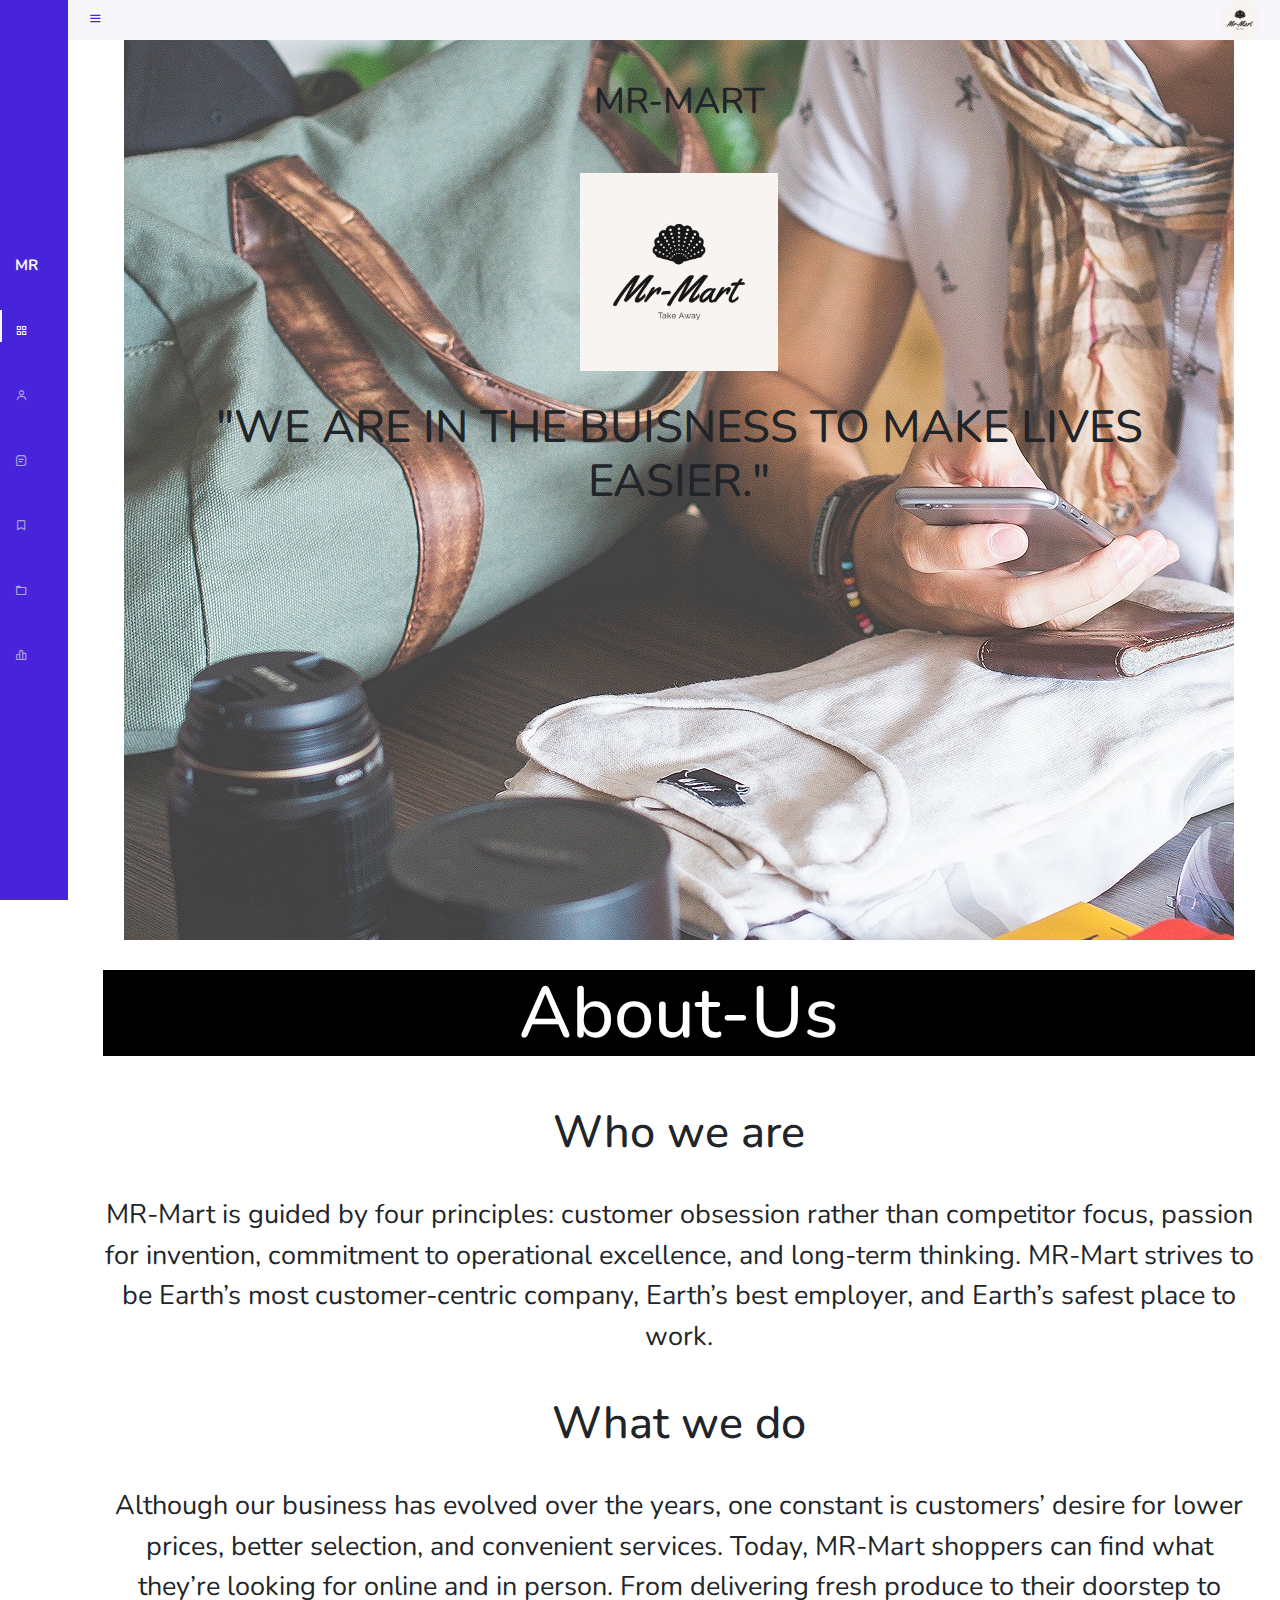
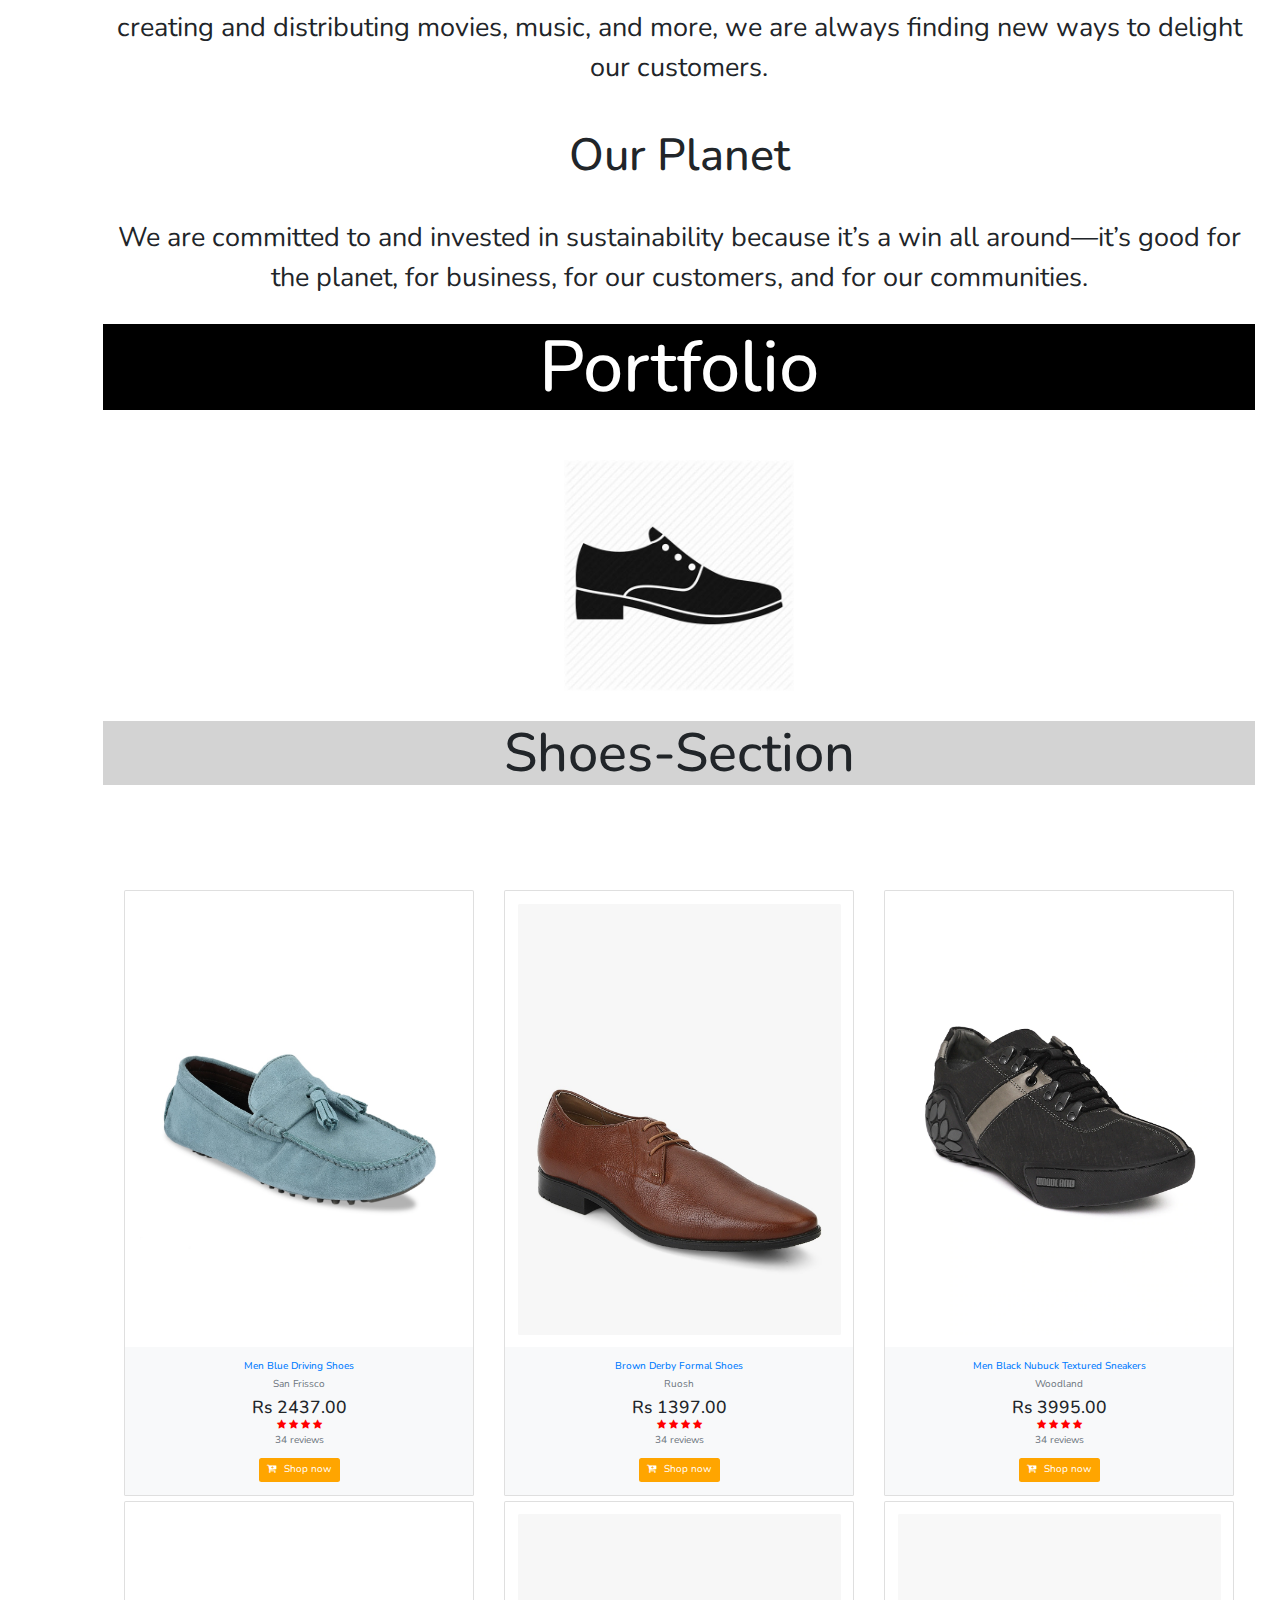
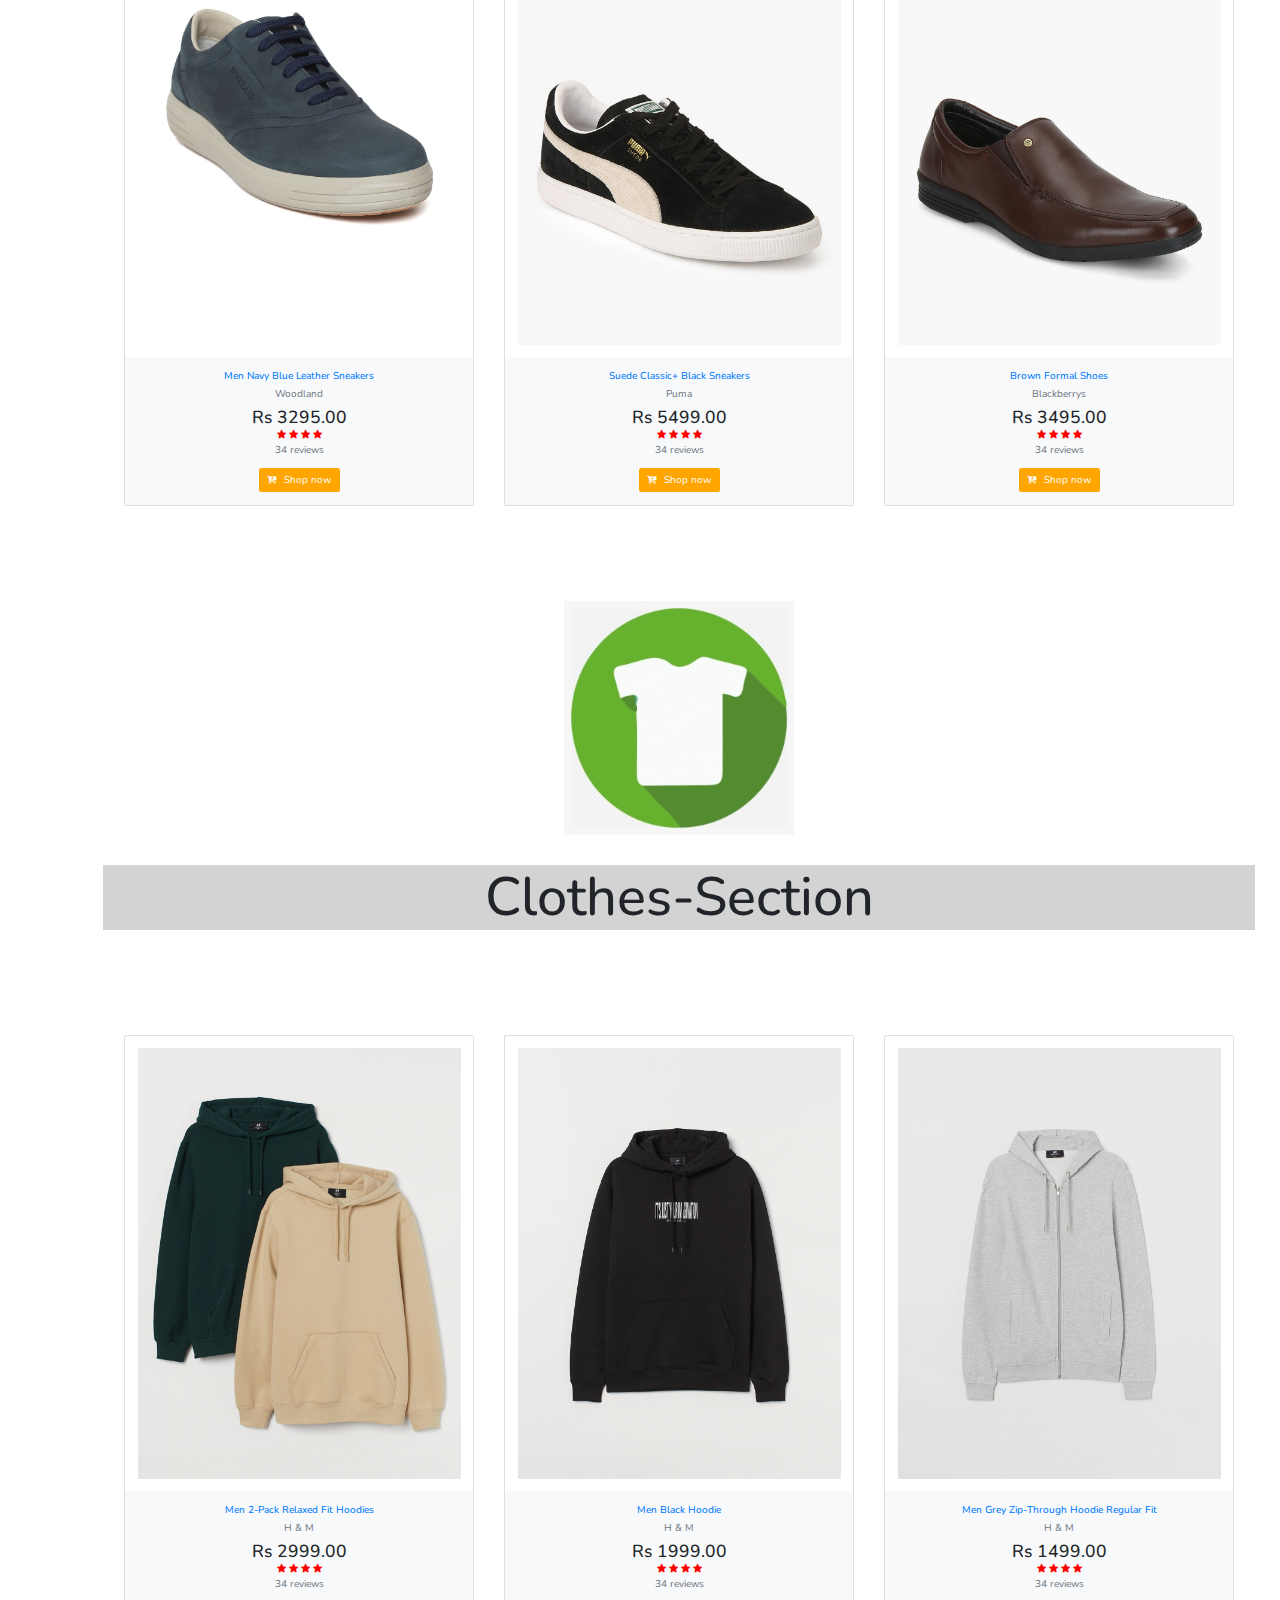
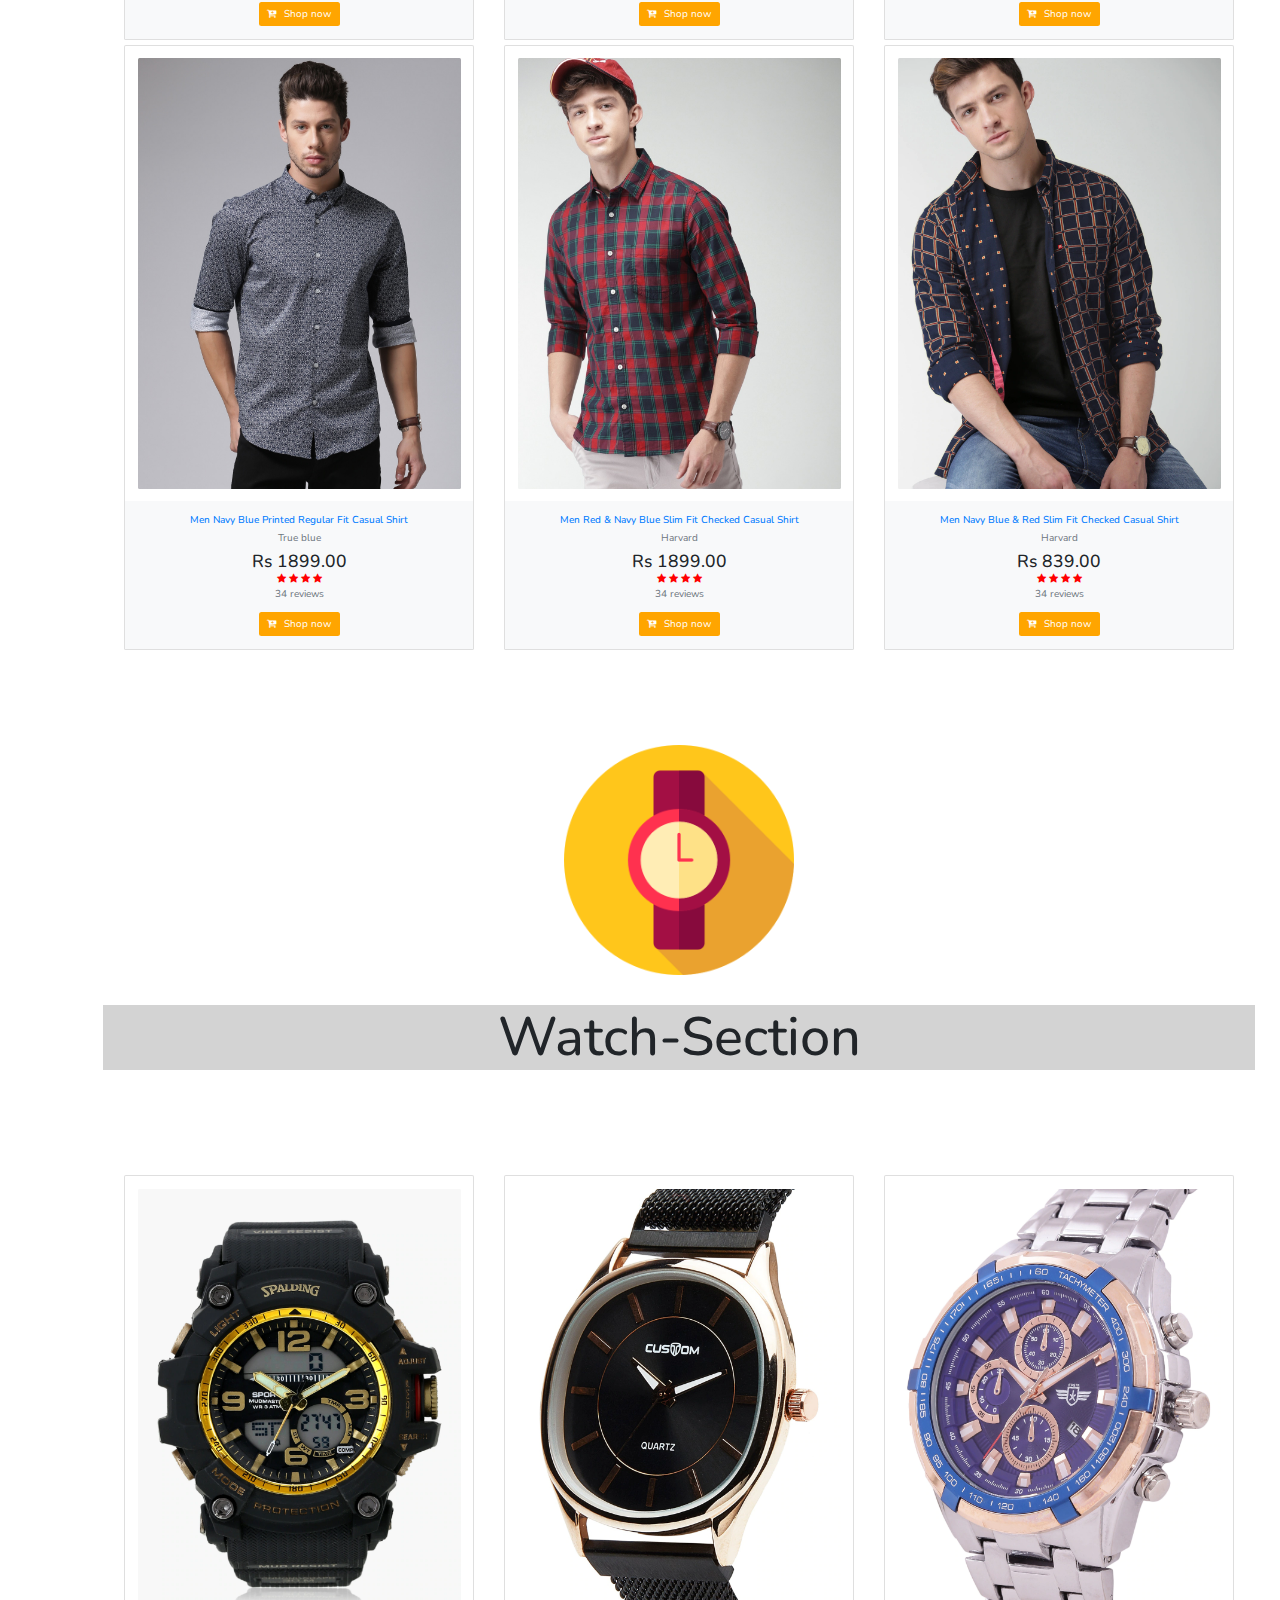
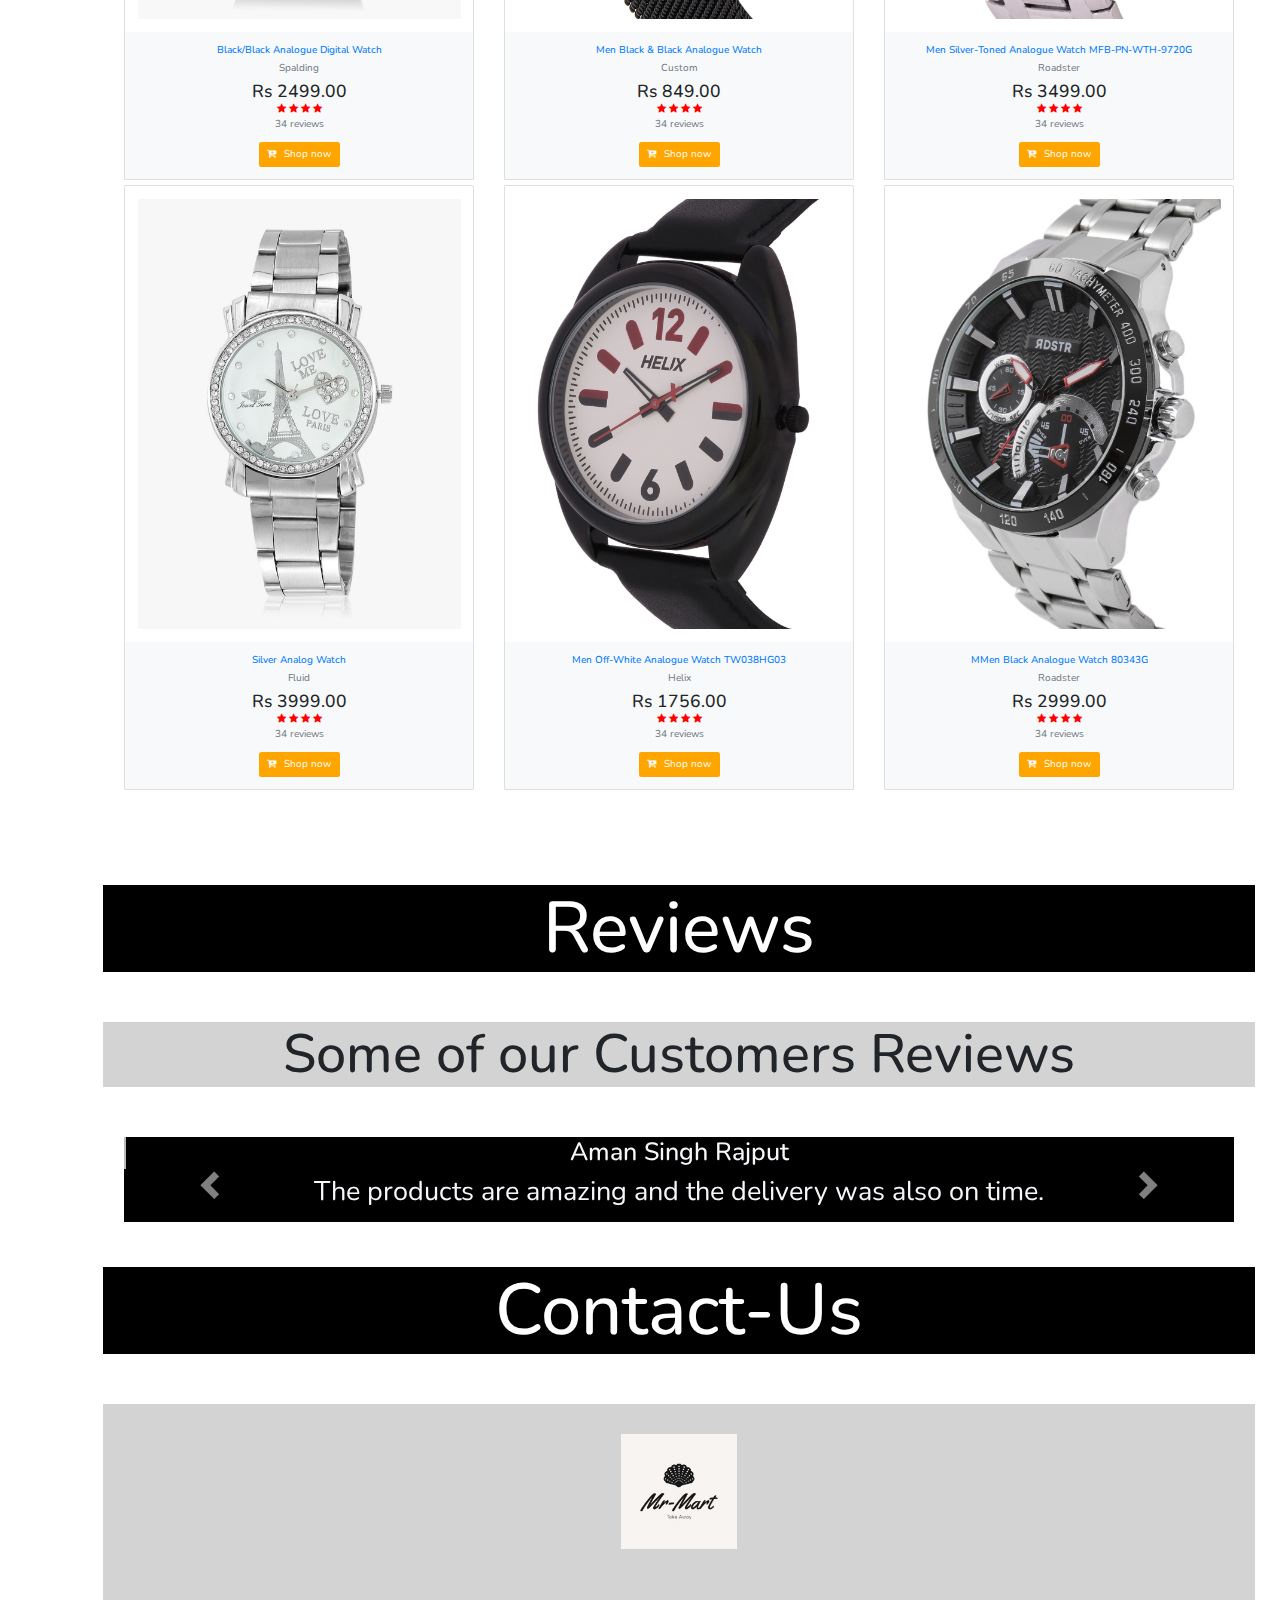
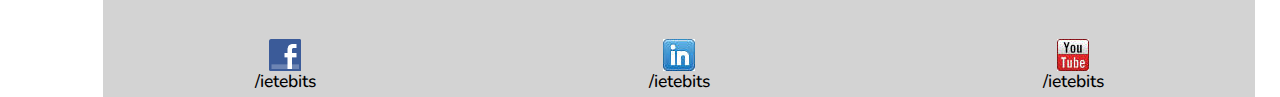
==== index.html @ bcdf243e "initial commit" ====
<!DOCTYPE html>
<html lang="en">
<head>
    <meta charset="UTF-8">
    <meta http-equiv="X-UA-Compatible" content="IE=edge">
    <meta name="viewport" content="width=device-width, initial-scale=1.0">
    <link rel="icon" type="image/png" href="images/logo.jfif"/>
    <title>MR-Mart</title>
    <link rel="stylesheet" href="https://cdn.jsdelivr.net/npm/bootstrap@5.0.0-beta1/dist/css/bootstrap.min.css">
    <link rel="stylesheet" href="https://cdn.jsdelivr.net/npm/boxicons@latest/css/boxicons.min.css">
    <link rel="stylesheet" href="https://maxcdn.bootstrapcdn.com/bootstrap/3.4.1/css/bootstrap.min.css">
    <script src="https://ajax.googleapis.com/ajax/libs/jquery/3.5.1/jquery.min.js"></script>
    <script src="https://maxcdn.bootstrapcdn.com/bootstrap/3.4.1/js/bootstrap.min.js"></script>
    <link rel="stylesheet" href="https://stackpath.bootstrapcdn.com/bootstrap/4.3.1/css/bootstrap.min.css">
    <link rel="stylesheet" href="https://cdnjs.cloudflare.com/ajax/libs/font-awesome/4.7.0/css/font-awesome.min.css">
    <link rel="stylesheet" href="styles.css">
</head>
<body id="body-pd">
    <header class="header" id="header">
        <div class="header_toggle"> <i class='bx bx-menu' id="header-toggle"></i> </div>
        <div class="header_img"> <img src="logo.jfif" alt=""> </div>
    </header>
    <div class="l-navbar" id="nav-bar">
        <nav class="nav">
            <div class="side-bar"> <a href="#" class="nav_logo"> <span class="nav_logo-name" style="font-size: 15px;">MR-Mart</span> </a>
                <div class="nav_list"> <a href="#About-Us" class="nav_link active"> <i class='bx bx-grid-alt nav_icon'></i> <span class="nav_name">About-Us</span> </a> <a href="sign-up.html" class="nav_link"> <i class='bx bx-user nav_icon'></i> <span class="nav_name">Sign-Up</span> </a> <a href="login.html" class="nav_link"> <i class='bx bx-message-square-detail nav_icon'></i> <span class="nav_name">Login</span> </a> <a href="#Portfolio" class="nav_link"> <i class='bx bx-bookmark nav_icon'></i> <span class="nav_name">Portfolio</span> </a> <a href="#reviews" class="nav_link"> <i class='bx bx-folder nav_icon'></i> <span class="nav_name">reviews</span> </a> <a href="#Contact-Us" class="nav_link"> <i class='bx bx-bar-chart-alt-2 nav_icon'></i> <span class="nav_name">Contact-Us</span> </a> </div>
            </div> 
        </nav>
    </div>
    <!--Container Main start-->
    <div class="container">
        <div class="height-100 bg-light" style="text-align: center;background-image: url('images/banner.jpg');">
            <h1 style="padding-top: 40px; font-size: 4vh; ">MR-MART</h1>
            <br>
            <br>
            <br>
            <img src="images/logo.jfif" alt="">
            <br>
            <br>
            <br>
            <h1 style="font-size: 5vh;" >"WE ARE IN THE BUISNESS TO MAKE LIVES EASIER."</h3>
        </div>
    </div>
    <br>
    <br>
    <div class="container-fluid">
        <div class="About-Us-section" id="About-Us">
            <h1 style="font-size: 8vh; text-align: center;background-color: black;color: white;">About-Us</h1>
            <br>
            <br>
            <br>
            <h3 style="font-size: 5vh;">Who we are</h3>
            <br>
            <br>
            <p> MR-Mart is guided by four principles: customer obsession rather than competitor focus, passion for invention, commitment to operational excellence, and long-term thinking. MR-Mart strives to be Earth’s most customer-centric company, Earth’s best employer, and Earth’s safest place to work.</p>
            <br>
            <br>
            <h3 style="font-size: 5vh;">What we do</h3>
            <br>
            <br>
            <p>Although our business has evolved over the years, one constant is customers’ desire for lower prices, better selection, and convenient services. Today, MR-Mart shoppers can find what they’re looking for online and in person. From delivering fresh produce to their doorstep to creating and distributing movies, music, and more, we are always finding new ways to delight our customers.</p>
            <br>
            <br>
            <h3 style="font-size: 5vh;">Our Planet</h3>
            <br>
            <br>
            <p>
                We are committed to and invested in sustainability because it’s a win all around—it’s good for the planet, for business, for our customers, and for our communities.</p>
        </div>
    </div>
    <br>
    <div class="container-fluid" style="text-align: center;">
        <div class="Products-Section" id="Portfolio">
            <h1 style="font-size: 8vh; text-align: center;background-color: black;color: white;">Portfolio</h1> 
            <br> 
            <br>
            <br>
            <img src="images/shoe.jfif" alt="Nature" class="responsive" width="20%" height="20%">
            <br>
            <br>
            <br>
            <div class="shoes-section">
                <h2 style="font-size: 6vh; background-color: rgb(211, 211, 211);">Shoes-Section</h2>
                <br>
                <br>
                <br>
                <div class="container d-flex justify-content-center mt-50 mb-50">
                    <div class="row">
                        <div class="col-md-4 mt-2">
                            <div class="card">
                                <div class="card-body">
                                    <div class="card-img-actions"> <img src="images/sh1.jpg" class="card-img img-fluid" width="96" height="350" alt=""> </div>
                                </div>
                                <div class="card-body bg-light text-center">
                                    <div class="mb-2">
                                        <h6 class="font-weight-semibold mb-2"> <a href="#" class="text-default mb-2" data-abc="true">Men Blue Driving Shoes</a> </h6> <a href="#" class="text-muted" data-abc="true">San Frissco</a>
                                    </div>
                                    <h3 class="mb-0 font-weight-semibold">Rs 2437.00</h3>
                                    <div> <i class="fa fa-star star"></i> <i class="fa fa-star star"></i> <i class="fa fa-star star"></i> <i class="fa fa-star star"></i> </div>
                                    <div class="text-muted mb-3">34 reviews</div> <a href="buynow.html"><button type="button" class="btn bg-cart"><i class="fa fa-cart-plus mr-2"></i> Shop now</button></a>
                                </div>
                            </div>
                        </div>
                        <div class="col-md-4 mt-2">
                            <div class="card">
                                <div class="card-body">
                                    <div class="card-img-actions"> <img src="images/sh2.jpg" class="card-img img-fluid" width="96" height="350" alt=""> </div>
                                </div>
                                <div class="card-body bg-light text-center">
                                    <div class="mb-2">
                                        <h6 class="font-weight-semibold mb-2"> <a href="#" class="text-default mb-2" data-abc="true">Brown Derby Formal Shoes</a> </h6> <a href="#" class="text-muted" data-abc="true">Ruosh</a>
                                    </div>
                                    <h3 class="mb-0 font-weight-semibold">Rs 1397.00</h3>
                                    <div> <i class="fa fa-star star"></i> <i class="fa fa-star star"></i> <i class="fa fa-star star"></i> <i class="fa fa-star star"></i> </div>
                                    <div class="text-muted mb-3">34 reviews</div> <a href="buynow.html"><button type="button" class="btn bg-cart"><i class="fa fa-cart-plus mr-2"></i> Shop now</button></a>
                                </div>
                            </div>
                        </div>
                        <div class="col-md-4 mt-2">
                            <div class="card">
                                <div class="card-body">
                                    <div class="card-img-actions"> <img src="images/sh4.webp" class="card-img img-fluid" width="96" height="350" alt=""> </div>
                                </div>
                                <div class="card-body bg-light text-center">
                                    <div class="mb-2">
                                        <h6 class="font-weight-semibold mb-2"> <a href="#" class="text-default mb-2" data-abc="true">Men Black Nubuck Textured Sneakers</a> </h6> <a href="#" class="text-muted" data-abc="true">Woodland</a>
                                    </div>
                                    <h3 class="mb-0 font-weight-semibold">Rs 3995.00</h3>
                                    <div> <i class="fa fa-star star"></i> <i class="fa fa-star star"></i> <i class="fa fa-star star"></i> <i class="fa fa-star star"></i> </div>
                                    <div class="text-muted mb-3">34 reviews</div> <a href="buynow.html"><button type="button" class="btn bg-cart"><i class="fa fa-cart-plus mr-2"></i> Shop now</button></a>
                                </div>
                            </div>
                        </div>
                        <br>
                        <br>
                        <br>
                        <div class="col-md-4 mt-2">
                            <div class="card">
                                <div class="card-body">
                                    <div class="card-img-actions"> <img src="images/sh5.jpg" class="card-img img-fluid" width="96" height="350" alt=""> </div>
                                </div>
                                <div class="card-body bg-light text-center">
                                    <div class="mb-2">
                                        <h6 class="font-weight-semibold mb-2"> <a href="#" class="text-default mb-2" data-abc="true">Men Navy Blue Leather Sneakers</a> </h6> <a href="#" class="text-muted" data-abc="true">Woodland</a>
                                    </div>
                                    <h3 class="mb-0 font-weight-semibold">Rs 3295.00</h3>
                                    <div> <i class="fa fa-star star"></i> <i class="fa fa-star star"></i> <i class="fa fa-star star"></i> <i class="fa fa-star star"></i> </div>
                                    <div class="text-muted mb-3">34 reviews</div> <a href="buynow.html"><button type="button" class="btn bg-cart"><i class="fa fa-cart-plus mr-2"></i> Shop now</button></a>
                                </div>
                            </div>
                        </div>
                        <div class="col-md-4 mt-2">
                            <div class="card">
                                <div class="card-body">
                                    <div class="card-img-actions"> <img src="images/sh6.jpg" class="card-img img-fluid" width="96" height="350" alt=""> </div>
                                </div>
                                <div class="card-body bg-light text-center">
                                    <div class="mb-2">
                                        <h6 class="font-weight-semibold mb-2"> <a href="#" class="text-default mb-2" data-abc="true">Suede Classic+ Black Sneakers</a> </h6> <a href="#" class="text-muted" data-abc="true">Puma</a>
                                    </div>
                                    <h3 class="mb-0 font-weight-semibold">Rs 5499.00</h3>
                                    <div> <i class="fa fa-star star"></i> <i class="fa fa-star star"></i> <i class="fa fa-star star"></i> <i class="fa fa-star star"></i> </div>
                                    <div class="text-muted mb-3">34 reviews</div> <a href="buynow.html"><button type="button" class="btn bg-cart"><i class="fa fa-cart-plus mr-2"></i> Shop now</button></a>
                                </div>
                            </div>
                        </div>
                        <div class="col-md-4 mt-2">
                            <div class="card">
                                <div class="card-body">
                                    <div class="card-img-actions"> <img src="images/sh7.webp" class="card-img img-fluid" width="96" height="350" alt=""> </div>
                                </div>
                                <div class="card-body bg-light text-center">
                                    <div class="mb-2">
                                        <h6 class="font-weight-semibold mb-2"> <a href="#" class="text-default mb-2" data-abc="true">Brown Formal Shoes</a> </h6> <a href="#" class="text-muted" data-abc="true">Blackberrys</a>
                                    </div>
                                    <h3 class="mb-0 font-weight-semibold">Rs 3495.00</h3>
                                    <div> <i class="fa fa-star star"></i> <i class="fa fa-star star"></i> <i class="fa fa-star star"></i> <i class="fa fa-star star"></i> </div>
                                    <div class="text-muted mb-3">34 reviews</div> <a href="buynow.html"><button type="button" class="btn bg-cart"><i class="fa fa-cart-plus mr-2"></i> Shop now</button></a>
                                </div>
                            </div>
                        </div>
                    </div>
                </div>
            </div>
            <br>
            <br>
            <br>
            <div class="Clothes-section">
                <img style="width: 20%; height: 20%;" src="images/clothes_icon.png" alt="">
                <br>
                <br>
                <br>
                <h2 style="font-size: 6vh; background-color: rgb(211, 211, 211);">Clothes-Section</h2> 
                <br>
                <br>
                <br>
                <div class="container d-flex justify-content-center mt-50 mb-50">
                    <div class="row">
                        <div class="col-md-4 mt-2">
                            <div class="card">
                                <div class="card-body">
                                    <div class="card-img-actions"> <img src="images/cl1.webp" class="card-img img-fluid" width="96" height="350" alt=""> </div>
                                </div>
                                <div class="card-body bg-light text-center">
                                    <div class="mb-2">
                                        <h6 class="font-weight-semibold mb-2"> <a href="#" class="text-default mb-2" data-abc="true">Men 2-Pack Relaxed Fit Hoodies</a> </h6> <a href="#" class="text-muted" data-abc="true">H & M</a>
                                    </div>
                                    <h3 class="mb-0 font-weight-semibold">Rs 2999.00</h3>
                                    <div> <i class="fa fa-star star"></i> <i class="fa fa-star star"></i> <i class="fa fa-star star"></i> <i class="fa fa-star star"></i> </div>
                                    <div class="text-muted mb-3">34 reviews</div> <a href="buynow.html"><button type="button" class="btn bg-cart"><i class="fa fa-cart-plus mr-2"></i> Shop now</button></a>
                                </div>
                            </div>
                        </div>
                        <div class="col-md-4 mt-2">
                            <div class="card">
                                <div class="card-body">
                                    <div class="card-img-actions"> <img src="images/cl2.webp" class="card-img img-fluid" width="96" height="350" alt=""> </div>
                                </div>
                                <div class="card-body bg-light text-center">
                                    <div class="mb-2">
                                        <h6 class="font-weight-semibold mb-2"> <a href="#" class="text-default mb-2" data-abc="true">Men Black Hoodie</a> </h6> <a href="#" class="text-muted" data-abc="true">H & M</a>
                                    </div>
                                    <h3 class="mb-0 font-weight-semibold">Rs 1999.00</h3>
                                    <div> <i class="fa fa-star star"></i> <i class="fa fa-star star"></i> <i class="fa fa-star star"></i> <i class="fa fa-star star"></i> </div>
                                    <div class="text-muted mb-3">34 reviews</div> <a href="buynow.html"><button type="button" class="btn bg-cart"><i class="fa fa-cart-plus mr-2"></i> Shop now</button></a>
                                </div>
                            </div>
                        </div>
                        <div class="col-md-4 mt-2">
                            <div class="card">
                                <div class="card-body">
                                    <div class="card-img-actions"> <img src="images/cl3.jpg" class="card-img img-fluid" width="96" height="350" alt=""> </div>
                                </div>
                                <div class="card-body bg-light text-center">
                                    <div class="mb-2">
                                        <h6 class="font-weight-semibold mb-2"> <a href="#" class="text-default mb-2" data-abc="true">Men Grey Zip-Through Hoodie Regular Fit</a> </h6> <a href="#" class="text-muted" data-abc="true">H & M</a>
                                    </div>
                                    <h3 class="mb-0 font-weight-semibold">Rs 1499.00</h3>
                                    <div> <i class="fa fa-star star"></i> <i class="fa fa-star star"></i> <i class="fa fa-star star"></i> <i class="fa fa-star star"></i> </div>
                                    <div class="text-muted mb-3">34 reviews</div> <a href="buynow.html"><button type="button" class="btn bg-cart"><i class="fa fa-cart-plus mr-2"></i> Shop now</button></a>
                                </div>
                            </div>
                        </div>
                        <br>
                        <br>
                        <br>
                        <div class="col-md-4 mt-2">
                            <div class="card">
                                <div class="card-body">
                                    <div class="card-img-actions"> <img src="images/cl4.jpg" class="card-img img-fluid" width="96" height="350" alt=""> </div>
                                </div>
                                <div class="card-body bg-light text-center">
                                    <div class="mb-2">
                                        <h6 class="font-weight-semibold mb-2"> <a href="#" class="text-default mb-2" data-abc="true">Men Navy Blue Printed Regular Fit Casual Shirt</a> </h6> <a href="#" class="text-muted" data-abc="true">True blue</a>
                                    </div>
                                    <h3 class="mb-0 font-weight-semibold">Rs 1899.00</h3>
                                    <div> <i class="fa fa-star star"></i> <i class="fa fa-star star"></i> <i class="fa fa-star star"></i> <i class="fa fa-star star"></i> </div>
                                    <div class="text-muted mb-3">34 reviews</div> <a href="buynow.html"><button type="button" class="btn bg-cart"><i class="fa fa-cart-plus mr-2"></i> Shop now</button></a>
                                </div>
                            </div>
                        </div>
                        <div class="col-md-4 mt-2">
                            <div class="card">
                                <div class="card-body">
                                    <div class="card-img-actions"> <img src="images/cl5.jpg" class="card-img img-fluid" width="96" height="350" alt=""> </div>
                                </div>
                                <div class="card-body bg-light text-center">
                                    <div class="mb-2">
                                        <h6 class="font-weight-semibold mb-2"> <a href="#" class="text-default mb-2" data-abc="true">Men Red & Navy Blue Slim Fit Checked Casual Shirt</a> </h6> <a href="#" class="text-muted" data-abc="true">Harvard</a>
                                    </div>
                                    <h3 class="mb-0 font-weight-semibold">Rs 1899.00</h3>
                                    <div> <i class="fa fa-star star"></i> <i class="fa fa-star star"></i> <i class="fa fa-star star"></i> <i class="fa fa-star star"></i> </div>
                                    <div class="text-muted mb-3">34 reviews</div> <a href="buynow.html"><button type="button" class="btn bg-cart"><i class="fa fa-cart-plus mr-2"></i> Shop now</button></a>
                                </div>
                            </div>
                        </div>
                        <div class="col-md-4 mt-2">
                            <div class="card">
                                <div class="card-body">
                                    <div class="card-img-actions"> <img src="images/cl6.webp" class="card-img img-fluid" width="96" height="350" alt=""> </div>
                                </div>
                                <div class="card-body bg-light text-center">
                                    <div class="mb-2">
                                        <h6 class="font-weight-semibold mb-2"> <a href="#" class="text-default mb-2" data-abc="true">Men Navy Blue & Red Slim Fit Checked Casual Shirt</a> </h6> <a href="#" class="text-muted" data-abc="true">Harvard</a>
                                    </div>
                                    <h3 class="mb-0 font-weight-semibold">Rs 839.00</h3>
                                    <div> <i class="fa fa-star star"></i> <i class="fa fa-star star"></i> <i class="fa fa-star star"></i> <i class="fa fa-star star"></i> </div>
                                    <div class="text-muted mb-3">34 reviews</div> <a href="buynow.html"><button type="button" class="btn bg-cart"><i class="fa fa-cart-plus mr-2"></i> Shop now</button></a>
                                </div>
                            </div>
                        </div>
                    </div>
                </div>
            </div> 
            </div>
            <br>
            <br>
            <br>
            <div class="Watch-section">
                <img style="height: 20%;
                width: 20%;" src="images/watch_icon.png" alt="">
                <br>
                <br>
                <br>
                <h2 style="font-size: 6vh; background-color: rgb(211, 211, 211);">Watch-Section</h2> 
                <br>
                <br>
                <br>
                <div class="container d-flex justify-content-center mt-50 mb-50">
                    <div class="row">
                        <div class="col-md-4 mt-2">
                            <div class="card">
                                <div class="card-body">
                                    <div class="card-img-actions"> <img src="images/w1.webp" class="card-img img-fluid" width="96" height="350" alt=""> </div>
                                </div>
                                <div class="card-body bg-light text-center">
                                    <div class="mb-2">
                                        <h6 class="font-weight-semibold mb-2"> <a href="#" class="text-default mb-2" data-abc="true">Black/Black Analogue Digital Watch</a> </h6> <a href="#" class="text-muted" data-abc="true">Spalding</a>
                                    </div>
                                    <h3 class="mb-0 font-weight-semibold">Rs 2499.00</h3>
                                    <div> <i class="fa fa-star star"></i> <i class="fa fa-star star"></i> <i class="fa fa-star star"></i> <i class="fa fa-star star"></i> </div>
                                    <div class="text-muted mb-3">34 reviews</div> <a href="buynow.html"><button type="button" class="btn bg-cart"><i class="fa fa-cart-plus mr-2"></i> Shop now</button></a>
                                </div>
                            </div>
                        </div>
                        <div class="col-md-4 mt-2">
                            <div class="card">
                                <div class="card-body">
                                    <div class="card-img-actions"> <img src="images/w2.webp" class="card-img img-fluid" width="96" height="350" alt=""> </div>
                                </div>
                                <div class="card-body bg-light text-center">
                                    <div class="mb-2">
                                        <h6 class="font-weight-semibold mb-2"> <a href="#" class="text-default mb-2" data-abc="true">Men Black & Black Analogue Watch</a> </h6> <a href="#" class="text-muted" data-abc="true">Custom</a>
                                    </div>
                                    <h3 class="mb-0 font-weight-semibold">Rs 849.00</h3>
                                    <div> <i class="fa fa-star star"></i> <i class="fa fa-star star"></i> <i class="fa fa-star star"></i> <i class="fa fa-star star"></i> </div>
                                    <div class="text-muted mb-3">34 reviews</div> <a href="buynow.html"><button type="button" class="btn bg-cart"><i class="fa fa-cart-plus mr-2"></i> Shop now</button></a>
                                </div>
                            </div>
                        </div>
                        <div class="col-md-4 mt-2">
                            <div class="card">
                                <div class="card-body">
                                    <div class="card-img-actions"> <img src="images/w3.webp" class="card-img img-fluid" width="96" height="350" alt=""> </div>
                                </div>
                                <div class="card-body bg-light text-center">
                                    <div class="mb-2">
                                        <h6 class="font-weight-semibold mb-2"> <a href="#" class="text-default mb-2" data-abc="true">Men Silver-Toned Analogue Watch MFB-PN-WTH-9720G</a> </h6> <a href="#" class="text-muted" data-abc="true">Roadster</a>
                                    </div>
                                    <h3 class="mb-0 font-weight-semibold">Rs 3499.00</h3>
                                    <div> <i class="fa fa-star star"></i> <i class="fa fa-star star"></i> <i class="fa fa-star star"></i> <i class="fa fa-star star"></i> </div>
                                    <div class="text-muted mb-3">34 reviews</div> <a href="buynow.html"><button type="button" class="btn bg-cart"><i class="fa fa-cart-plus mr-2"></i> Shop now</button></a>
                                </div>
                            </div>
                        </div>
                        <br>
                        <br>
                        <br>
                        <div class="col-md-4 mt-2">
                            <div class="card">
                                <div class="card-body">
                                    <div class="card-img-actions"> <img src="images/w4.jpg" class="card-img img-fluid" width="96" height="350" alt=""> </div>
                                </div>
                                <div class="card-body bg-light text-center">
                                    <div class="mb-2">
                                        <h6 class="font-weight-semibold mb-2"> <a href="#" class="text-default mb-2" data-abc="true">Silver Analog Watch</a> </h6> <a href="#" class="text-muted" data-abc="true">Fluid</a>
                                    </div>
                                    <h3 class="mb-0 font-weight-semibold">Rs 3999.00</h3>
                                    <div> <i class="fa fa-star star"></i> <i class="fa fa-star star"></i> <i class="fa fa-star star"></i> <i class="fa fa-star star"></i> </div>
                                    <div class="text-muted mb-3">34 reviews</div> <a href="buynow.html"><button type="button" class="btn bg-cart"><i class="fa fa-cart-plus mr-2"></i> Shop now</button></a>
                                </div>
                            </div>
                        </div>
                        <div class="col-md-4 mt-2">
                            <div class="card">
                                <div class="card-body">
                                    <div class="card-img-actions"> <img src="images/w5.jpg" class="card-img img-fluid" width="96" height="350" alt=""> </div>
                                </div>
                                <div class="card-body bg-light text-center">
                                    <div class="mb-2">
                                        <h6 class="font-weight-semibold mb-2"> <a href="#" class="text-default mb-2" data-abc="true">Men Off-White Analogue Watch TW038HG03</a> </h6> <a href="#" class="text-muted" data-abc="true">Helix</a>
                                    </div>
                                    <h3 class="mb-0 font-weight-semibold">Rs 1756.00</h3>
                                    <div> <i class="fa fa-star star"></i> <i class="fa fa-star star"></i> <i class="fa fa-star star"></i> <i class="fa fa-star star"></i> </div>
                                    <div class="text-muted mb-3">34 reviews</div> <a href="buynow.html"><button type="button" class="btn bg-cart"><i class="fa fa-cart-plus mr-2"></i> Shop now</button></a>
                                </div>
                            </div>
                        </div>
                        <div class="col-md-4 mt-2">
                            <div class="card">
                                <div class="card-body">
                                    <div class="card-img-actions"> <img src="images/w8.jpg" class="card-img img-fluid" width="96" height="350" alt=""> </div>
                                </div>
                                <div class="card-body bg-light text-center">
                                    <div class="mb-2">
                                        <h6 class="font-weight-semibold mb-2"> <a href="#" class="text-default mb-2" data-abc="true">MMen Black Analogue Watch 80343G
                                            </a> </h6> <a href="#" class="text-muted" data-abc="true">Roadster</a>
                                    </div>
                                    <h3 class="mb-0 font-weight-semibold">Rs 2999.00</h3>
                                    <div> <i class="fa fa-star star"></i> <i class="fa fa-star star"></i> <i class="fa fa-star star"></i> <i class="fa fa-star star"></i> </div>
                                    <div class="text-muted mb-3">34 reviews</div> <a href="buynow.html"><button type="button" class="btn bg-cart"><i class="fa fa-cart-plus mr-2"></i> Shop now</button></a>
                                </div>
                            </div>
                        </div>
                    </div>
                </div>
            </div> 
        </div>
    </div>
    <br>
    <br>
    <br>
    <div class="container-fluid" style="text-align: center;">
        <div class="reviews-section" id="reviews">
            <h1 style="font-size: 8vh; text-align: center;background-color: black;color: white;">Reviews</h1>
            <br>
            <br>
            <br>
            <h2 style="font-size: 6vh; background-color: rgb(211, 211, 211);">Some of our Customers Reviews</h2>
            <br>
            <br>
            <br>
            
   <div class="container"> 
    <div id="myCarousel" class="carousel slide" data-ride="carousel" style="background-color: black;">
    
  
      <!-- Wrapper for slides -->
      <div class="carousel-inner">
        <div class="item active">
          <h1>Aman Singh Rajput</h1>
          <p>The products are amazing and the delivery was also on time.</p>
        </div>
  
        <div class="item">
            <h1>Vaidehi Singh</h1>
            <p>The products are of high quality.</p>
        </div>
      
        <div class="item">
            <h1>Avinav</h1>
            <p>Their service is really good.</p>
        </div>
        <div class="item">
            <h1>Aniket Gupta</h1>
            <p>The was some problem with the product but they replaced it very quickly. Their service is amazing.</p>
        </div>
        <div class="item">
            <h1>Megha</h1>
            <p>I am a regular customer of this website. It's amazing.</p>
        </div>
        <div class="item">
            <h1>Shreya Prabha</h1>
            <p>Their products are too good.</p>
        </div>
        <div class="item">
            <h1>Manisha</h1>
            <p>I am loving their products.</p>
        </div>
        <div class="item">
            <h1>Sandeep</h1>
            <p>They are best in their business.</p>
        </div>
        <div class="item">
            <h1>Rana Randeep</h1>
            <p>I can take guarantee of their products.</p>
        </div>
        <div class="item">
            <h1>Vijay</h1>
            <p>The Products are amazing.</p>
        </div>
      </div>
  
      <!-- Left and right controls -->
      <a class="left carousel-control" href="#myCarousel" data-slide="prev">
        <span class="glyphicon glyphicon-chevron-left"></span>
        <span class="sr-only">Previous</span>
      </a>
      <a class="right carousel-control" href="#myCarousel" data-slide="next">
        <span class="glyphicon glyphicon-chevron-right"></span>
        <span class="sr-only">Next</span>
      </a>
     
    </div>
  </div>
    </div>
    </div>
    <br>
    <br>
    <br>
    <div class="container-fluid" style="text-align: center;">
        <div class="Contactus-section" id="Contact-Us"><h1 style="font-size: 8vh; text-align: center;background-color: black;color: white;">Contact-Us</h1>
            <br>
            <br>
            <br>
            <div class="Contacts-section" style="background-color:rgb(211, 211, 211);;">
                <br>
                <br>
                <img style="height: 10%;width: 10%;" src="images/logo.jfif" alt="">
                <br>
                <br>
                <br>
                <br>
                <br>
                <br>
                <br>
                <div class="row">
                    <div class="col-lg-4 col-md-4 col-sm-4">
                        <a href="https://www.facebook.com/ietebits/"><img src="images/12.png" alt=""></a>
                        <a href="https://www.facebook.com/ietebits/"><h3 style="color: black;">/ietebits</h3></a>
                    </div>
                    <div class="col-lg-4 col-md-4 col-sm-4">
                        <a href="https://www.linkedin.com/company/iete-students-chapter-bit-sindri123"><img src="images/4.jpg" alt=""></a>
                        <a href="https://www.linkedin.com/company/iete-students-chapter-bit-sindri123"><h3 style="color: black;">/ietebits</h3></a>
                    </div>
                    <div class="col-lg-4 col-md-4 col-sm-4">
                        <a href="https://www.youtube.com/channel/UC8xo4Ru1Pask-hOM7j_YO-Q"><img src="images/5.jpg" alt=""></a>
                        <a href="https://www.youtube.com/channel/UC8xo4Ru1Pask-hOM7j_YO-Q"><h3 style="color: black;">/ietebits</h3></a>
                    </div>
                </div>
            </div></div>
    </div>
    <script src="https://stackpath.bootstrapcdn.com/bootstrap/4.3.1/js/bootstrap.bundle.min.js"></script>
    <script src="https://cdnjs.cloudflare.com/ajax/libs/jquery/3.2.1/jquery.min.js"></script>
    <script src="https://cdn.jsdelivr.net/npm/bootstrap@5.0.0-beta1/dist/js/bootstrap.bundle.min.js"></script>
  <script src="index.js"></script>  
</body>
</html>
---- styles.css ----
@import url("https://fonts.googleapis.com/css2?family=Nunito:wght@400;600;700&display=swap");

:root {
    --header-height: 3rem;
    --nav-width: 68px;
    --first-color: #4723D9;
    --first-color-light: #AFA5D9;
    --white-color: #F7F6FB;
    --body-font: 'Nunito', sans-serif;
    --normal-font-size: 1rem;
    --z-fixed: 100
}

*,
::before,
::after {
    box-sizing: border-box
}

body {
    position: relative;
    margin: var(--header-height) 0 0 0;
    padding: 0 1rem;
    font-family: var(--body-font);
    font-size: var(--normal-font-size);
    transition: .5s
}

a {
    text-decoration: none
}

.header {
    width: 100%;
    height: var(--header-height);
    position: fixed;
    top: 0;
    left: 0;
    display: flex;
    align-items: center;
    justify-content: space-between;
    padding: 0 1rem;
    background-color: var(--white-color);
    z-index: var(--z-fixed);
    transition: .5s
}

.header_toggle {
    color: var(--first-color);
    font-size: 1.5rem;
    cursor: pointer
}

.header_img {
    width: 35px;
    height: 35px;
    display: flex;
    justify-content: center;
    border-radius: 50%;
    overflow: hidden
}

.header_img img {
    width: 40px
}

.l-navbar {
    position: fixed;
    top: 0;
    left: -30%;
    width: var(--nav-width);
    height: 100vh;
    background-color: var(--first-color);
    padding: .5rem 1rem 0 0;
    transition: .5s;
    z-index: var(--z-fixed)
}

.nav {
    height: 100%;
    display: flex;
    flex-direction: column;
    justify-content: space-between;
    overflow: hidden
}

.nav_logo,
.nav_link {
    display: grid;
    grid-template-columns: max-content max-content;
    align-items: center;
    column-gap: 1rem;
    padding: 1.5rem 0 .5rem 1.5rem
}

.nav_logo {
    margin-bottom: 2rem
}
.nav_logo-icon {
    width: 5%;
    height: 5%;
    font-size: 1.25rem;
    color: var(--white-color)
}

.nav_logo-name {
    color: var(--white-color);
    font-weight: 700
}

.nav_link {
    position: relative;
    color: var(--first-color-light);
    margin-bottom: 1.5rem;
    transition: .3s
}
.nav_name{
    font-size: 20px;
}
.nav_link:hover {
    color: var(--white-color)
}

.nav_icon {
    font-size: 1.25rem
}

.show {
    left: 0
}

.body-pd {
    padding-left: calc(var(--nav-width) + 1rem)
}
.active {
    color: var(--white-color)
}

.active::before {
    content: '';
    position: absolute;
    left: 0;
    width: 2px;
    height: 32px;
    background-color: var(--white-color)
}
.responsive {
    max-width: 100%;
    height: auto;
  }

.height-100 {
    height: 100vh
}
/* About-us section*/
.About-Us-section{
    text-align: center;
}
p{
    font-size: 3vh;
}
/* Portfolio Section*/
 .container d-flex justify-content-center mt-50 mb-50{
    margin: 0;
    font-family: Roboto, -apple-system, BlinkMacSystemFont, "Segoe UI", Roboto, "Helvetica Neue", Arial, sans-serif, "Apple Color Emoji", "Segoe UI Emoji", "Segoe UI Symbol", "Noto Color Emoji";
    font-size: .8125rem;
    font-weight: 400;
    line-height: 1.5385;
    color: #333;
    text-align: left;
}

.mt-50 {
    margin-top: 50px
}

.mb-50 {
    margin-bottom: 50px
}

.card {
    position: relative;
    display: -ms-flexbox;
    display: flex;
    -ms-flex-direction: column;
    flex-direction: column;
    min-width: 0;
    word-wrap: break-word;
    background-color: #fff;
    background-clip: border-box;
    border: 1px solid rgba(0, 0, 0, .125);
    border-radius: .1875rem
}

.card-img-actions {
    position: relative
}

.card-body {
    -ms-flex: 1 1 auto;
    flex: 1 1 auto;
    padding: 1.25rem;
    text-align: center
}

.card-img {
    width: 350px
}

.star {
    color: red
}

.bg-cart {
    background-color: orange;
    color: #fff
}

.bg-cart:hover {
    color: #fff
}

.bg-buy {
    background-color: green;
    color: #fff;
    padding-right: 29px
}

.bg-buy:hover {
    color: #fff
}

a {
    text-decoration: none !important
}
.button {
    border: none;
    color: white;
    padding: 16px 32px;
    text-align: center;
    text-decoration: none;
    display: inline-block;
    font-size: 16px;
    margin: 4px 2px;
    transition-duration: 0.4s;
    cursor: pointer;
  }
  .button2 {
    background-color: white; 
    color: black; 
    border: 2px solid #008CBA;
  }
  
  .button2:hover {
    background-color: #008CBA;
    color: white;
  }  

@media screen and (min-width: 1208px) {
    body {
        margin: calc(var(--header-height) + 1rem) 0 0 0;
        padding-left: calc(var(--nav-width) + 2rem)
    }

    .header {
        height: calc(var(--header-height) + 1rem);
        padding: 0 2rem 0 calc(var(--nav-width) + 2rem)
    }

    .header_img {
        width: 40px;
        height: 40px
    }

    .header_img img {
        width: 45px
    }

    .l-navbar {
        left: 0;
        padding: 3rem 3rem 0 0
    }

    .show {
        width: calc(var(--nav-width) + 156px)
    }

    .body-pd {
        padding-left: calc(var(--nav-width) + 188px)
    }
}
@media screen and (max-width: 1000px) {
    .nav_name{
        font-size: 7px;
    }
    .nav_logo,
.nav_link {
    padding-left: 0;
}
}
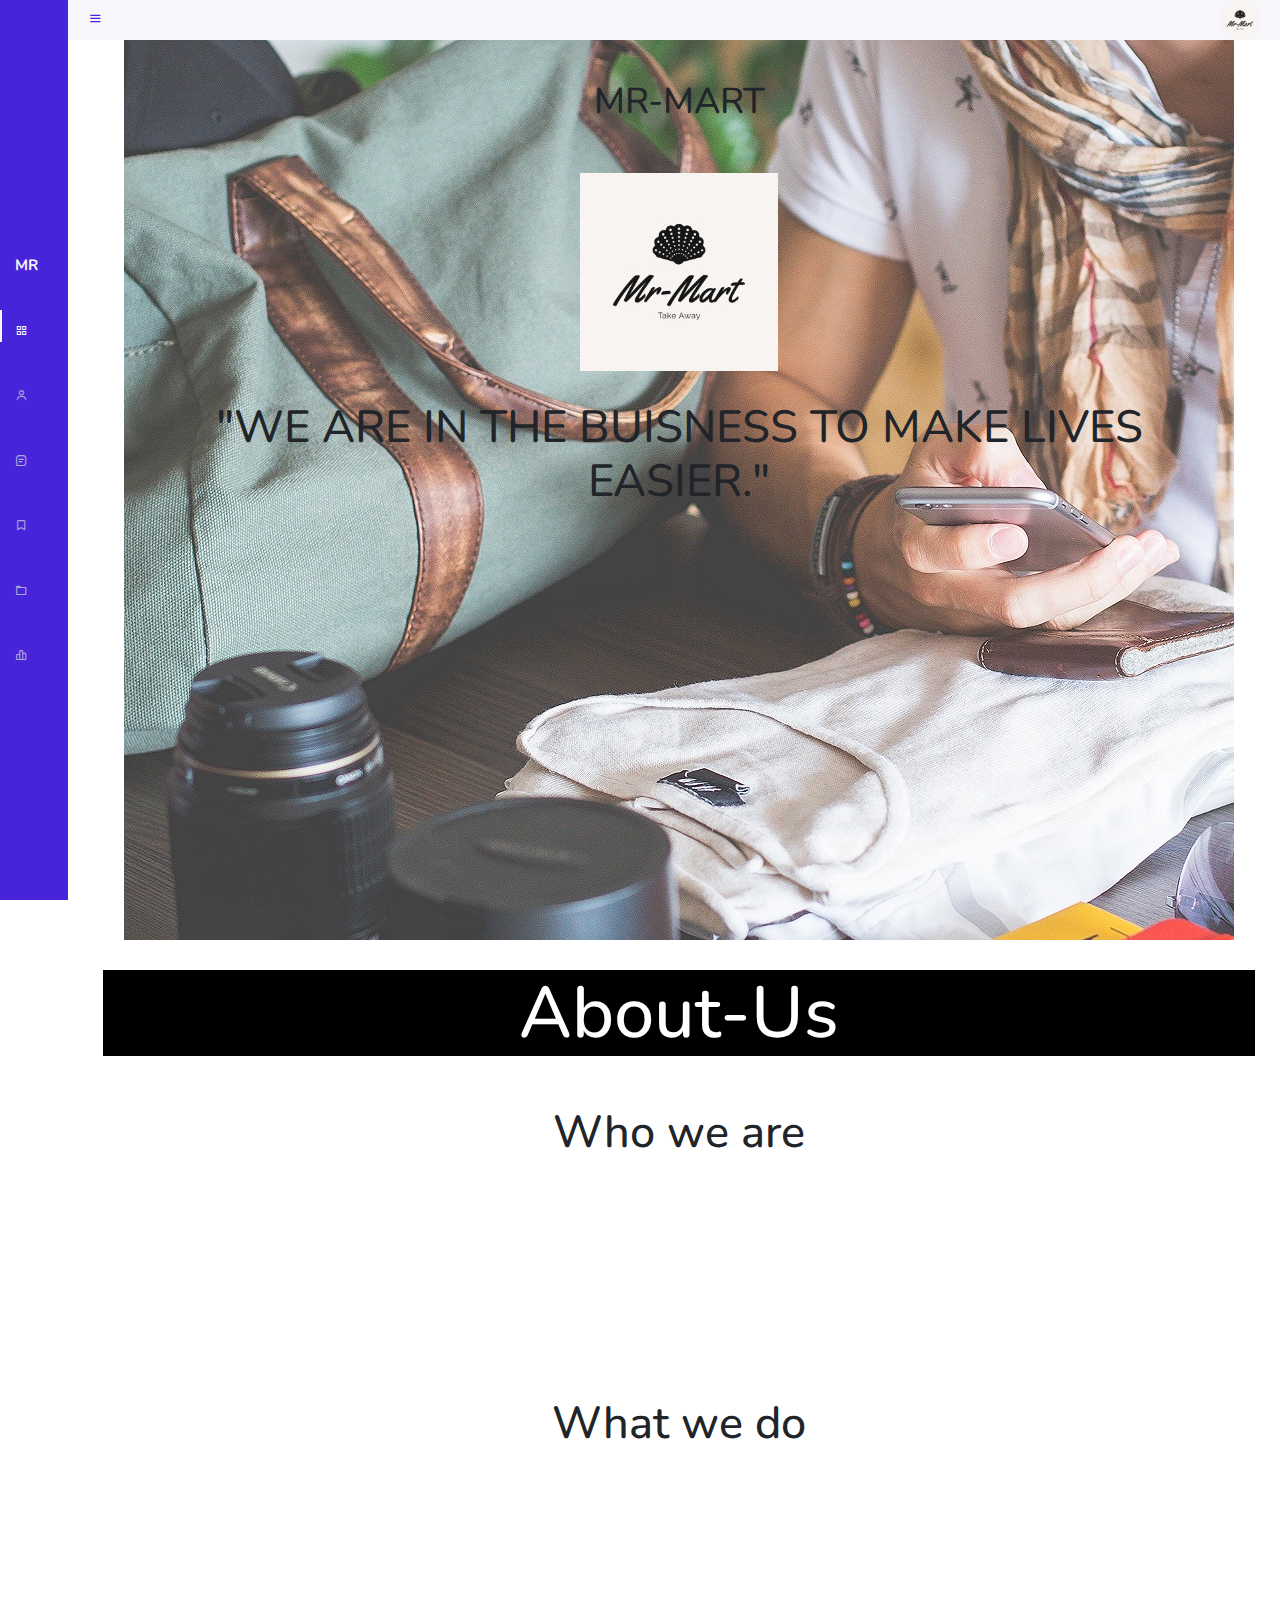
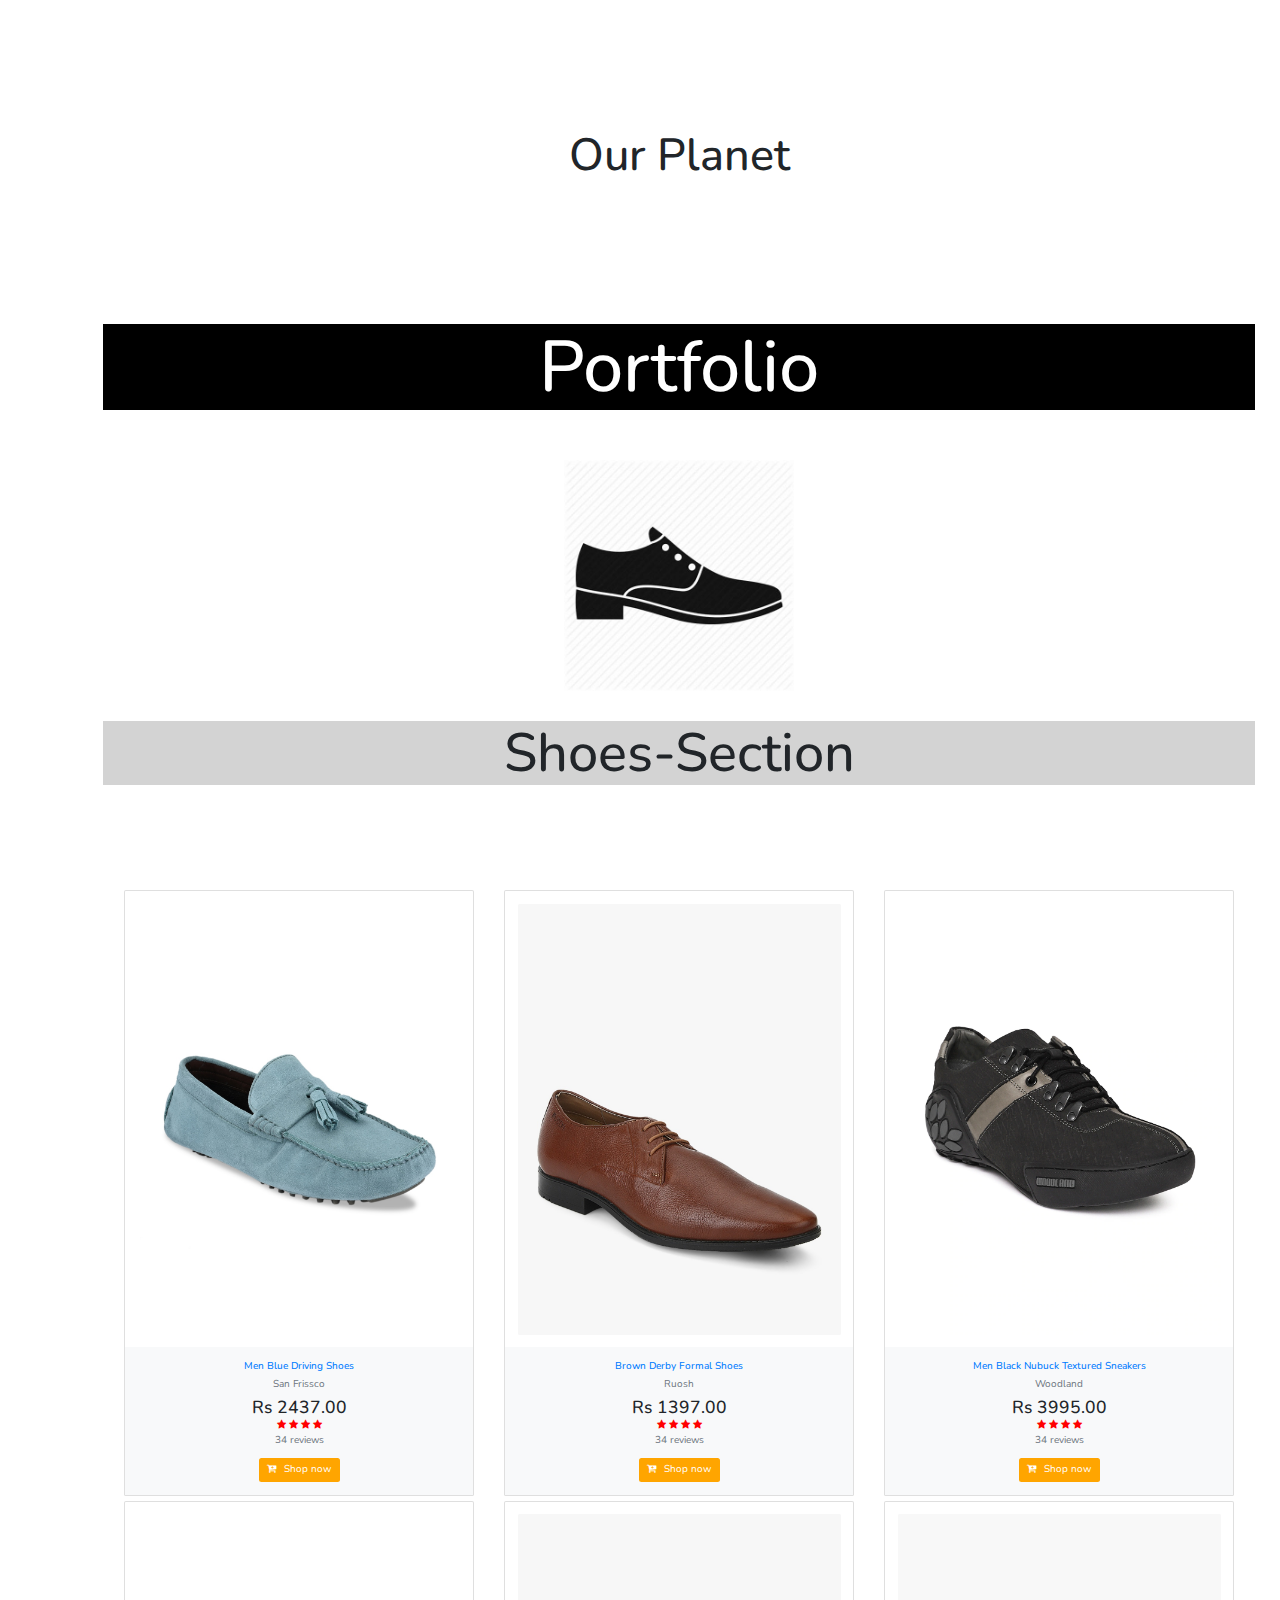
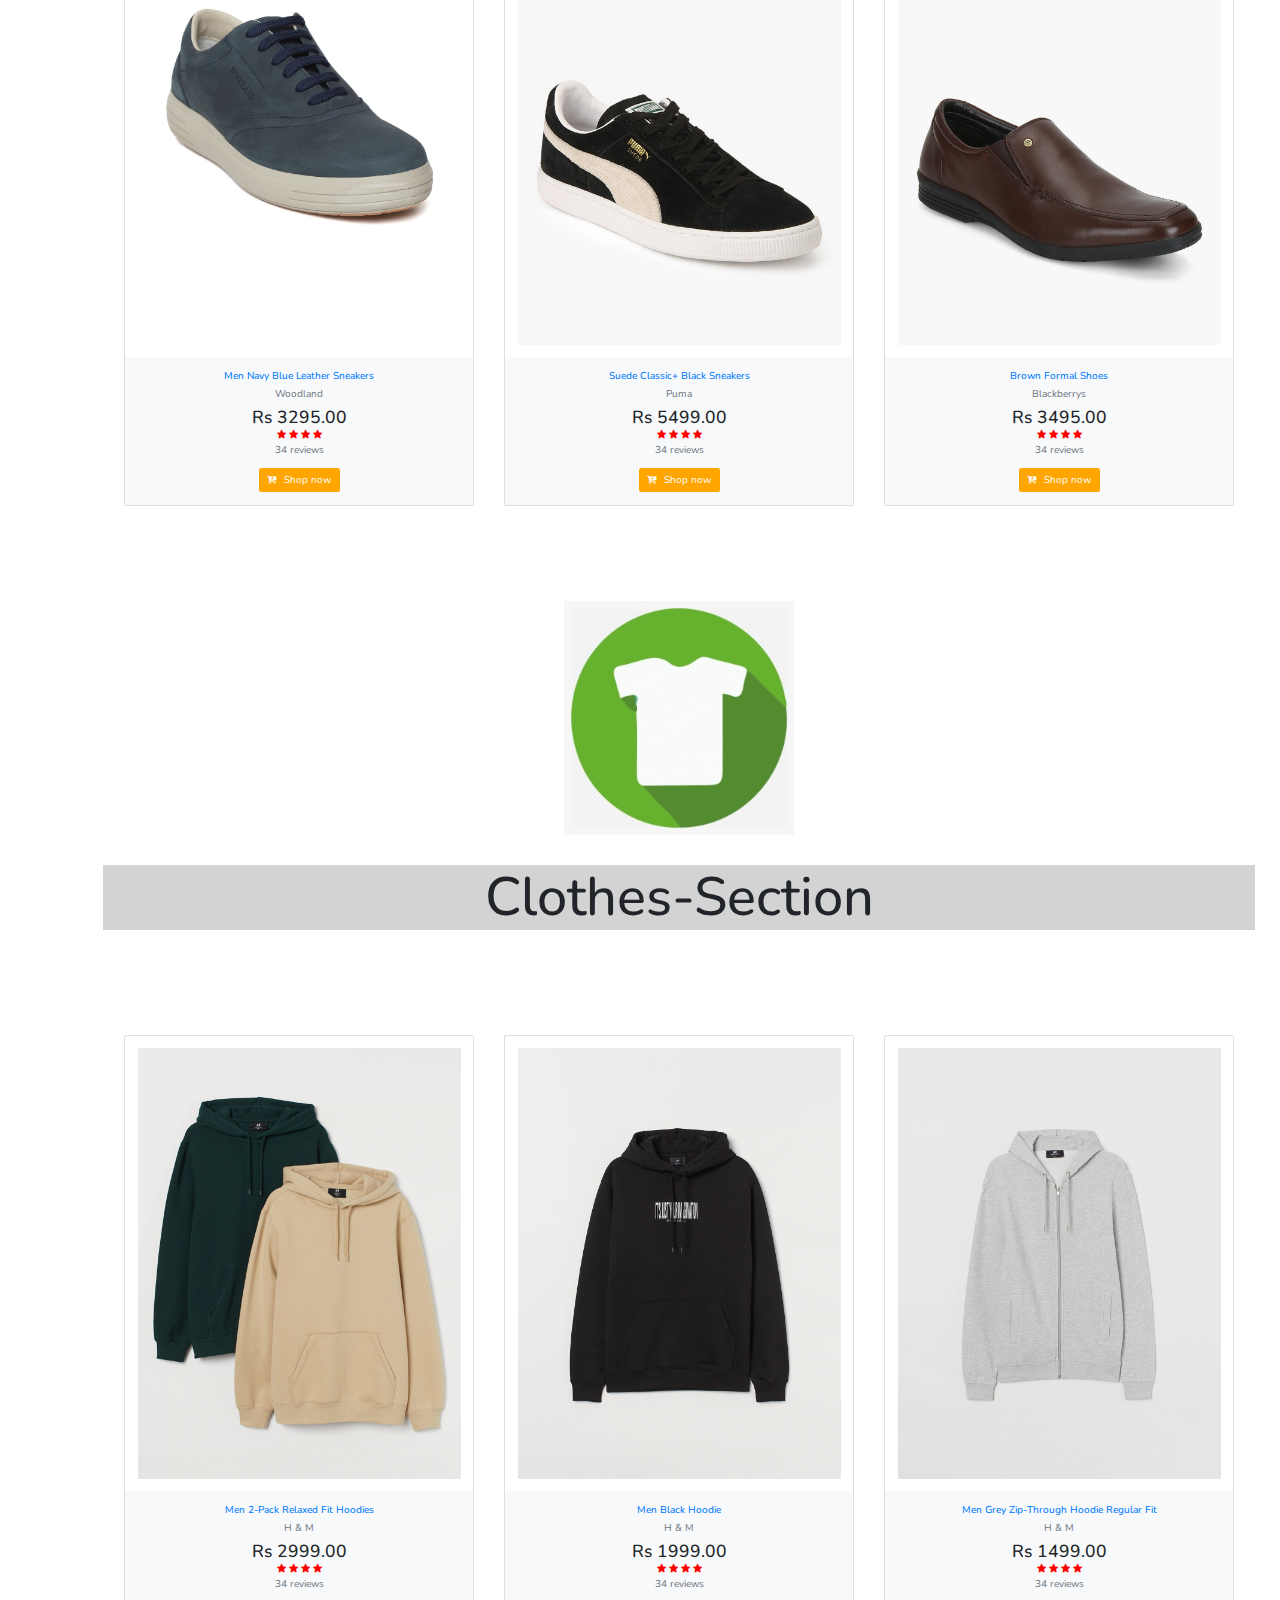
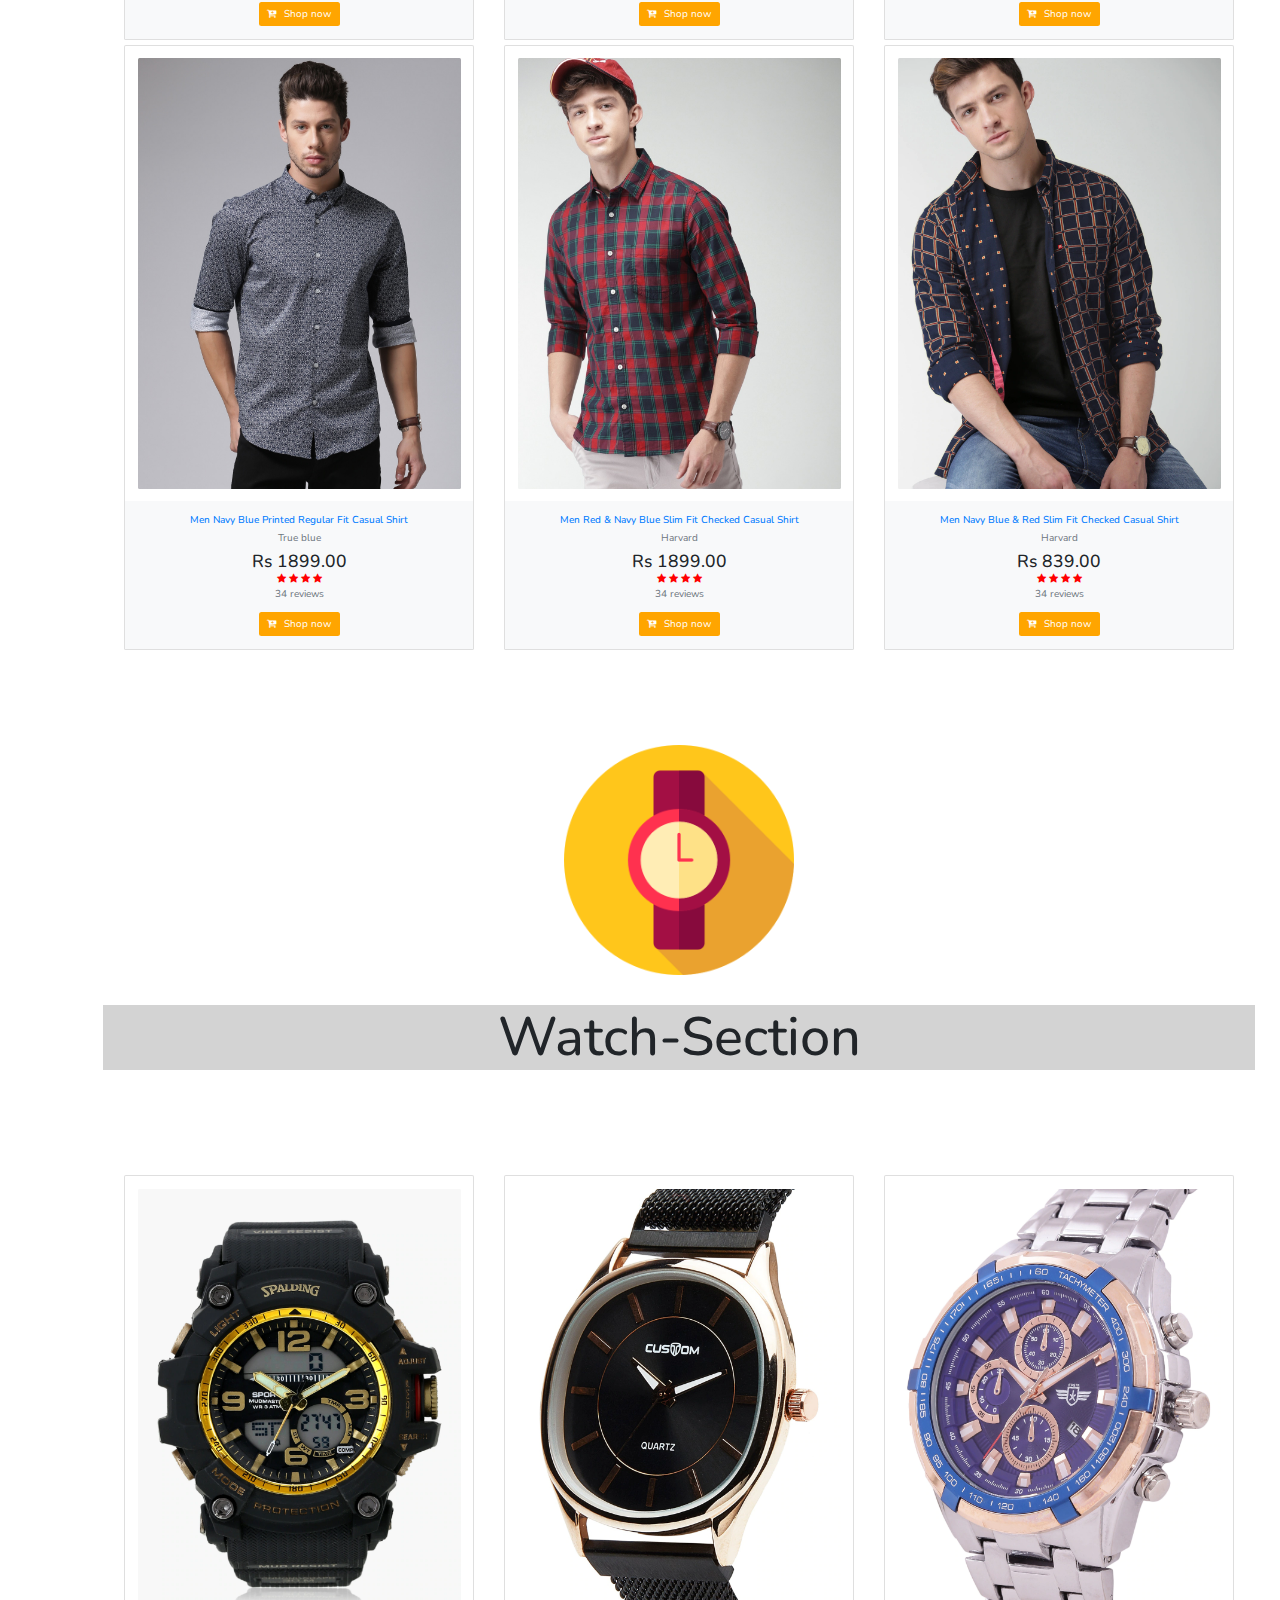
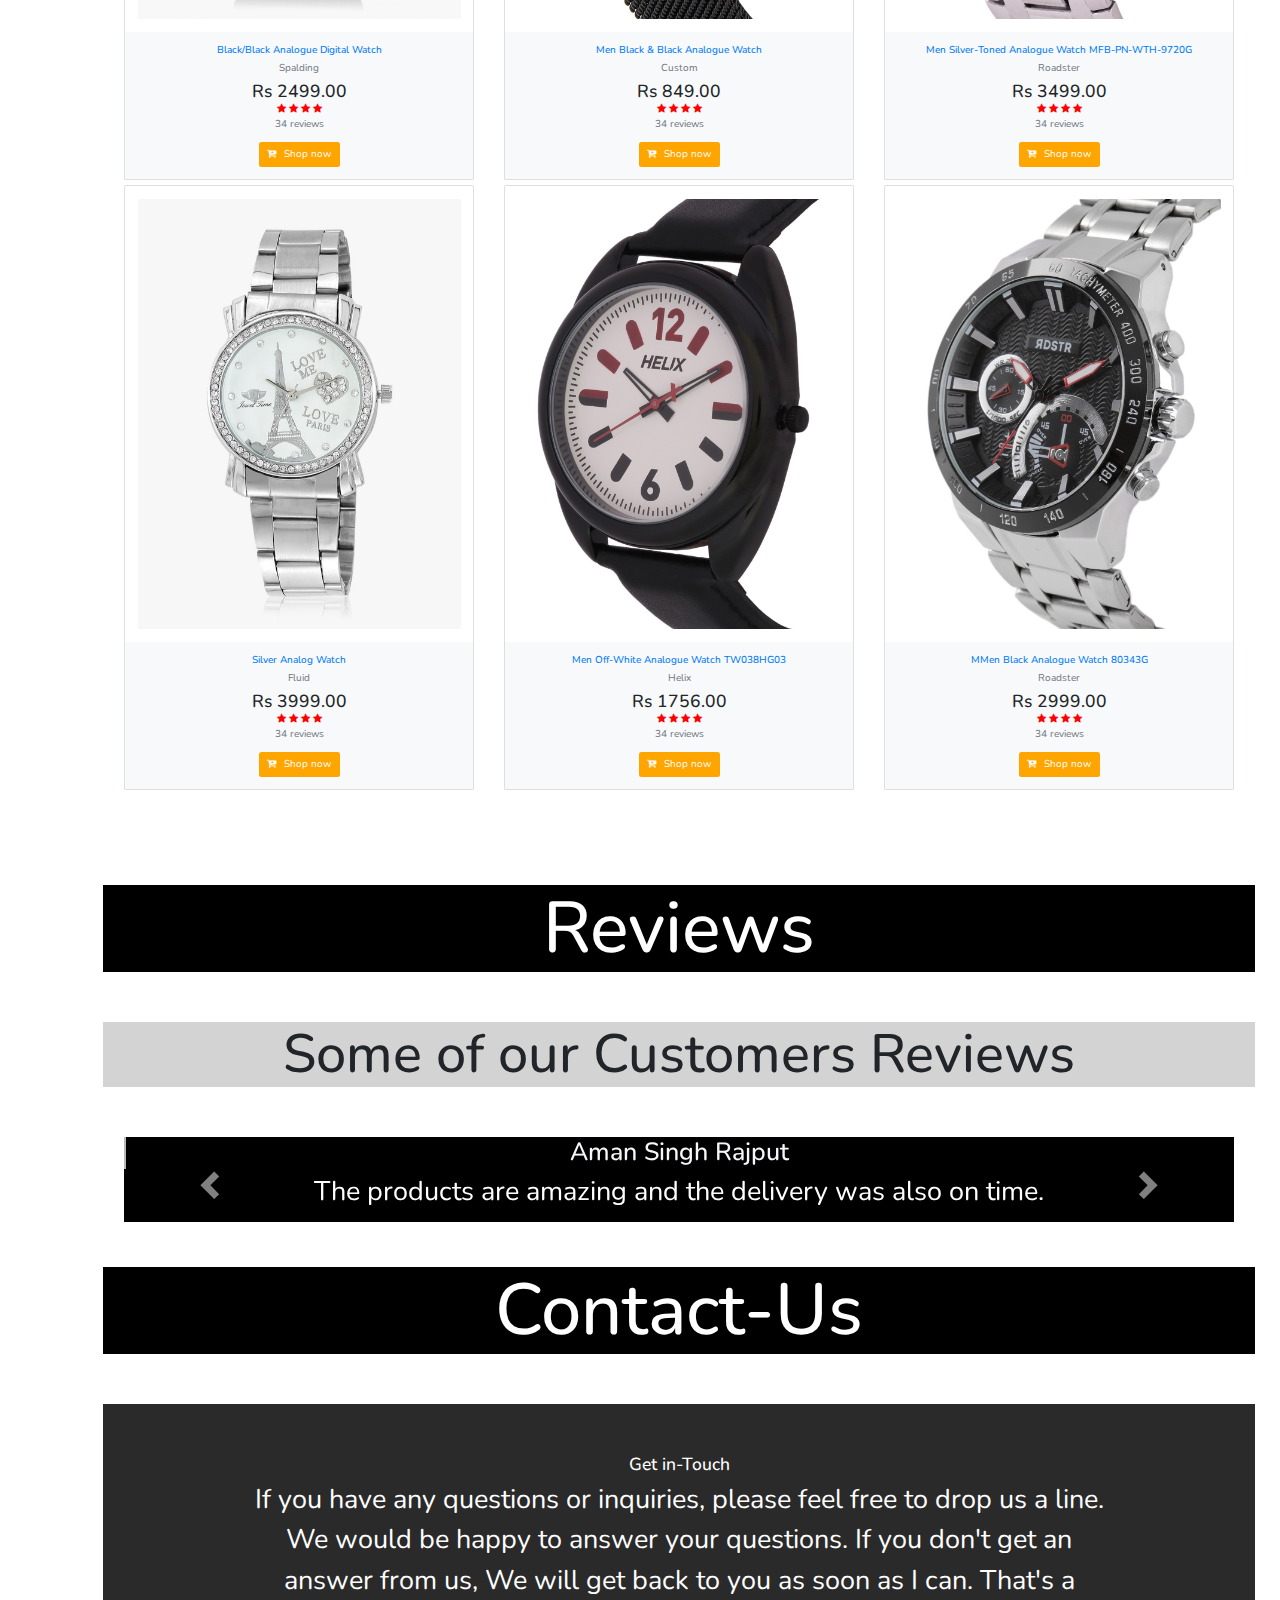
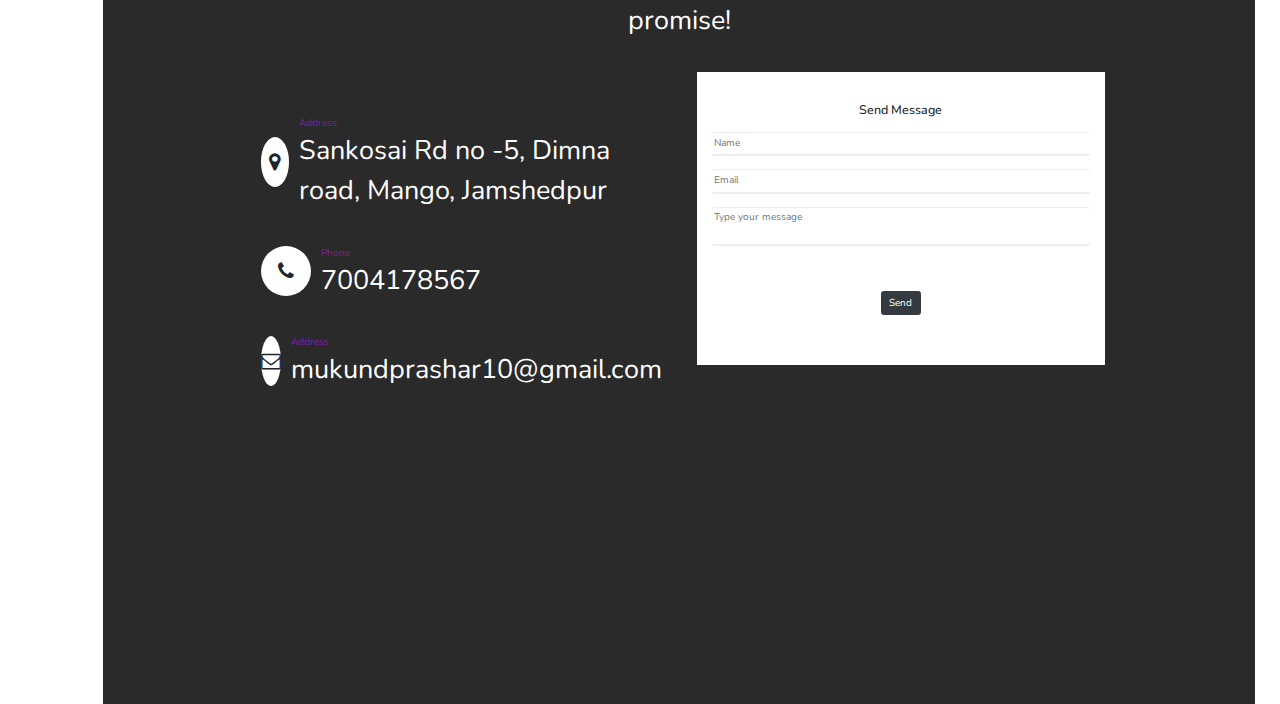
==== commit 8f8a0fa5: "third commit" ====
--- a/index.html
+++ b/index.html
@@ -494,28 +494,46 @@
             <br>
             <br>
             <div class="Contacts-section" style="background-color:rgb(211, 211, 211);;">
-                <br>
-                <br>
-                <img style="height: 10%;width: 10%;" src="images/logo.jfif" alt="">
-                <br>
-                <br>
-                <br>
-                <br>
-                <br>
-                <br>
-                <br>
-                <div class="row">
-                    <div class="col-lg-4 col-md-4 col-sm-4">
-                        <a href="https://www.facebook.com/ietebits/"><img src="images/12.png" alt=""></a>
-                        <a href="https://www.facebook.com/ietebits/"><h3 style="color: black;">/ietebits</h3></a>
-                    </div>
-                    <div class="col-lg-4 col-md-4 col-sm-4">
-                        <a href="https://www.linkedin.com/company/iete-students-chapter-bit-sindri123"><img src="images/4.jpg" alt=""></a>
-                        <a href="https://www.linkedin.com/company/iete-students-chapter-bit-sindri123"><h3 style="color: black;">/ietebits</h3></a>
-                    </div>
-                    <div class="col-lg-4 col-md-4 col-sm-4">
-                        <a href="https://www.youtube.com/channel/UC8xo4Ru1Pask-hOM7j_YO-Q"><img src="images/5.jpg" alt=""></a>
-                        <a href="https://www.youtube.com/channel/UC8xo4Ru1Pask-hOM7j_YO-Q"><h3 style="color: black;">/ietebits</h3></a>
+                <div class="wrapper">
+                    <div class="overlay">
+                        <div class="row d-flex justify-content-center align-items-center">
+                            <div class="col-md-9">
+                                <div class="contact-us text-center">
+                                    <h3>Get in-Touch</h3>
+                                    <p class="mb-5">If you have any questions or inquiries, please feel free to drop us a line. We would be happy to answer your questions. If you don't get an answer from us, We will get back to you as soon as I can. That's a promise!</p>
+                                    <div class="row">
+                                        <div class="col-md-6">
+                                            <div class="mt-5 text-center px-3">
+                                                <div class="d-flex flex-row align-items-center"> <span class="icons"><i class="fa fa-map-marker"></i></span>
+                                                    <div class="address text-left"> <span>Address</span>
+                                                        <p>Sankosai Rd no -5, Dimna road, Mango, Jamshedpur</p>
+                                                    </div>
+                                                </div>
+                                                <div class="d-flex flex-row align-items-center mt-3"> <span class="icons"><i class="fa fa-phone"></i></span>
+                                                    <div class="address text-left"> <span>Phone</span>
+                                                        <p>7004178567</p>
+                                                    </div>
+                                                </div>
+                                                <div class="d-flex flex-row align-items-center mt-3"> <span class="icons"><i class="fa fa-envelope-o"></i></span>
+                                                    <div class="address text-left"> <span>Address</span>
+                                                        <p>mukundprashar10@gmail.com</p>
+                                                    </div>
+                                                </div>
+                                            </div>
+                                        </div>
+                                        <div class="col-md-6">
+                                            <div class="text-center px-1">
+                                                <div class="forms p-4 py-5 bg-white">
+                                                    <h5>Send Message</h5>
+                                                    <div class="mt-4 inputs"> <input type="text" class="form-control" placeholder="Name"> <input type="text" class="form-control" placeholder="Email"> <textarea class="form-control" placeholder="Type your message"></textarea> </div>
+                                                    <div class="button mt-4 text-left"> <button class="btn btn-dark">Send</button> </div>
+                                                </div>
+                                            </div>
+                                        </div>
+                                    </div>
+                                </div>
+                            </div>
+                        </div>
                     </div>
                 </div>
             </div></div>
--- a/styles.css
+++ b/styles.css
@@ -255,6 +255,91 @@
     background-color: #008CBA;
     color: white;
   }  
+  /* Contact-Us Section*/
+  .wrapper {
+    height: 100vh;
+    background: #000;
+    background: url("https://i.imgur.com/g63vXfd.jpg");
+    background-size: cover;
+    width: 100%
+}
+
+.overlay {
+    width: 100%;
+    height: 100vh;
+    background: rgba(0, 0, 0, 0.8)
+}
+
+.contact-us {
+    margin-top: 50px;
+    margin-bottom: 50px
+}
+
+.contact-us h3,
+p {
+    color: #fff
+}
+
+.address {
+    margin-top: 14px !important;
+    margin-left: 10px
+}
+
+.address span {
+    color: #7B1FA2
+}
+
+.icons {
+    width: 50px;
+    height: 50px;
+    border-radius: 50%;
+    background-color: #fff;
+    display: inline-block;
+    display: flex;
+    justify-content: center;
+    align-items: center
+}
+
+.icons i {
+    font-size: 20px
+}
+
+.forms {
+    padding: 20px
+}
+
+.inputs input {
+    margin-bottom: 13px;
+    border: none;
+    border-bottom: 2px solid #eee
+}
+
+.inputs input:focus {
+    margin-bottom: 13px;
+    border: none;
+    border-bottom: 2px solid #7B1FA2;
+    box-shadow: none
+}
+
+.inputs textarea {
+    margin-bottom: 13px;
+    border: none;
+    border-bottom: 2px solid #eee;
+    width: 100%;
+    resize: none
+}
+
+.inputs textarea:focus {
+    margin-bottom: 13px;
+    border: none;
+    border-bottom: 2px solid #7B1FA2;
+    box-shadow: none;
+    resize: none
+}
+
+.form-control {
+    padding: .375rem .25rem
+}
 
 @media screen and (min-width: 1208px) {
     body {
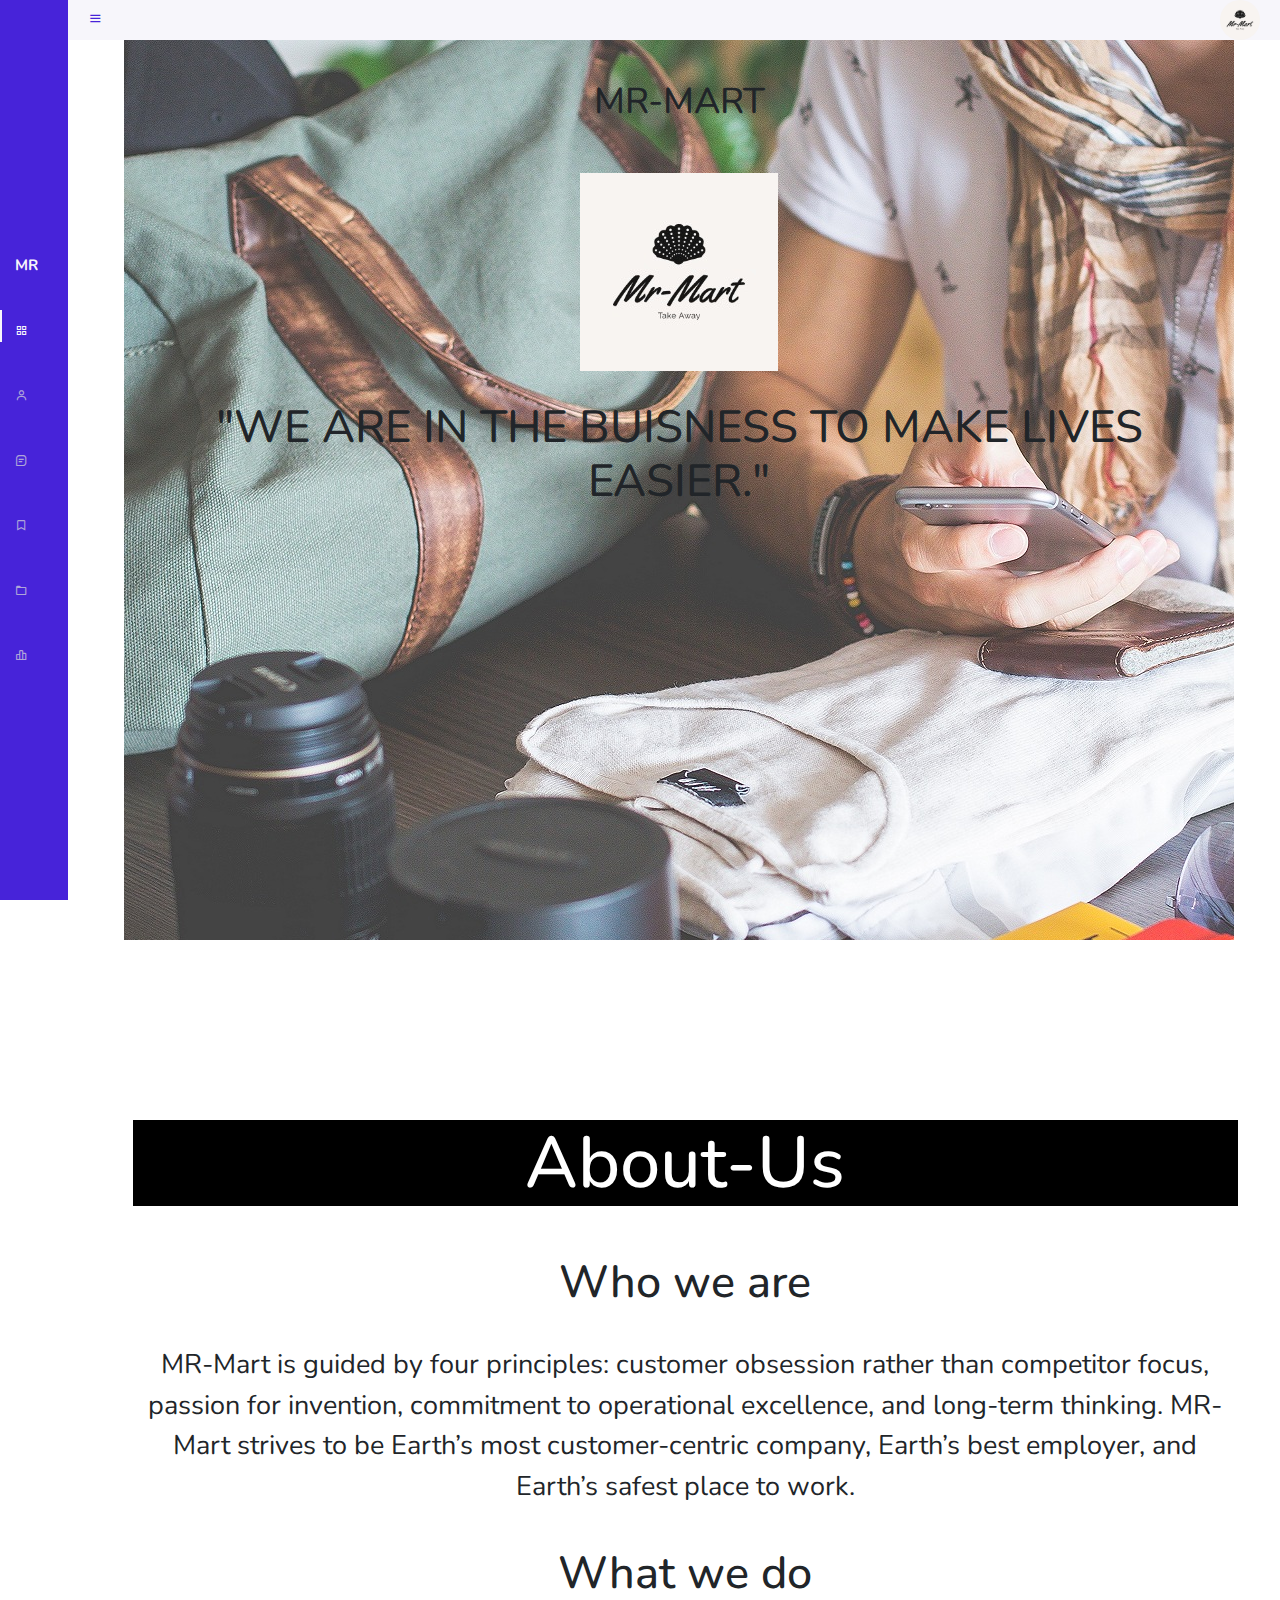
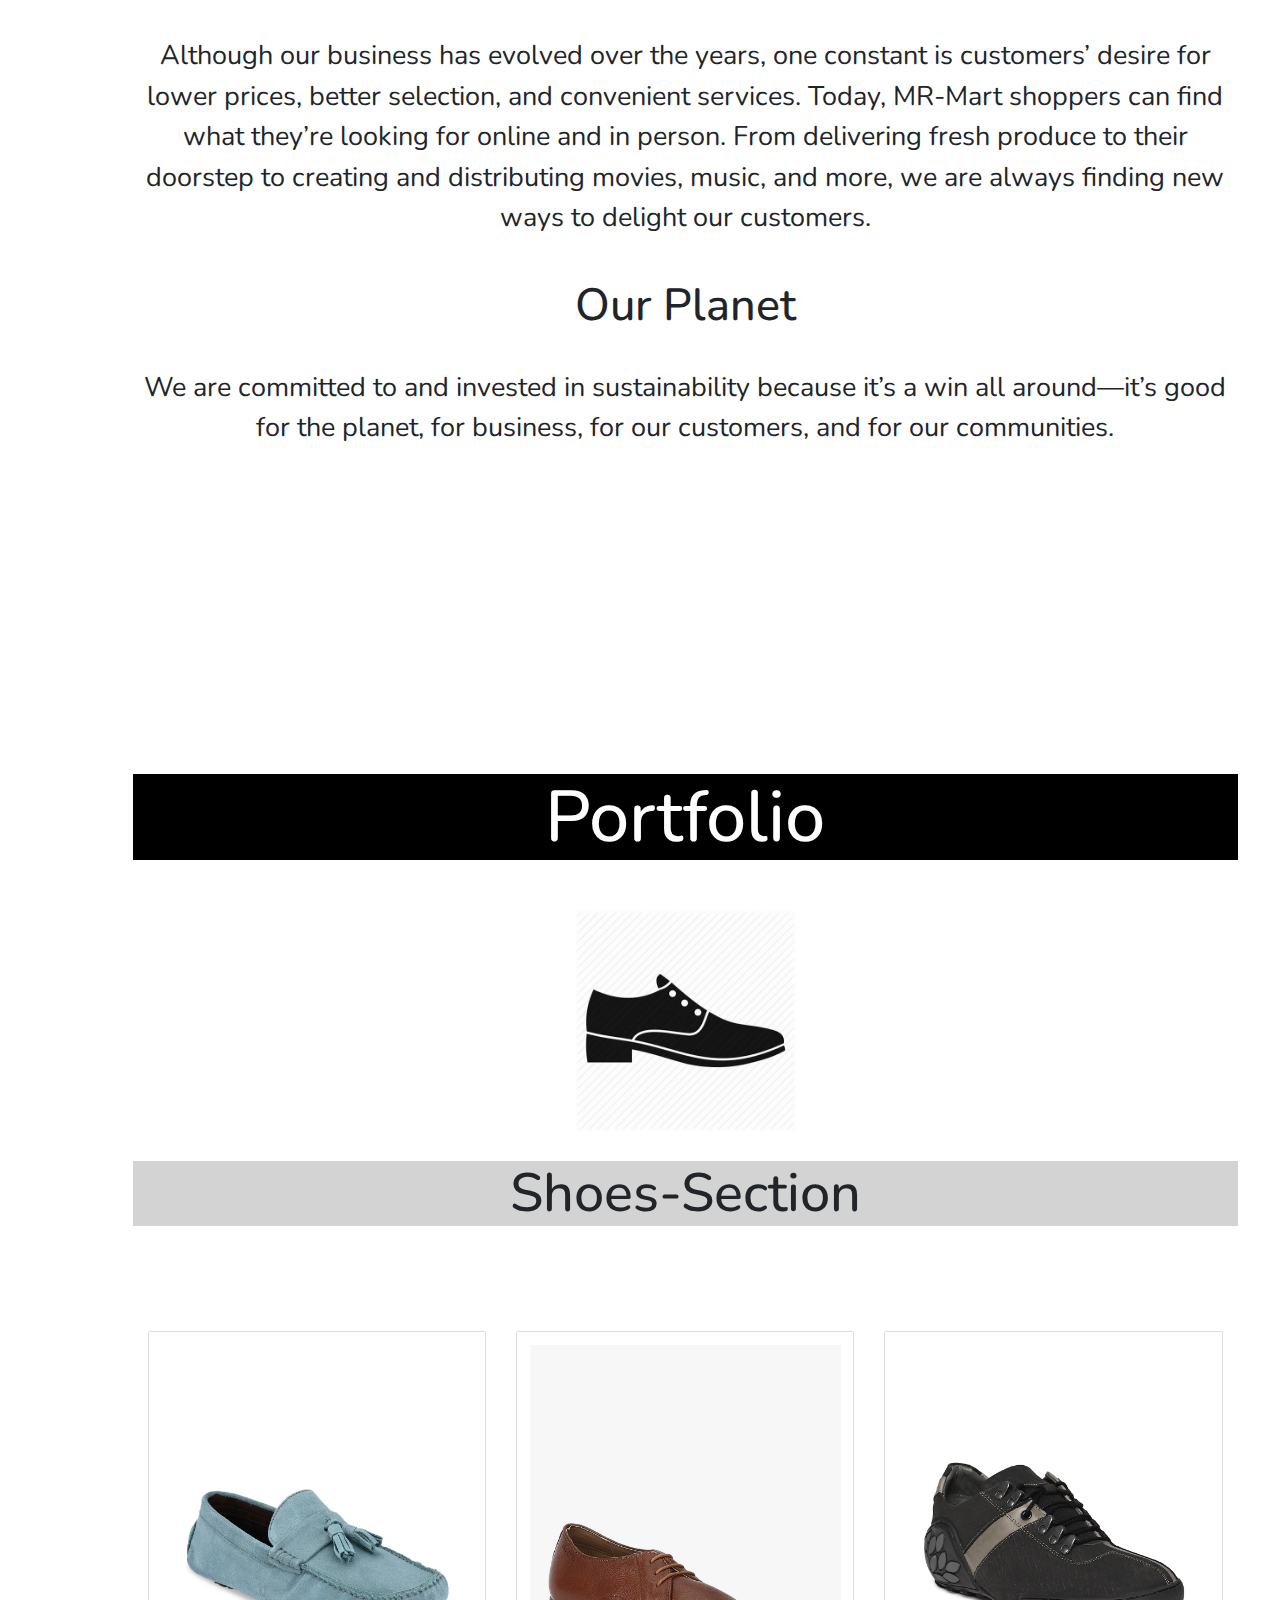
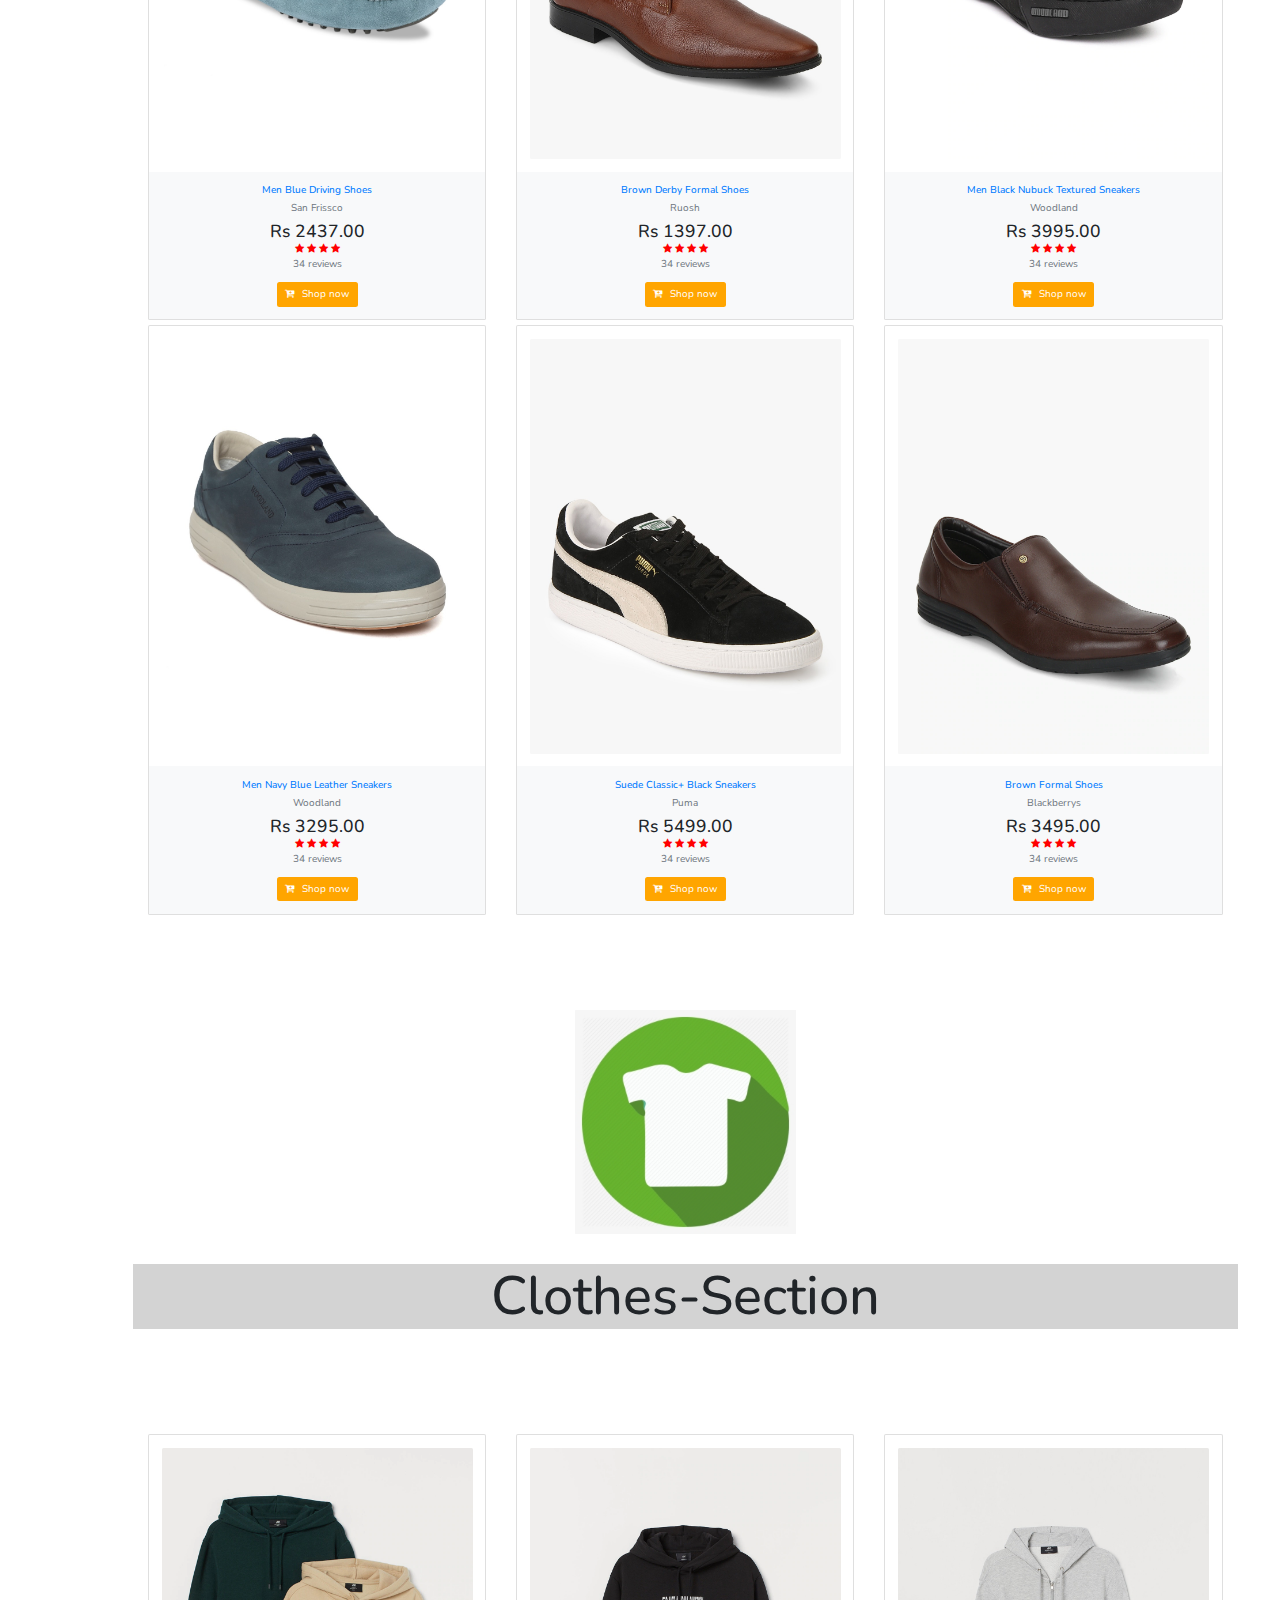
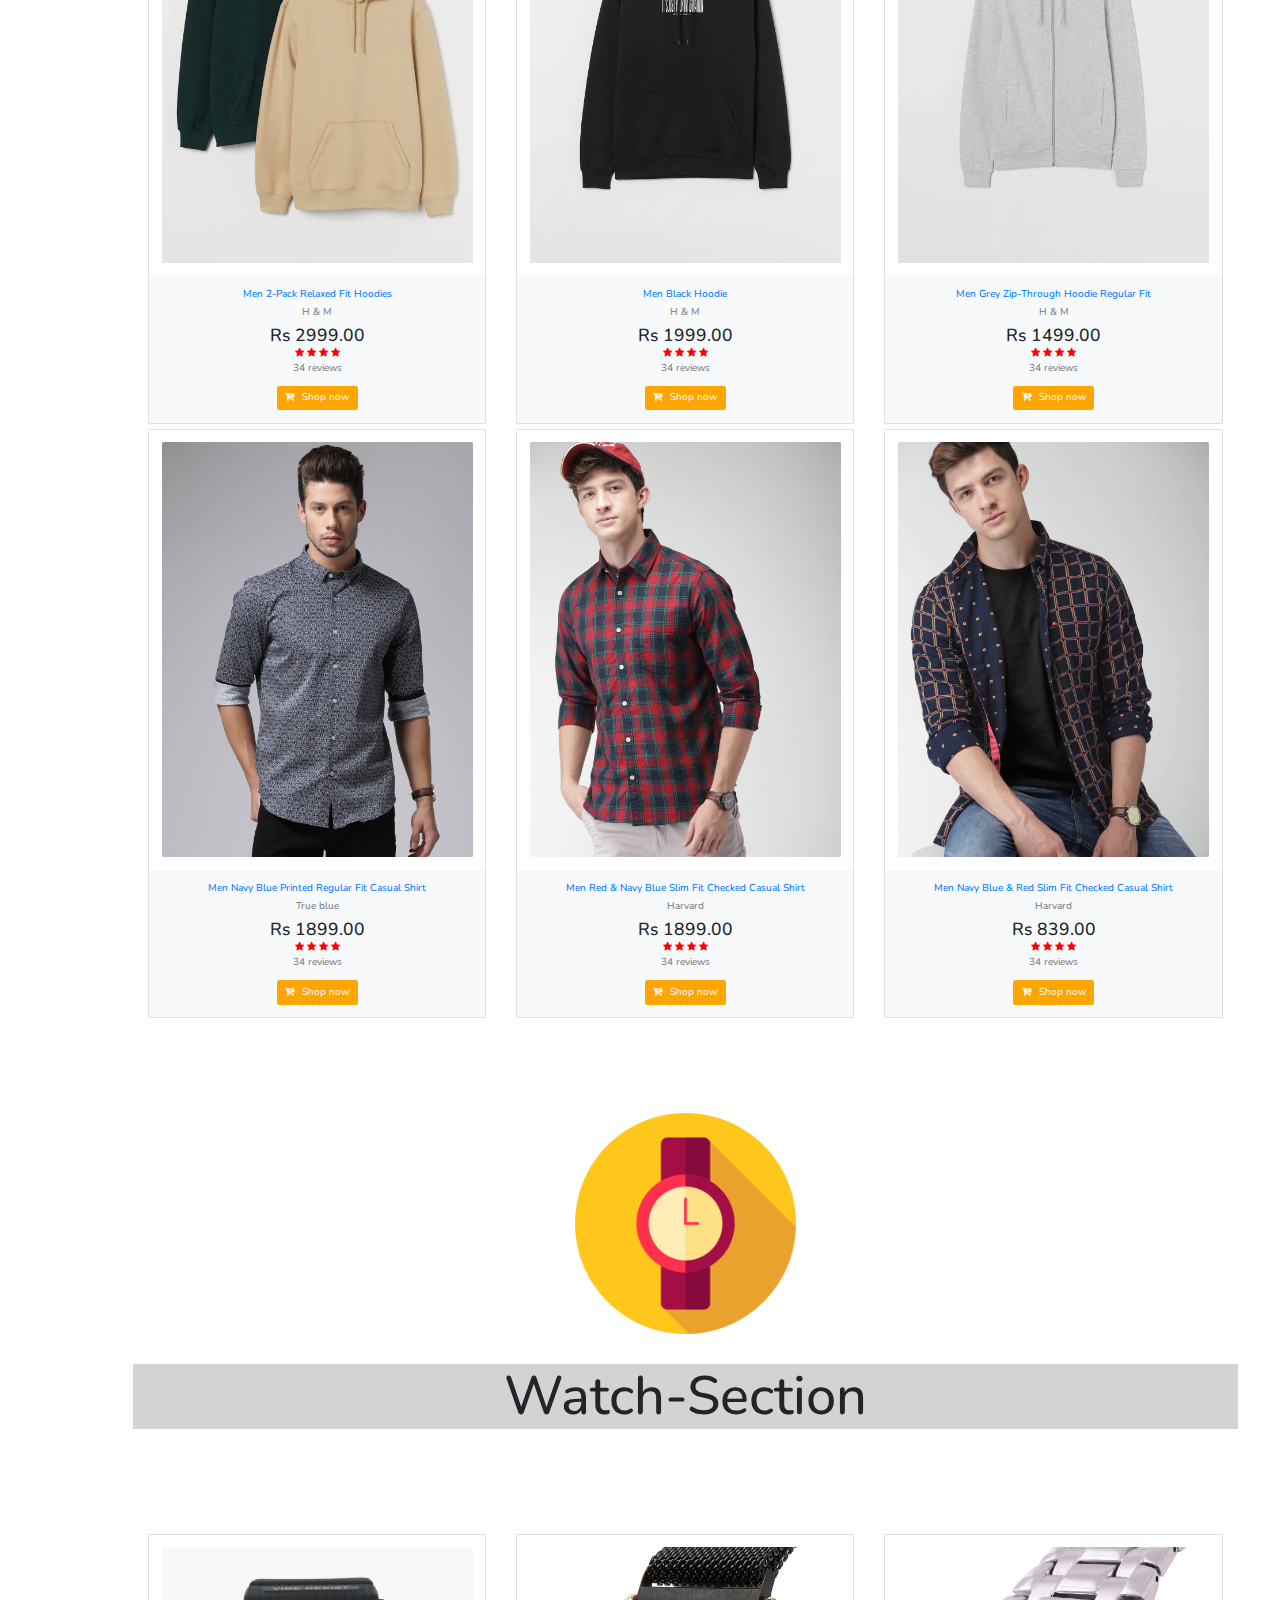
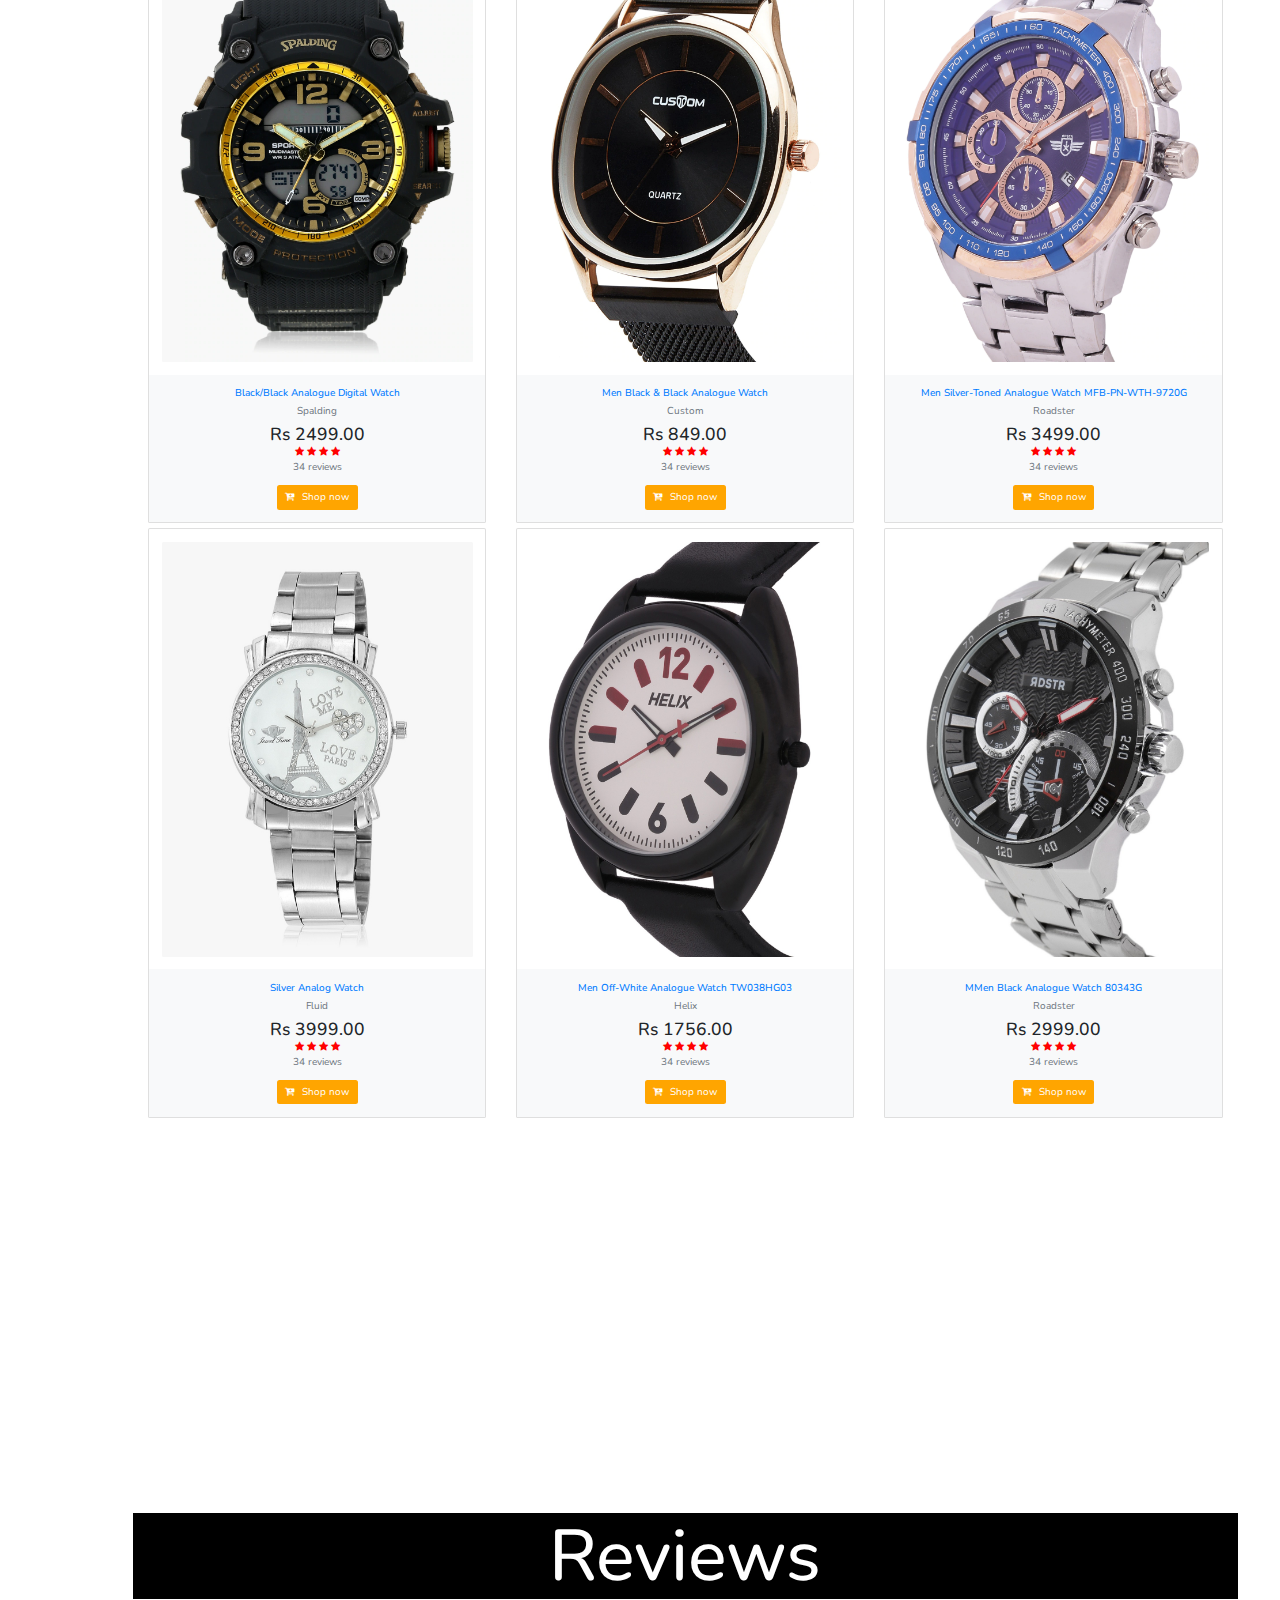
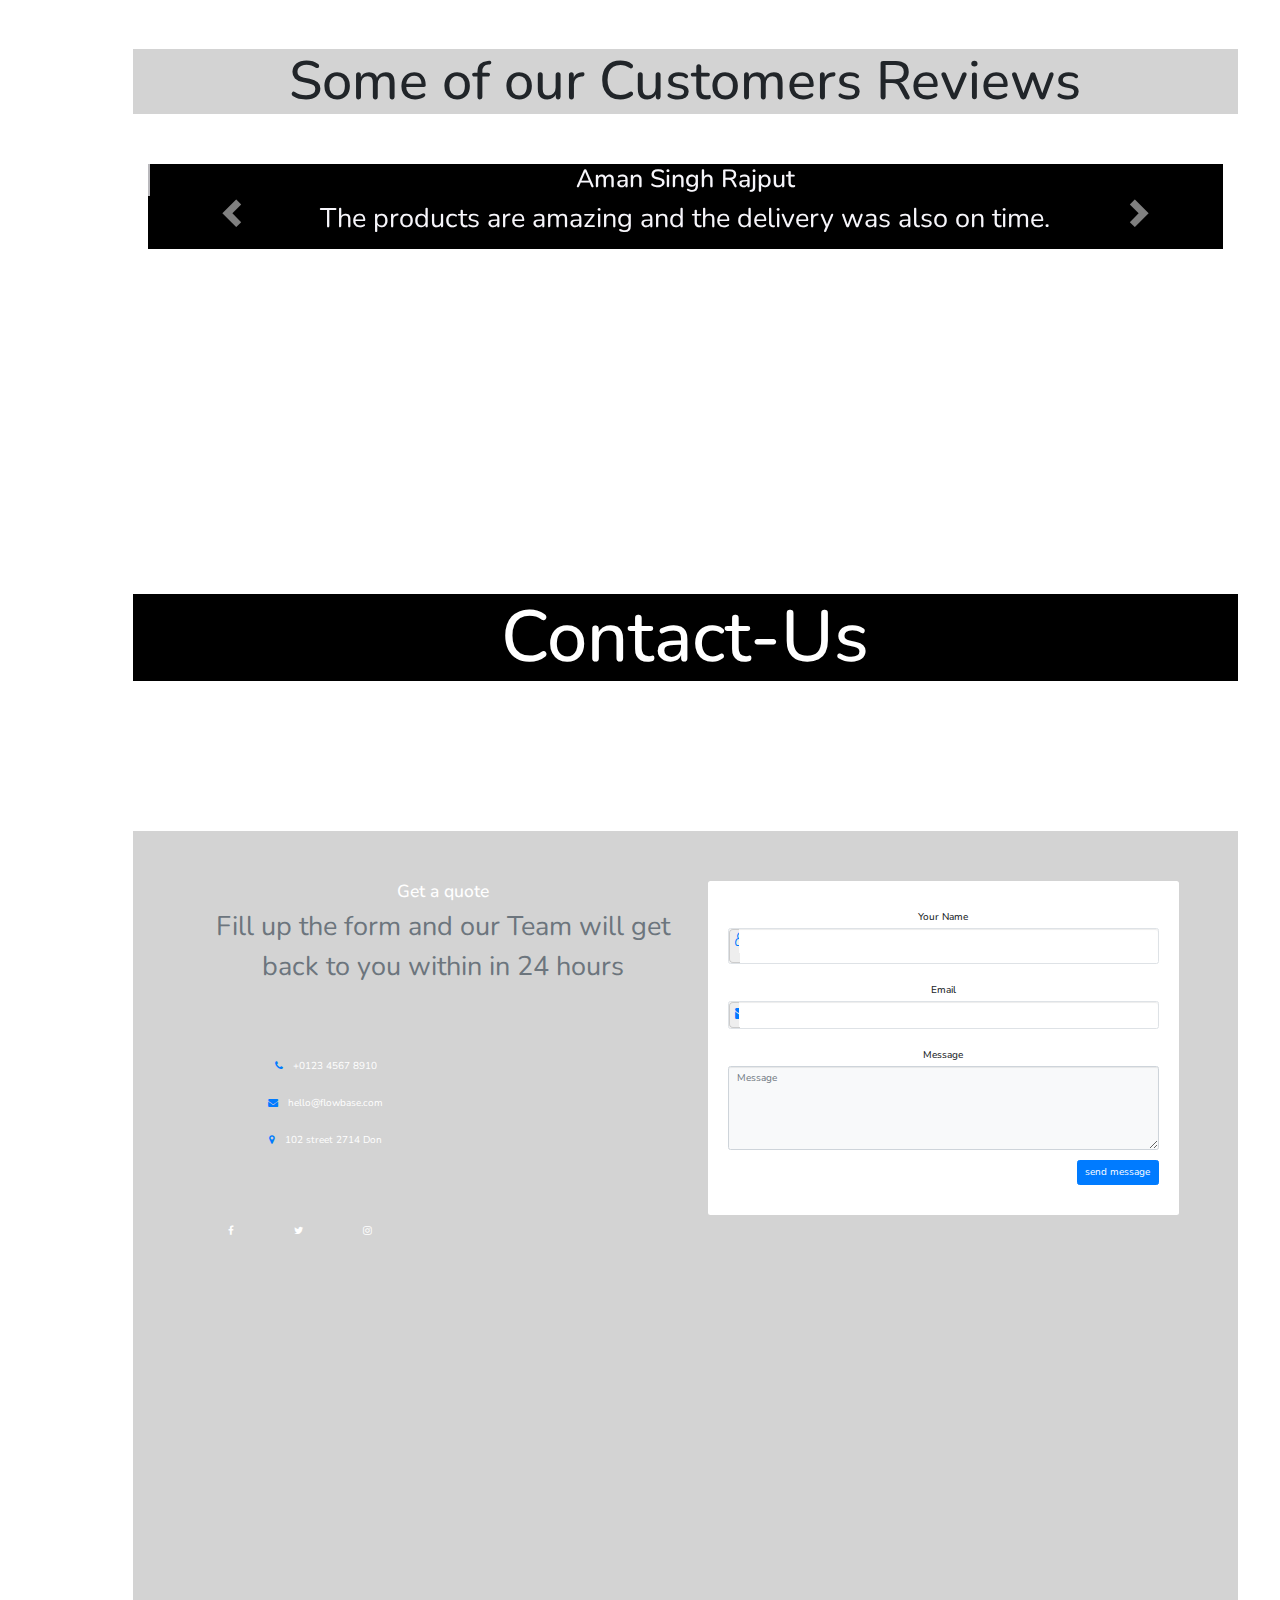
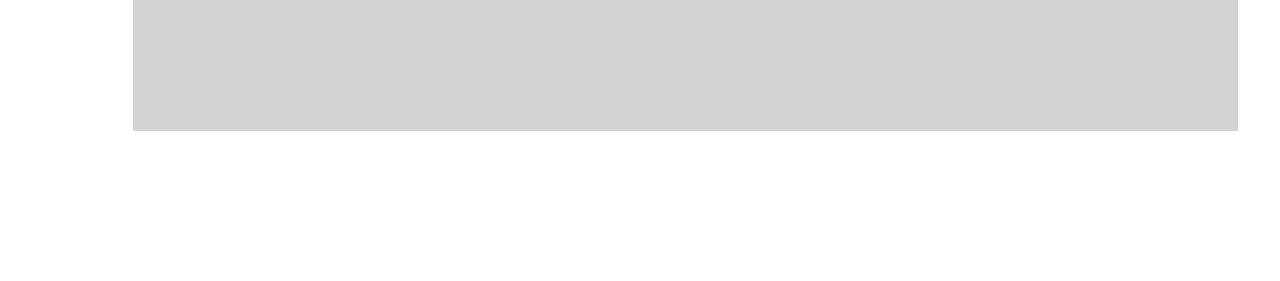
==== commit f264d489: "fifth commit" ====
--- a/index.html
+++ b/index.html
@@ -493,45 +493,39 @@
             <br>
             <br>
             <br>
-            <div class="Contacts-section" style="background-color:rgb(211, 211, 211);;">
+            <div class="Container" style="background-color:rgb(211, 211, 211);;">
                 <div class="wrapper">
-                    <div class="overlay">
-                        <div class="row d-flex justify-content-center align-items-center">
-                            <div class="col-md-9">
-                                <div class="contact-us text-center">
-                                    <h3>Get in-Touch</h3>
-                                    <p class="mb-5">If you have any questions or inquiries, please feel free to drop us a line. We would be happy to answer your questions. If you don't get an answer from us, We will get back to you as soon as I can. That's a promise!</p>
-                                    <div class="row">
-                                        <div class="col-md-6">
-                                            <div class="mt-5 text-center px-3">
-                                                <div class="d-flex flex-row align-items-center"> <span class="icons"><i class="fa fa-map-marker"></i></span>
-                                                    <div class="address text-left"> <span>Address</span>
-                                                        <p>Sankosai Rd no -5, Dimna road, Mango, Jamshedpur</p>
-                                                    </div>
-                                                </div>
-                                                <div class="d-flex flex-row align-items-center mt-3"> <span class="icons"><i class="fa fa-phone"></i></span>
-                                                    <div class="address text-left"> <span>Phone</span>
-                                                        <p>7004178567</p>
-                                                    </div>
-                                                </div>
-                                                <div class="d-flex flex-row align-items-center mt-3"> <span class="icons"><i class="fa fa-envelope-o"></i></span>
-                                                    <div class="address text-left"> <span>Address</span>
-                                                        <p>mukundprashar10@gmail.com</p>
-                                                    </div>
-                                                </div>
-                                            </div>
+                    <div class="container-fluid rounded">
+                        <div class="row px-5">
+                            <div class="col-sm-6">
+                                <div>
+                                    <h3 class="text-white">Get a quote</h3>
+                                    <p class="text-secondary">Fill up the form and our Team will get back to you within in 24 hours</p>
+                                </div>
+                                <div class="links" id="bordering"> <a href="#" class="btn rounded text-white p-3"><i class="fa fa-phone icon text-primary pr-3"></i>+0123 4567 8910</a> <a href="#" class="btn rounded text-white p-3"><i class="fa fa-envelope icon text-primary pr-3"></i>hello@flowbase.com</a> <a href="#" class="btn rounded text-white p-3"><i class="fa fa-map-marker icon text-primary pr-3"></i>102 street 2714 Don</a> </div>
+                                <div class="pt-lg-4 d-flex flex-row justify-content-start">
+                                    <div class="pad-icon"> <a class="fa fa-facebook text-white" href="#"></a> </div>
+                                    <div class="pad-icon"> <a class="fa fa-twitter text-white" href="#"></a> </div>
+                                    <div class="pad-icon"> <a class="fa fa-instagram text-white" href="#"></a> </div>
+                                </div>
+                            </div>
+                            <div class="col-sm-6 pad">
+                                <form class="rounded msg-form">
+                                    <div class="form-group"> <label for="name" class="h6">Your Name</label>
+                                        <div class="input-group border rounded">
+                                            <div class="input-group-addon px-2 pt-1">
+                                                <p class="fa fa-user-o text-primary"></p>
+                                            </div> <input type="text" class="form-control border-0">
                                         </div>
-                                        <div class="col-md-6">
-                                            <div class="text-center px-1">
-                                                <div class="forms p-4 py-5 bg-white">
-                                                    <h5>Send Message</h5>
-                                                    <div class="mt-4 inputs"> <input type="text" class="form-control" placeholder="Name"> <input type="text" class="form-control" placeholder="Email"> <textarea class="form-control" placeholder="Type your message"></textarea> </div>
-                                                    <div class="button mt-4 text-left"> <button class="btn btn-dark">Send</button> </div>
-                                                </div>
-                                            </div>
+                                    </div>
+                                    <div class="form-group"> <label for="name" class="h6">Email</label>
+                                        <div class="input-group border rounded">
+                                            <div class="input-group-addon px-2 pt-1"> <i class="fa fa-envelope text-primary"></i> </div> <input type="text" class="form-control border-0">
                                         </div>
                                     </div>
-                                </div>
+                                    <div class="form-group"> <label for="msg" class="h6">Message</label> <textarea name="message" id="msgus" cols="10" rows="5" class="form-control bg-light" placeholder="Message"></textarea> </div>
+                                    <div class="form-group d-flex justify-content-end"> <input type="submit" class="btn btn-primary text-white" value="send message"> </div>
+                                </form>
                             </div>
                         </div>
                     </div>
--- a/styles.css
+++ b/styles.css
@@ -264,83 +264,70 @@
     width: 100%
 }
 
-.overlay {
-    width: 100%;
-    height: 100vh;
-    background: rgba(0, 0, 0, 0.8)
-}
-
-.contact-us {
-    margin-top: 50px;
-    margin-bottom: 50px
-}
-
-.contact-us h3,
-p {
-    color: #fff
-}
-
-.address {
-    margin-top: 14px !important;
-    margin-left: 10px
-}
-
-.address span {
-    color: #7B1FA2
-}
-
-.icons {
-    width: 50px;
-    height: 50px;
-    border-radius: 50%;
-    background-color: #fff;
-    display: inline-block;
-    display: flex;
-    justify-content: center;
-    align-items: center
-}
-
-.icons i {
-    font-size: 20px
-}
-
-.forms {
+body {
+    background-color: transparent
+}
+
+.container-fluid {
+    background-color:transparent
+}
+
+.msg-form {
+    background-color: white;
     padding: 20px
 }
 
-.inputs input {
-    margin-bottom: 13px;
-    border: none;
-    border-bottom: 2px solid #eee
-}
-
-.inputs input:focus {
-    margin-bottom: 13px;
-    border: none;
-    border-bottom: 2px solid #7B1FA2;
-    box-shadow: none
-}
-
-.inputs textarea {
-    margin-bottom: 13px;
-    border: none;
-    border-bottom: 2px solid #eee;
-    width: 100%;
-    resize: none
-}
-
-.inputs textarea:focus {
-    margin-bottom: 13px;
-    border: none;
-    border-bottom: 2px solid #7B1FA2;
-    box-shadow: none;
-    resize: none
-}
-
-.form-control {
-    padding: .375rem .25rem
-}
-
+.pad-icon {
+    padding-top: 50px;
+    padding-left: 20px
+}
+
+.pad-icon a {
+    text-decoration: none;
+    margin-right: 40px
+}
+
+.input-group input:focus {
+    border: 1px solid blue
+}
+
+.pad-icon a:active {
+    height: 30px;
+    width: 30px;
+    background-color: #0080ff;
+    border-radius: 100%
+}
+
+.links {
+    padding-top: 50px;
+    width: 50%
+}
+
+#bordering a:active {
+    border: 1px solid #0080ff
+}
+
+@media(min-width:568px) {
+    .container-fluid {
+        margin: 100px 30px;
+        width: 96%;
+        padding-top: 50px;
+        padding-bottom: 50px
+    }
+}
+
+@media(max-width:567px) {
+    .container-fluid {
+        margin: 10px 10px;
+        width: 94%;
+        padding-top: 20px;
+        padding-bottom: 20px
+    }
+
+    .pad {
+        padding-top: 20px
+    }
+}
 @media screen and (min-width: 1208px) {
     body {
         margin: calc(var(--header-height) + 1rem) 0 0 0;
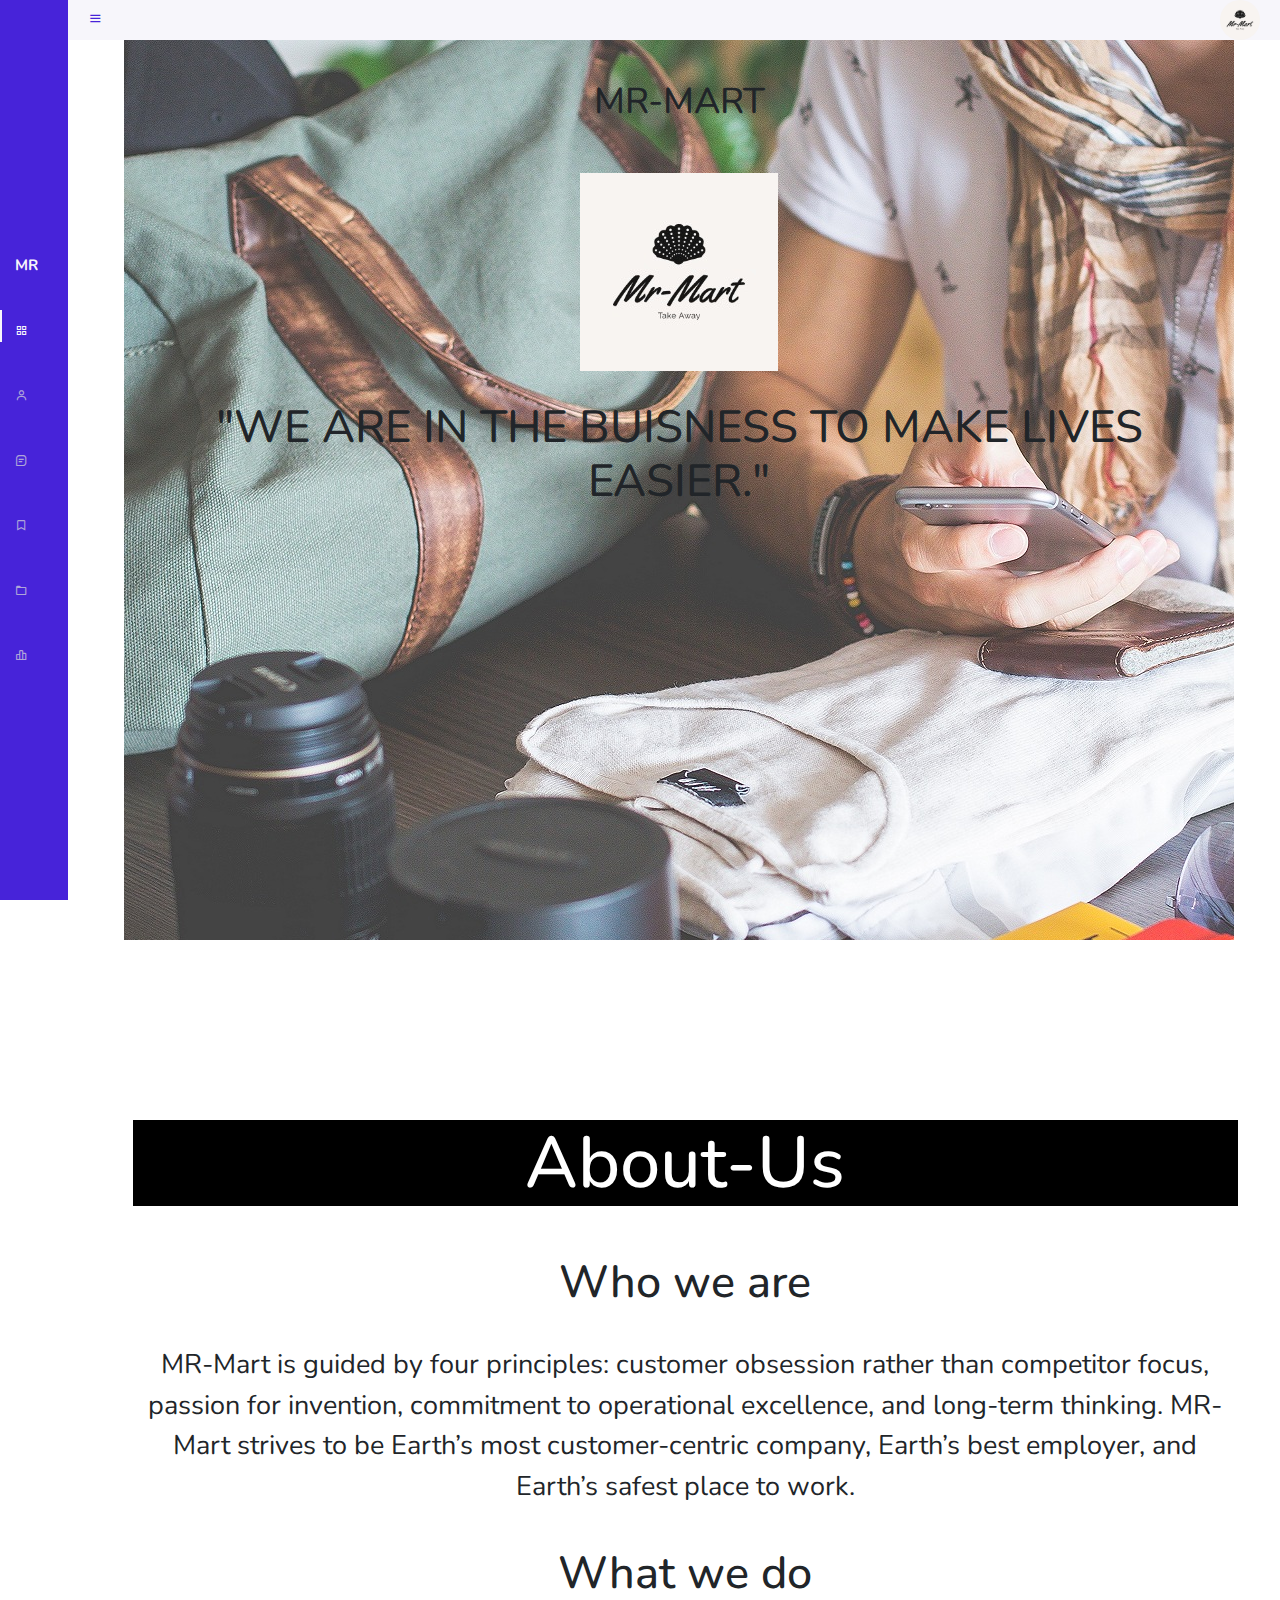
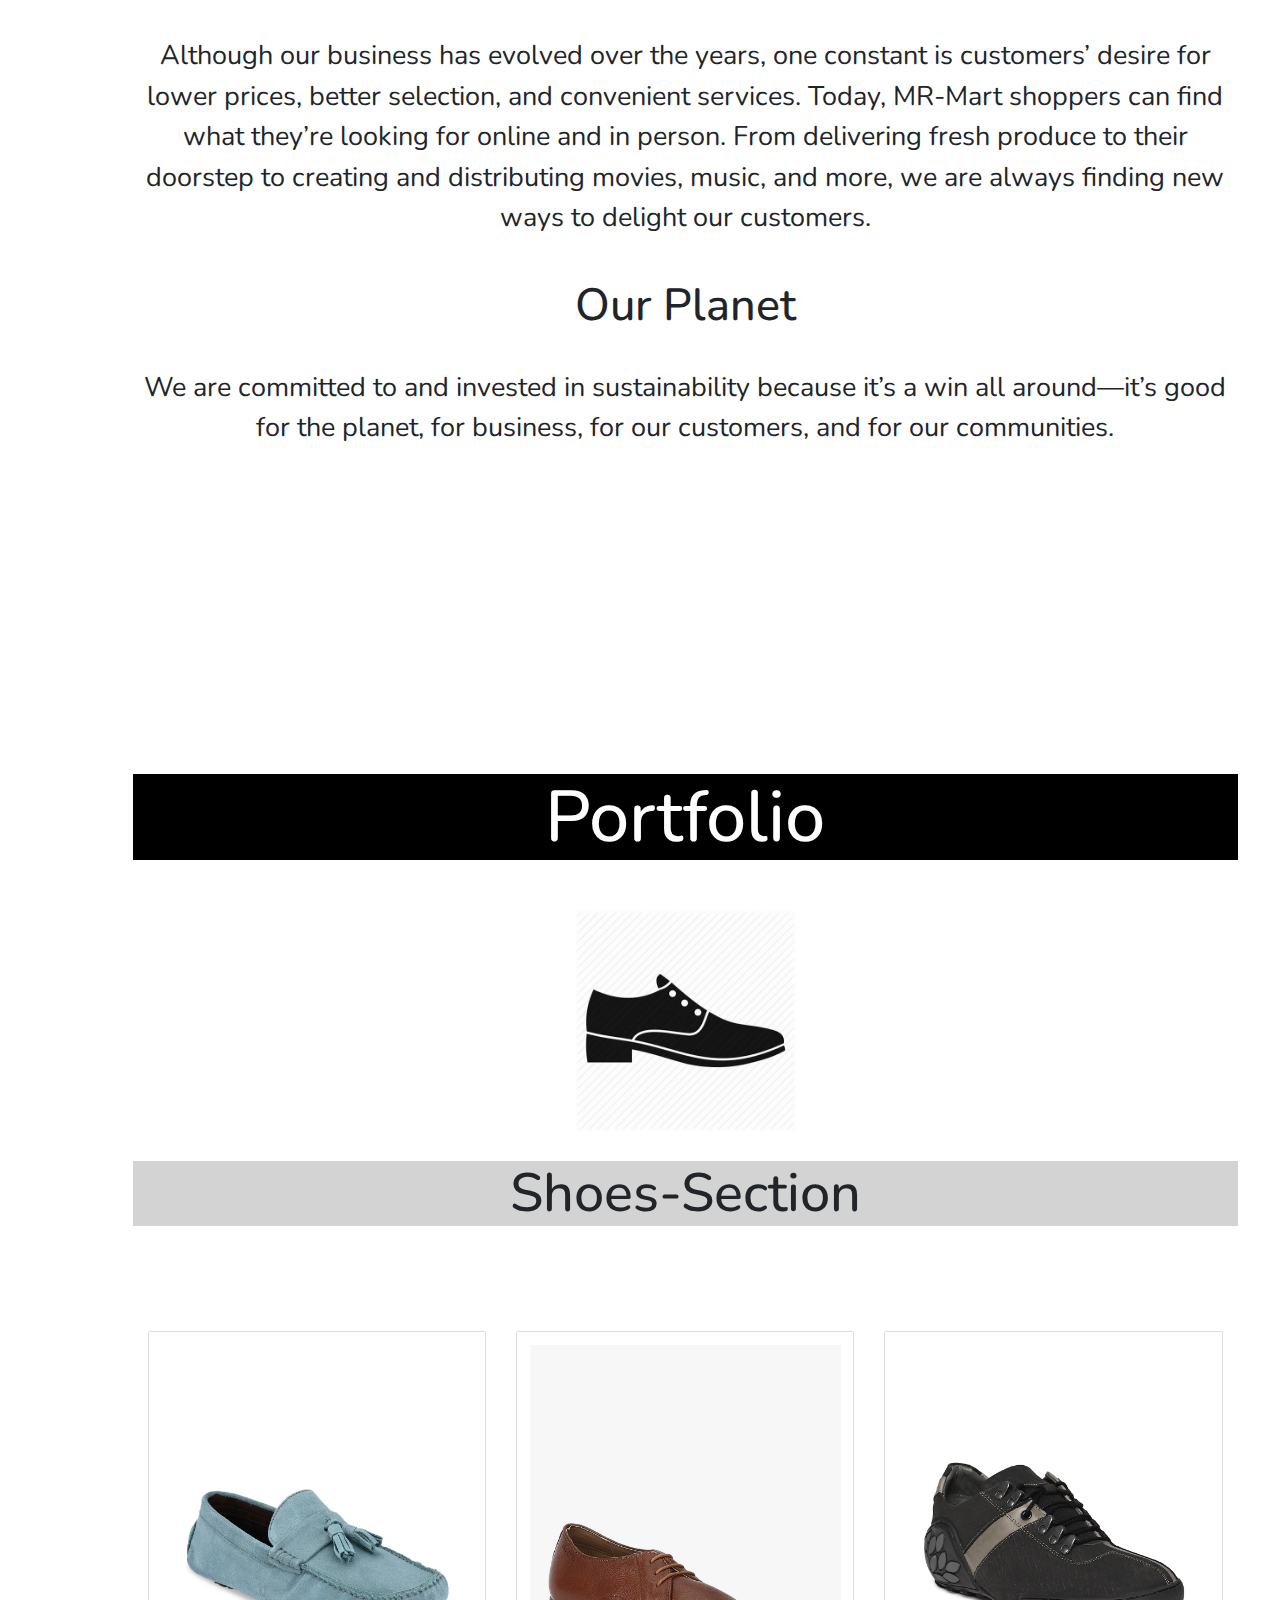
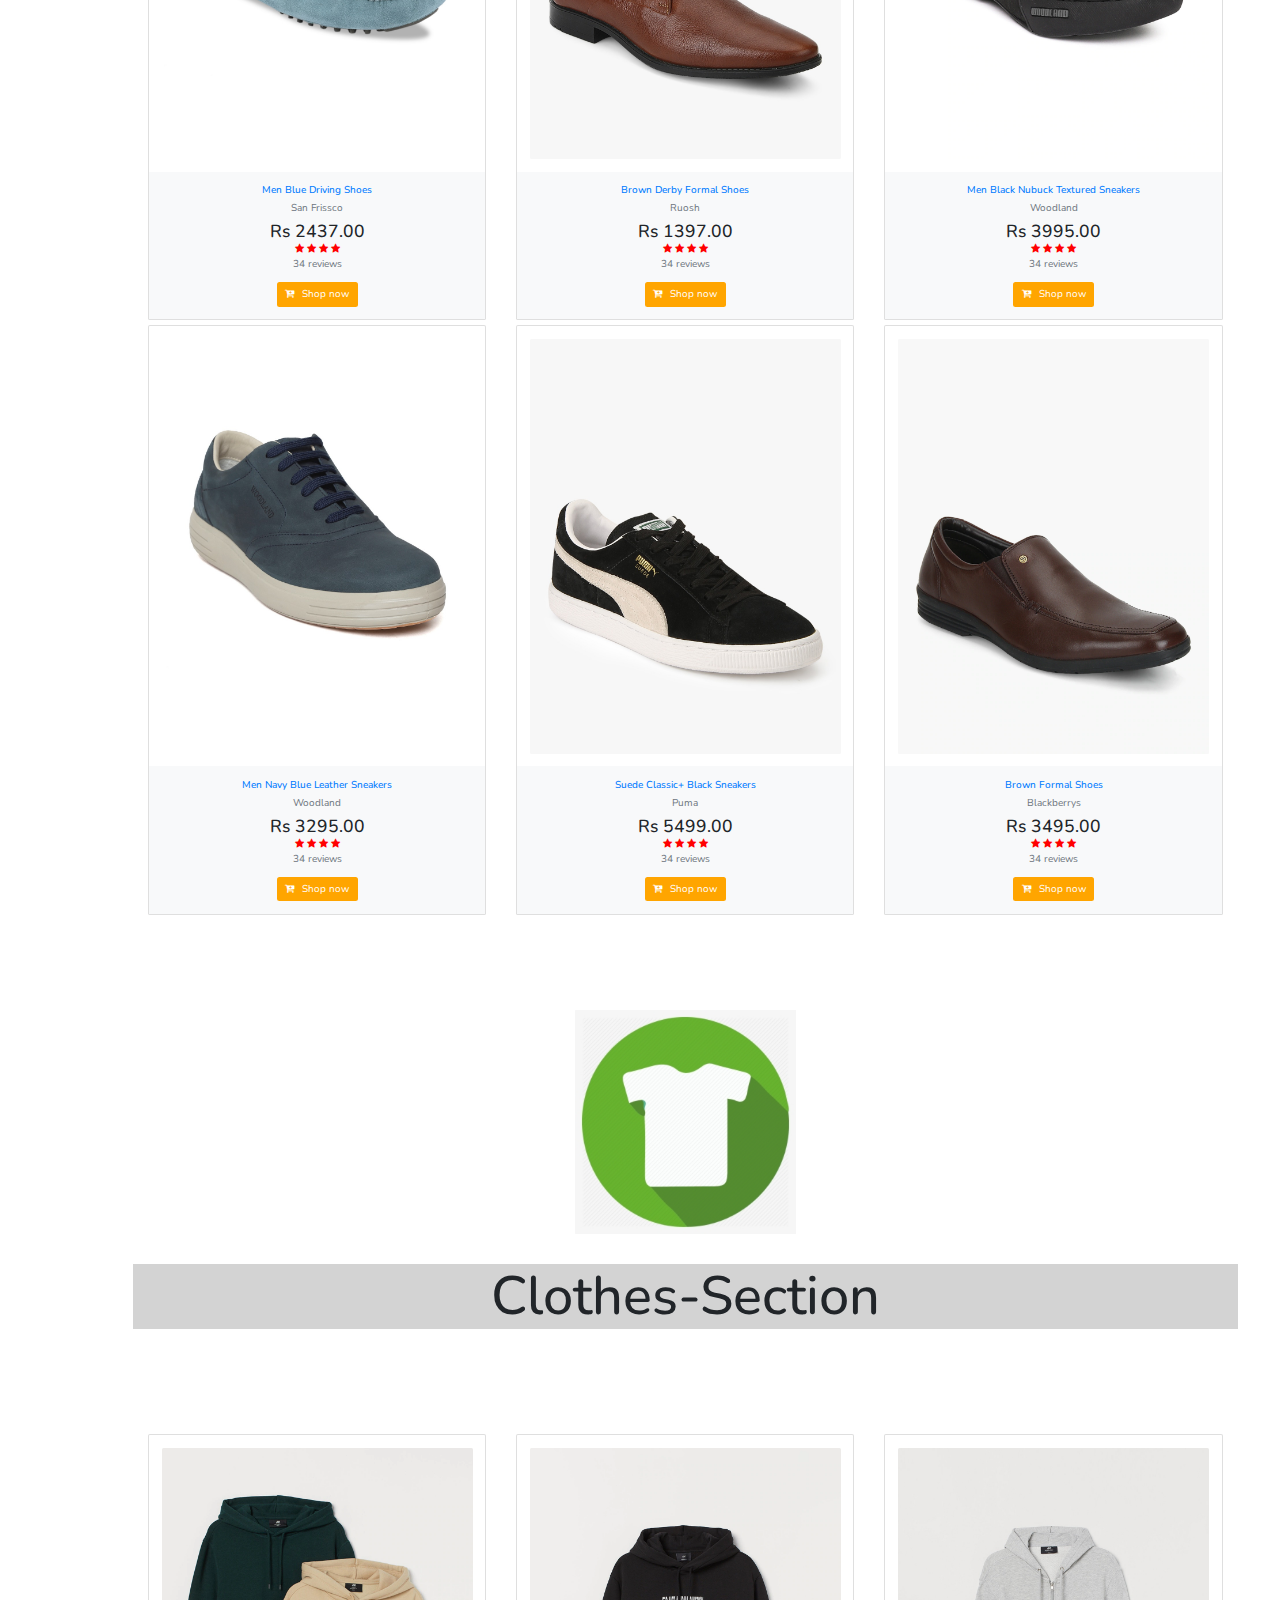
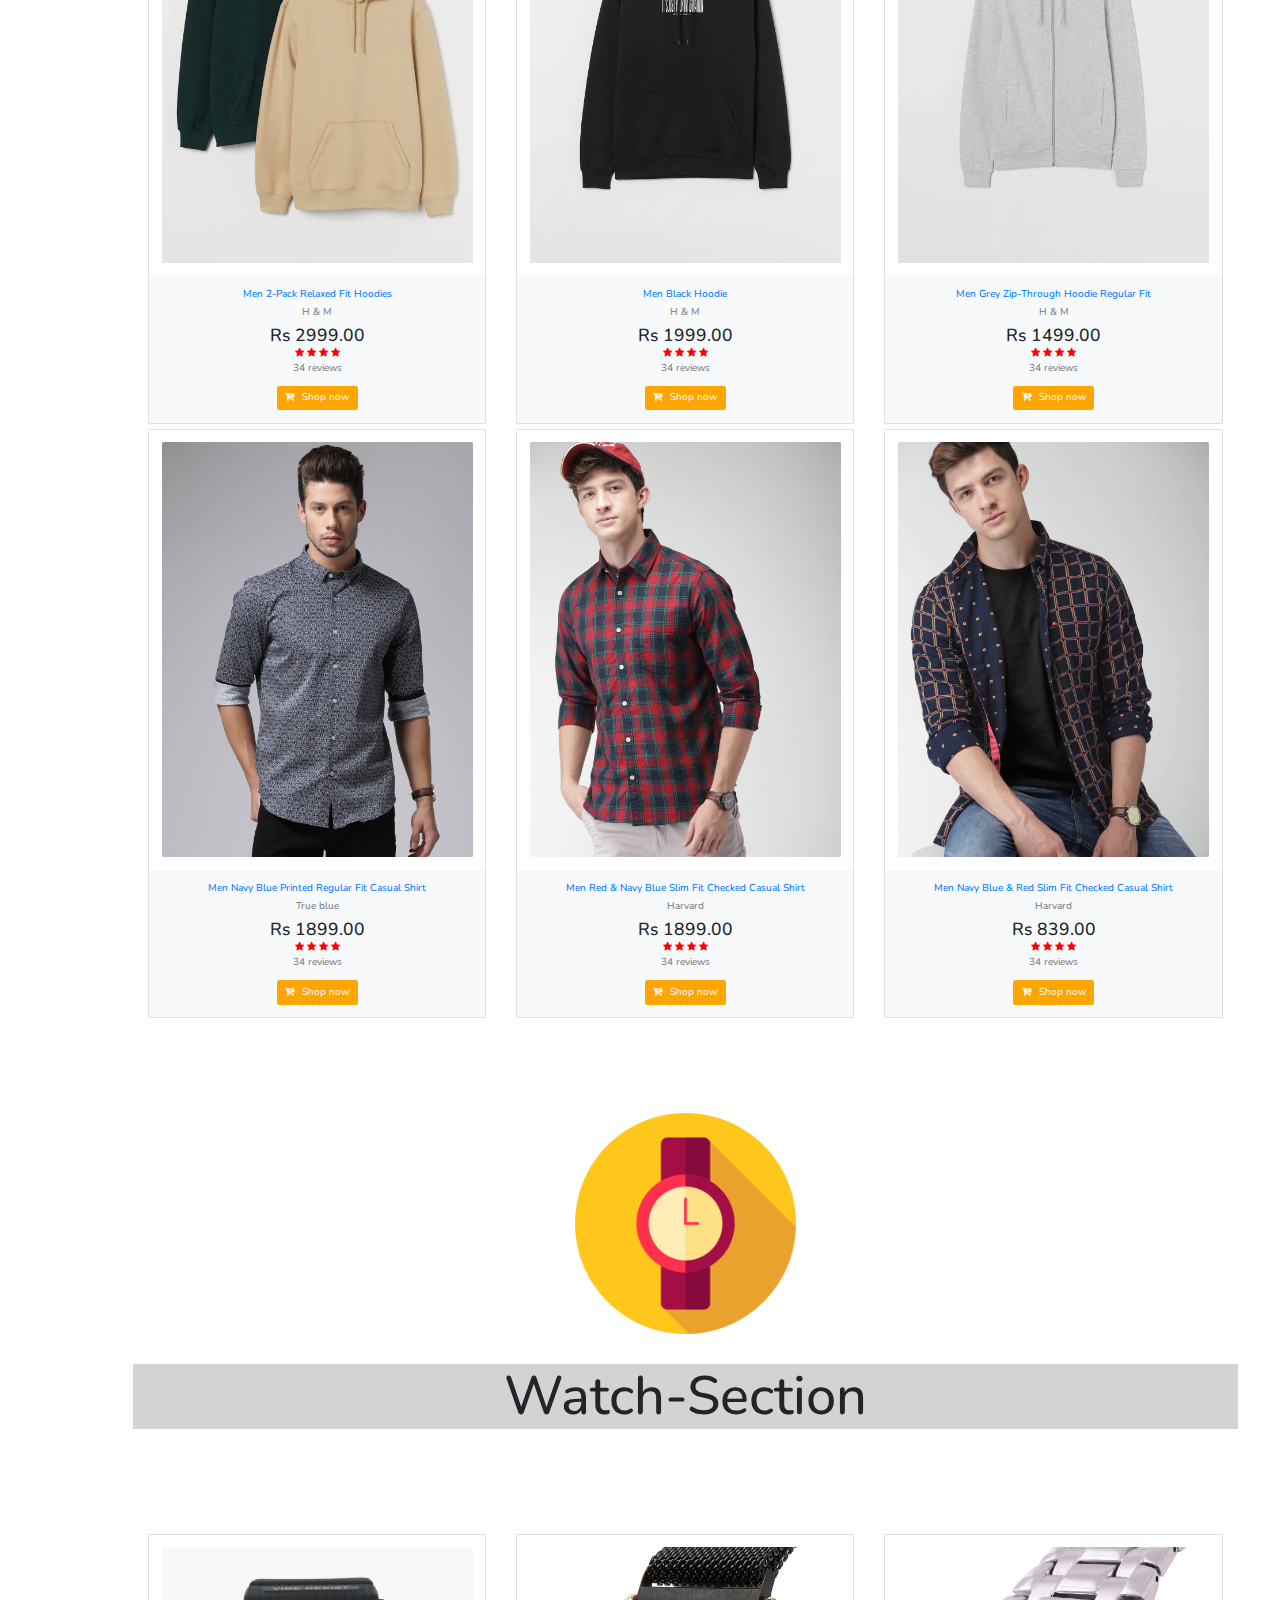
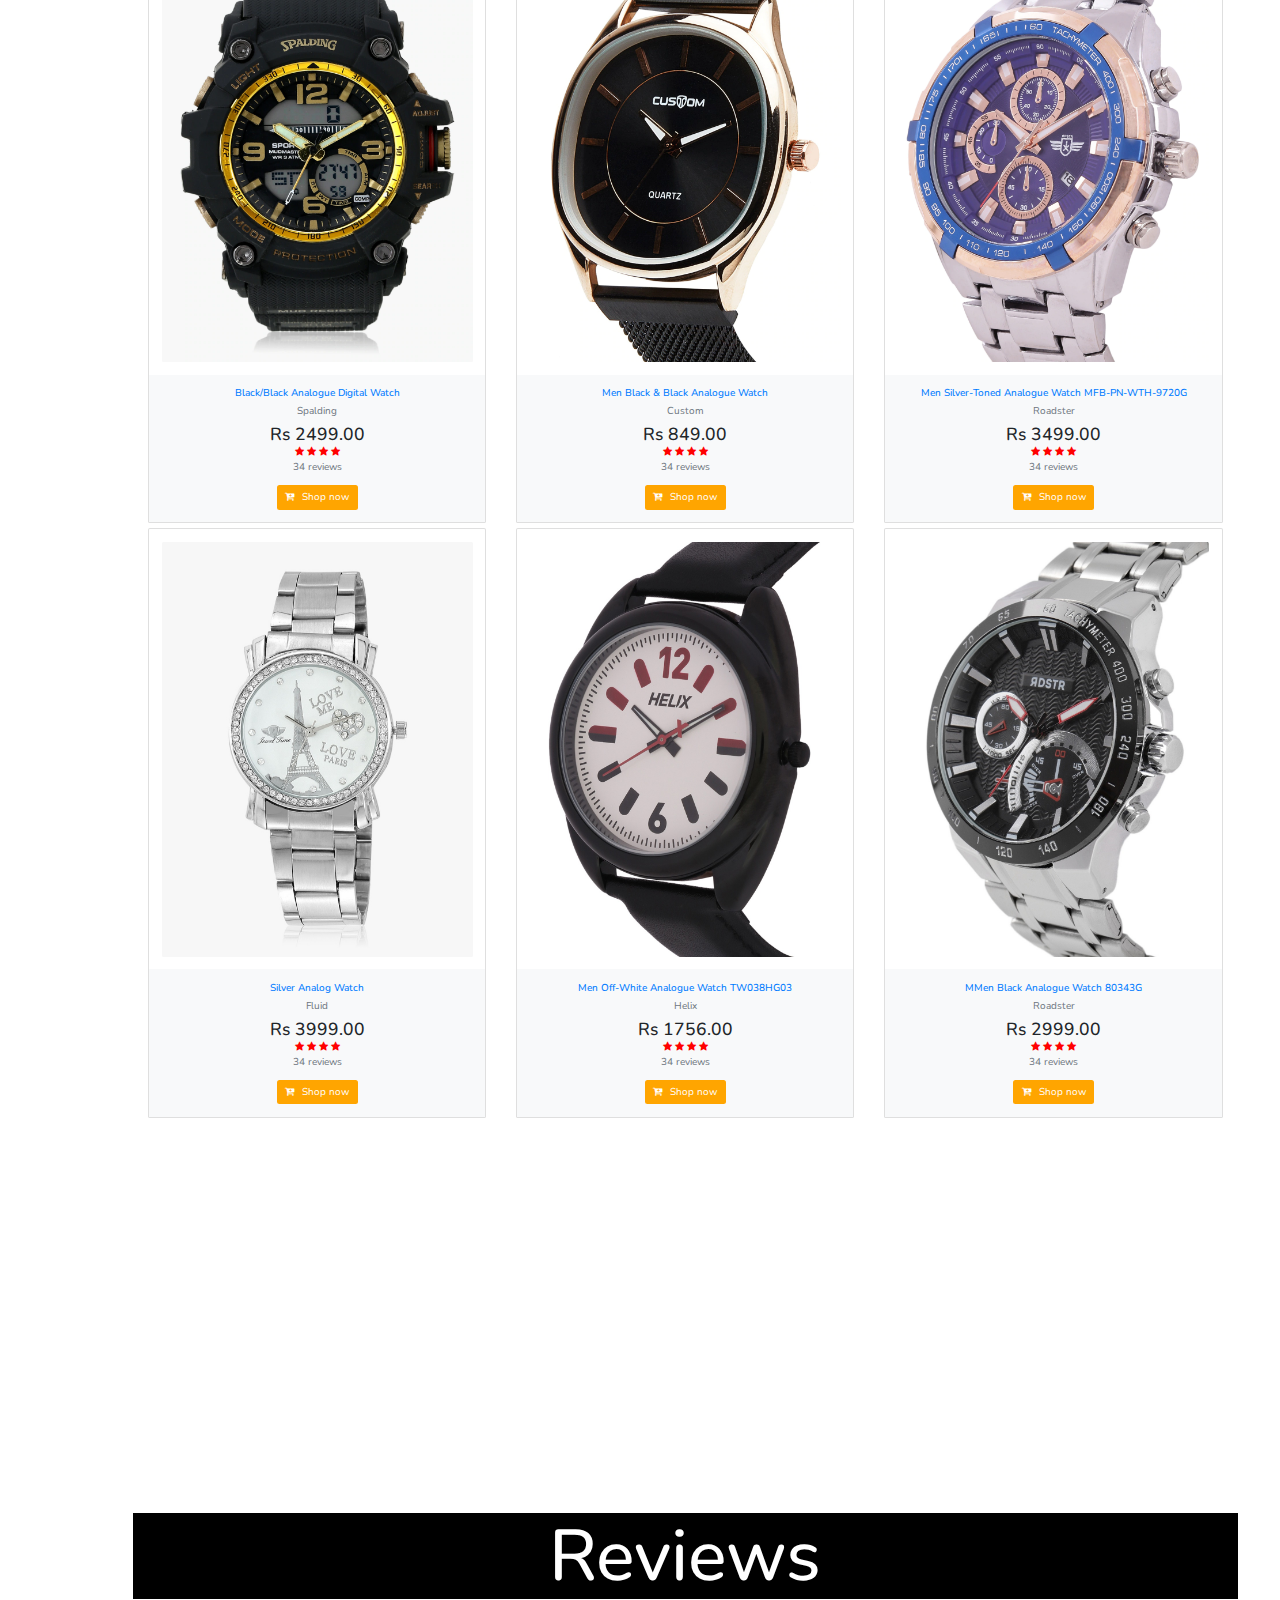
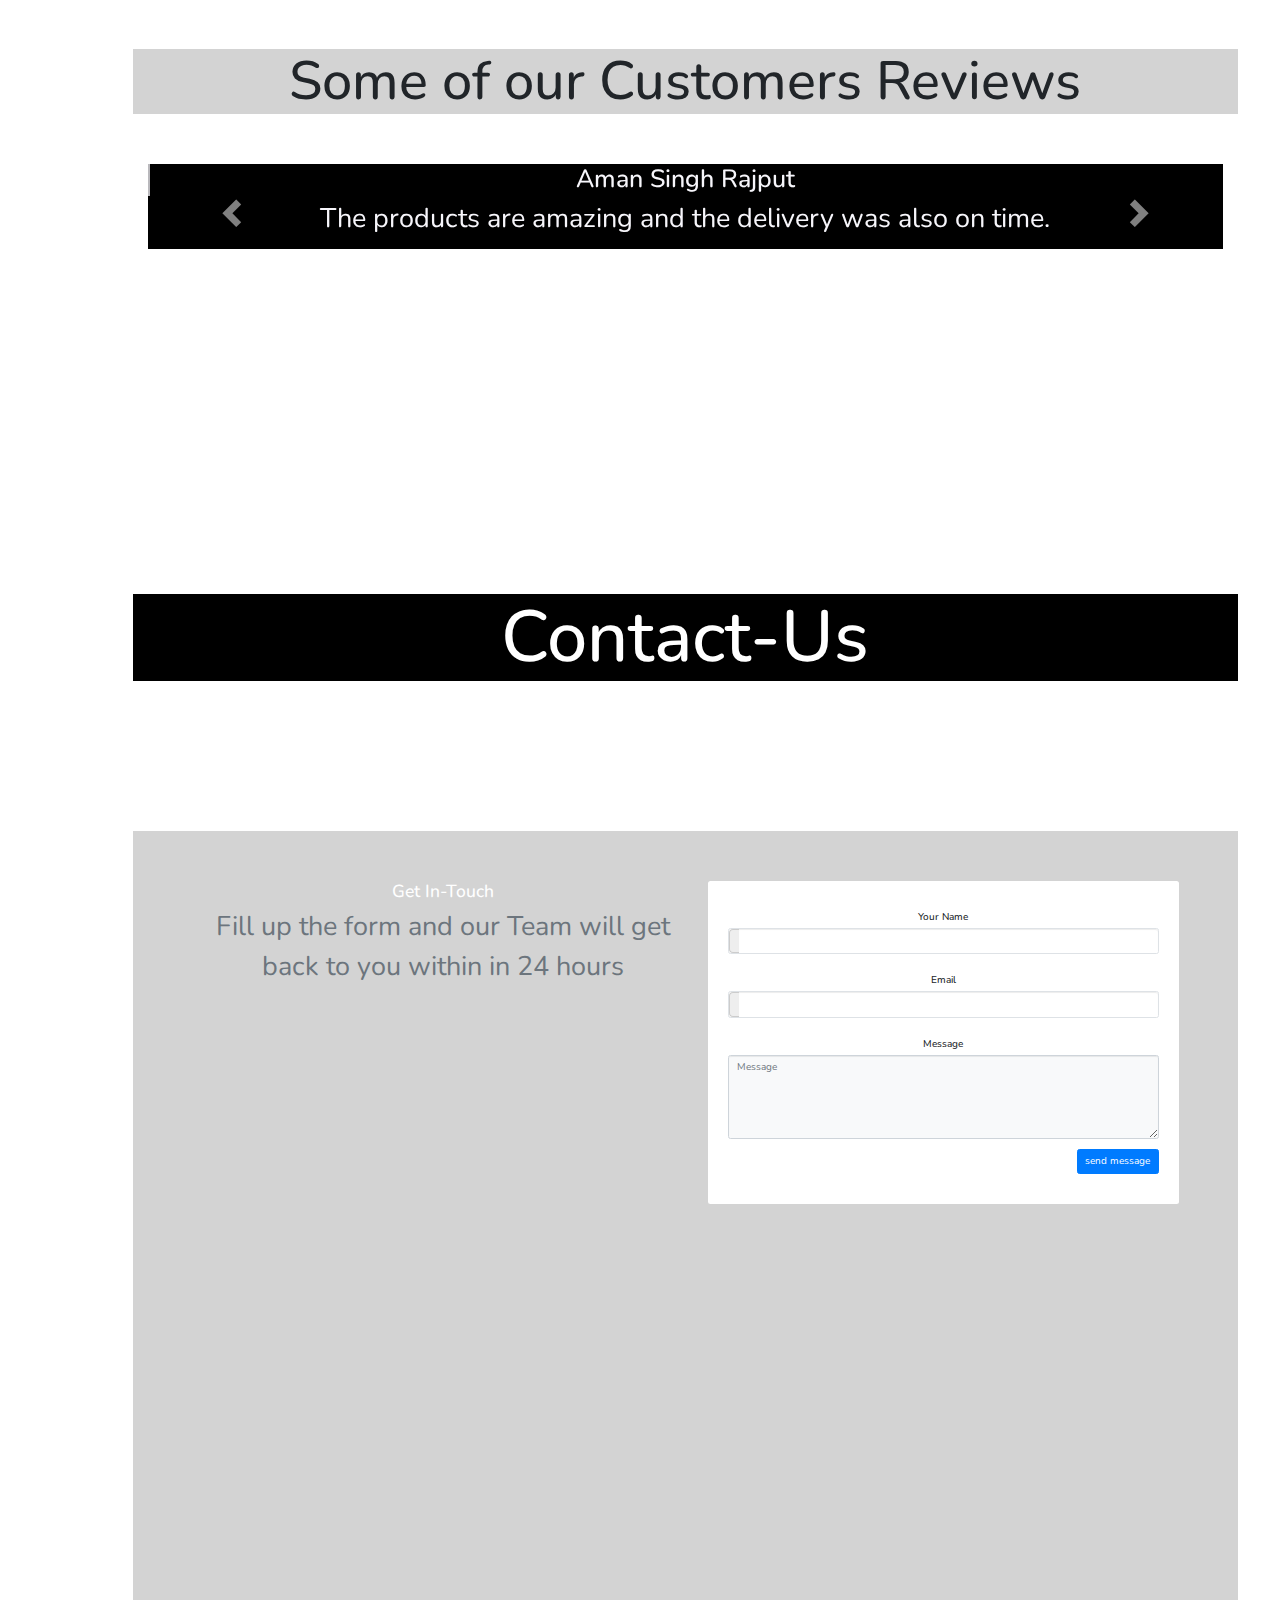
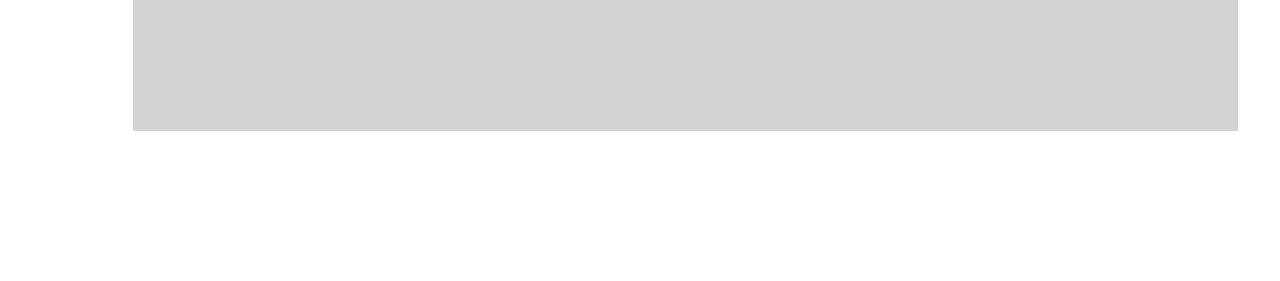
==== commit db6e1a3d: "sixth commit" ====
--- a/index.html
+++ b/index.html
@@ -499,14 +499,8 @@
                         <div class="row px-5">
                             <div class="col-sm-6">
                                 <div>
-                                    <h3 class="text-white">Get a quote</h3>
-                                    <p class="text-secondary">Fill up the form and our Team will get back to you within in 24 hours</p>
-                                </div>
-                                <div class="links" id="bordering"> <a href="#" class="btn rounded text-white p-3"><i class="fa fa-phone icon text-primary pr-3"></i>+0123 4567 8910</a> <a href="#" class="btn rounded text-white p-3"><i class="fa fa-envelope icon text-primary pr-3"></i>hello@flowbase.com</a> <a href="#" class="btn rounded text-white p-3"><i class="fa fa-map-marker icon text-primary pr-3"></i>102 street 2714 Don</a> </div>
-                                <div class="pt-lg-4 d-flex flex-row justify-content-start">
-                                    <div class="pad-icon"> <a class="fa fa-facebook text-white" href="#"></a> </div>
-                                    <div class="pad-icon"> <a class="fa fa-twitter text-white" href="#"></a> </div>
-                                    <div class="pad-icon"> <a class="fa fa-instagram text-white" href="#"></a> </div>
+                                    <h3 class="text-white">Get In-Touch</h3>
+                                    <p class="text-secondary" >Fill up the form and our Team will get back to you within in 24 hours</p>
                                 </div>
                             </div>
                             <div class="col-sm-6 pad">
@@ -514,13 +508,12 @@
                                     <div class="form-group"> <label for="name" class="h6">Your Name</label>
                                         <div class="input-group border rounded">
                                             <div class="input-group-addon px-2 pt-1">
-                                                <p class="fa fa-user-o text-primary"></p>
                                             </div> <input type="text" class="form-control border-0">
                                         </div>
                                     </div>
                                     <div class="form-group"> <label for="name" class="h6">Email</label>
                                         <div class="input-group border rounded">
-                                            <div class="input-group-addon px-2 pt-1"> <i class="fa fa-envelope text-primary"></i> </div> <input type="text" class="form-control border-0">
+                                            <div class="input-group-addon px-2 pt-1"></div> <input type="text" class="form-control border-0">
                                         </div>
                                     </div>
                                     <div class="form-group"> <label for="msg" class="h6">Message</label> <textarea name="message" id="msgus" cols="10" rows="5" class="form-control bg-light" placeholder="Message"></textarea> </div>
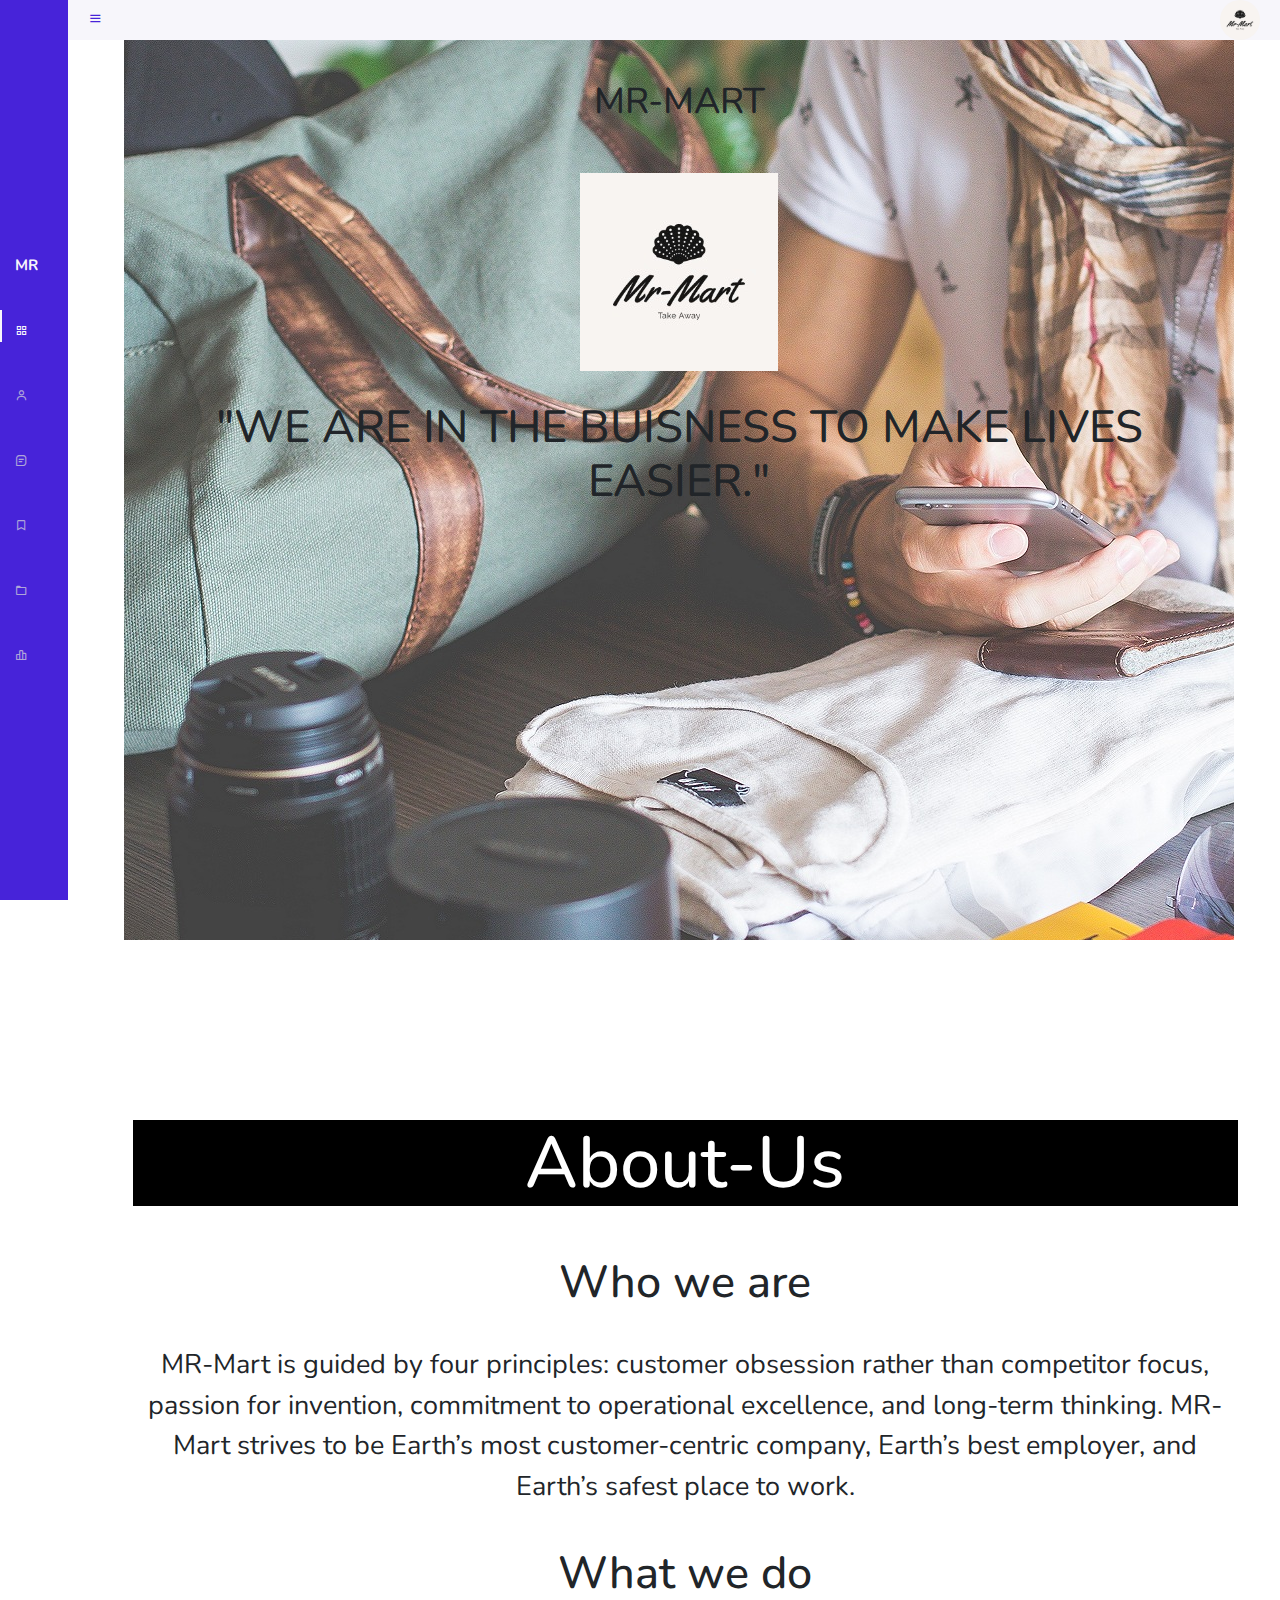
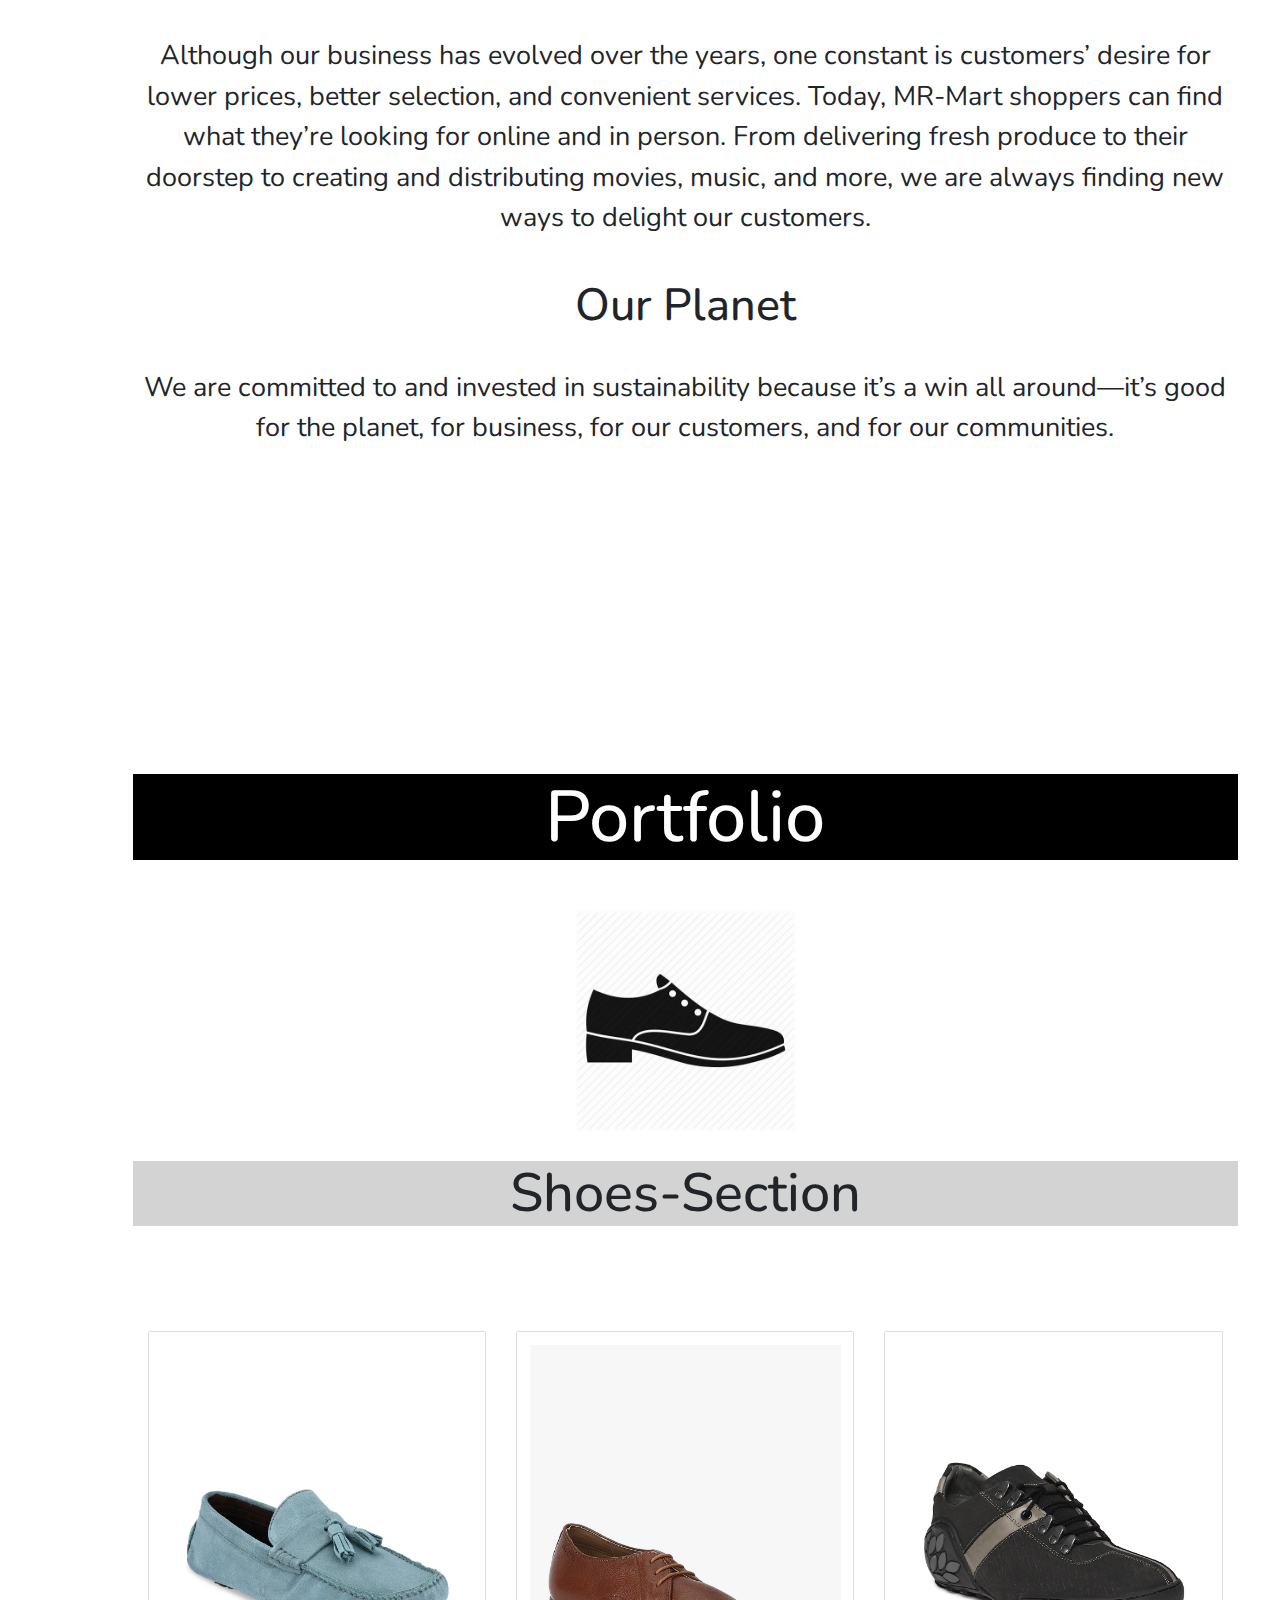
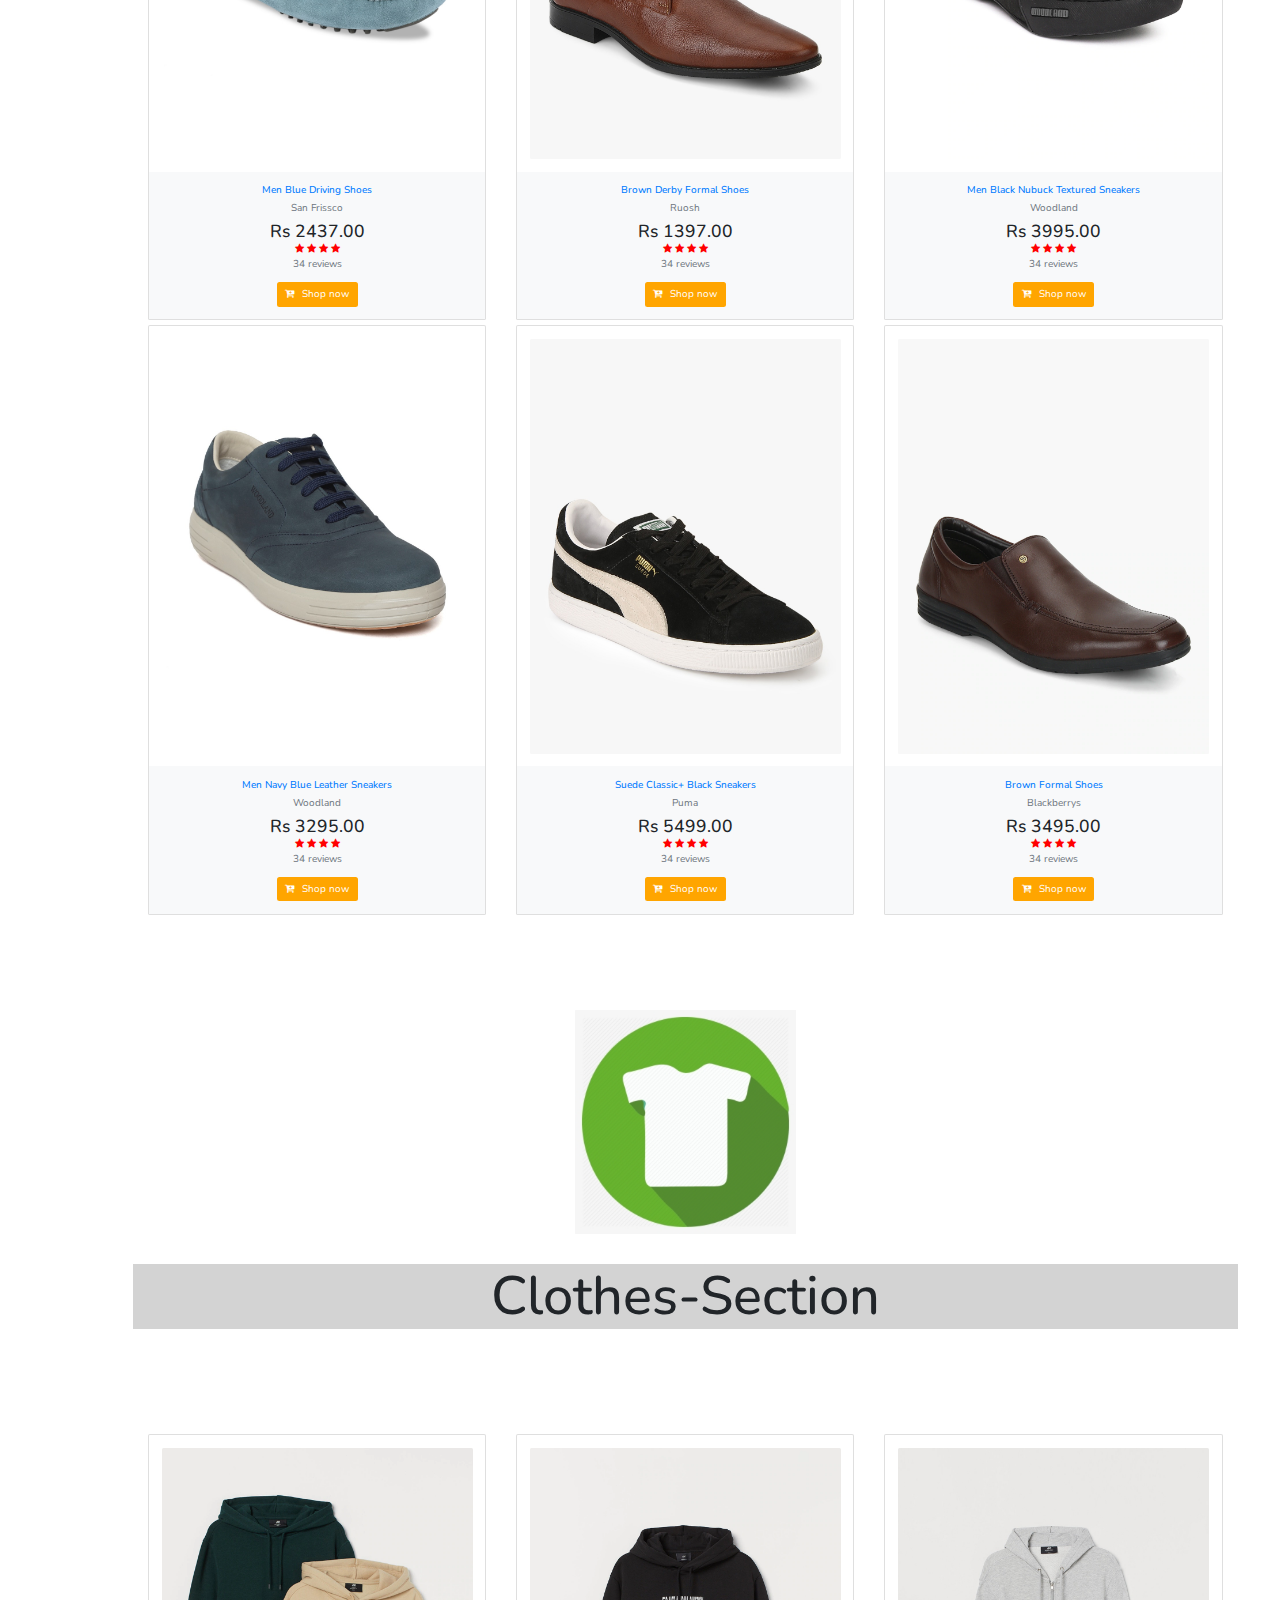
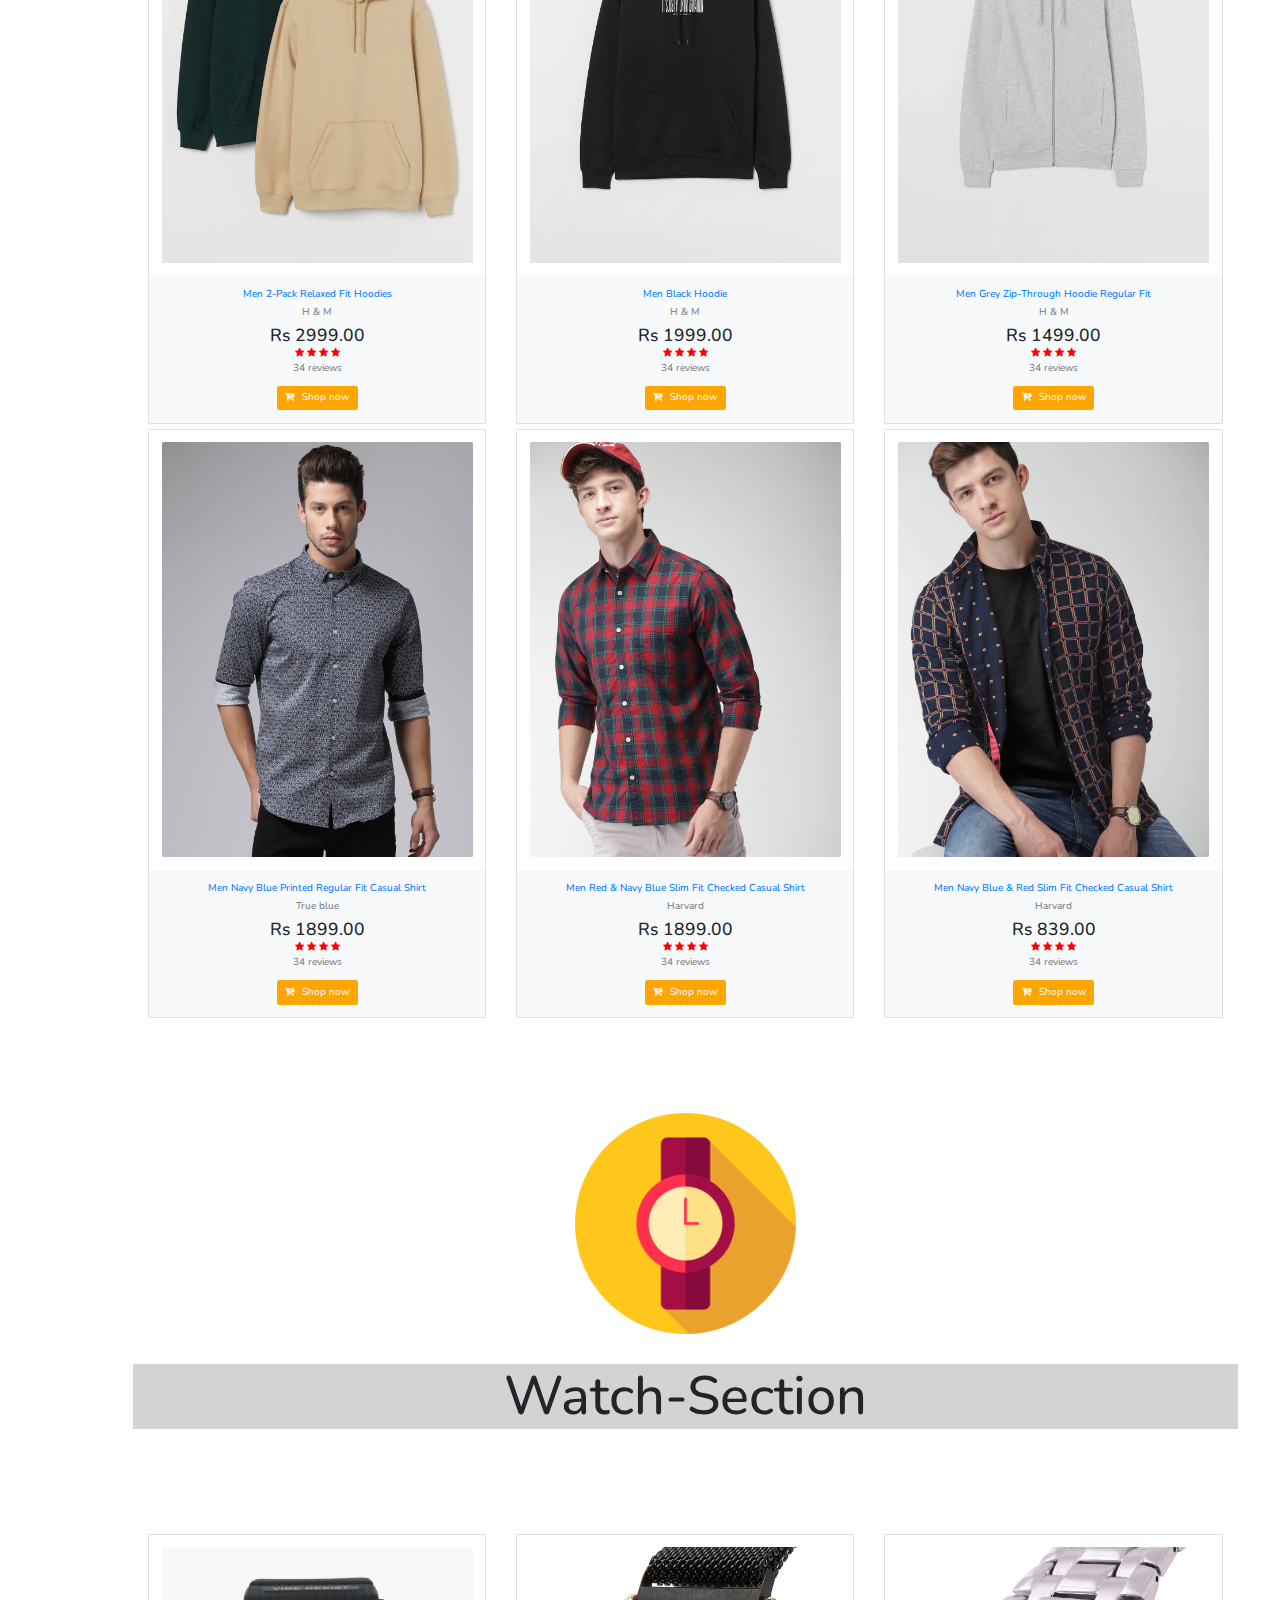
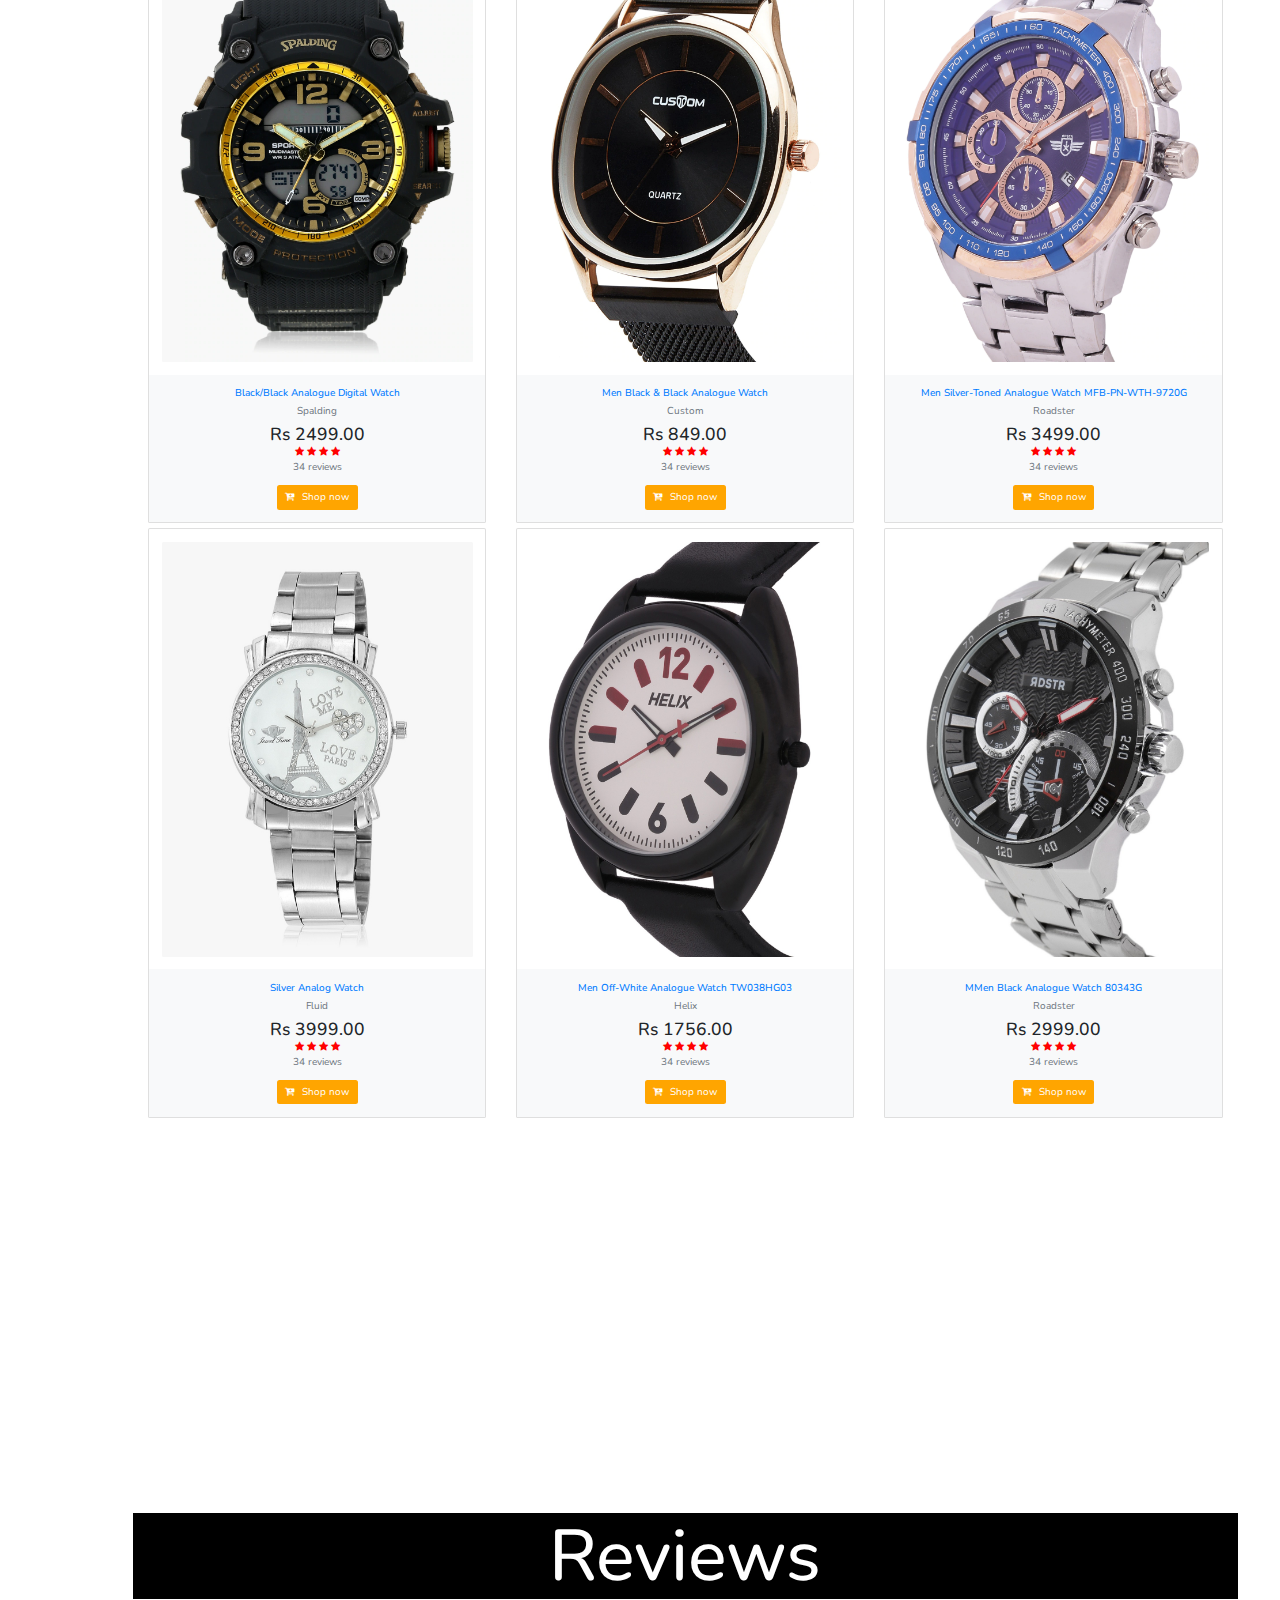
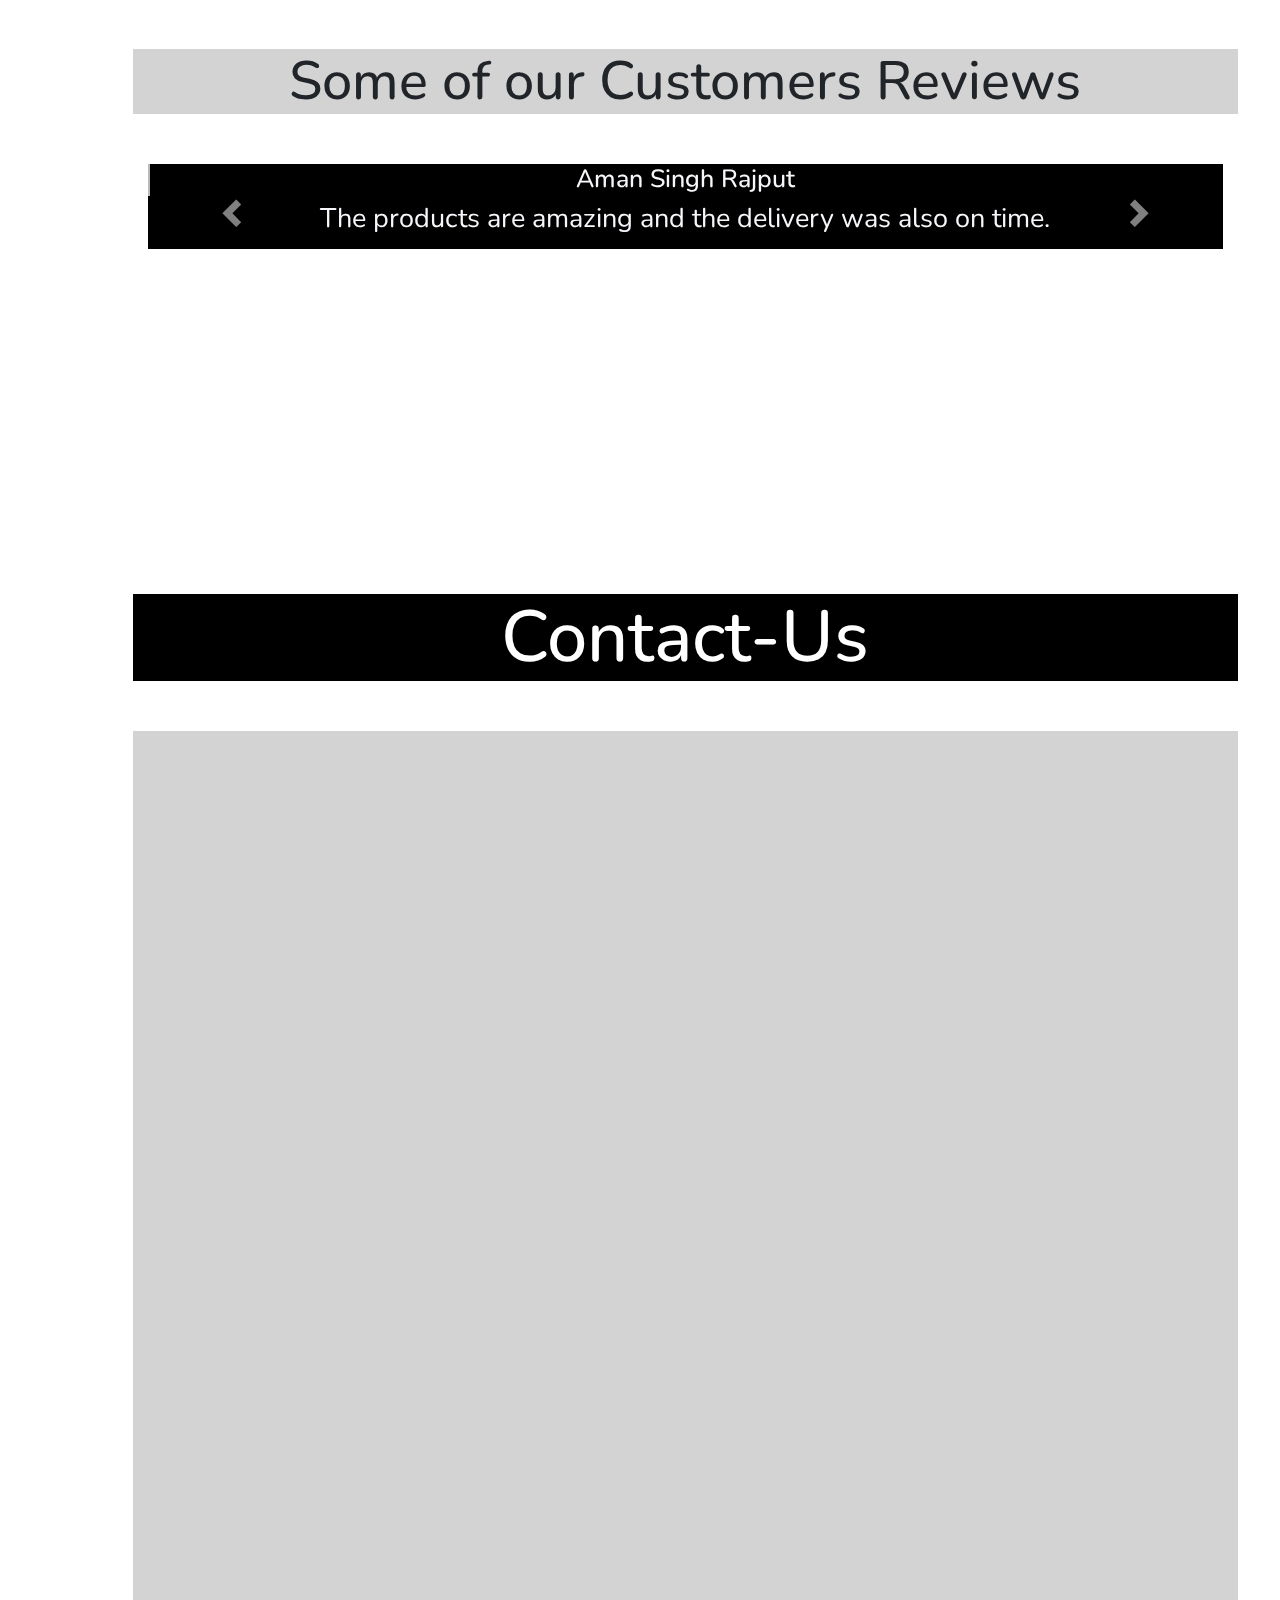
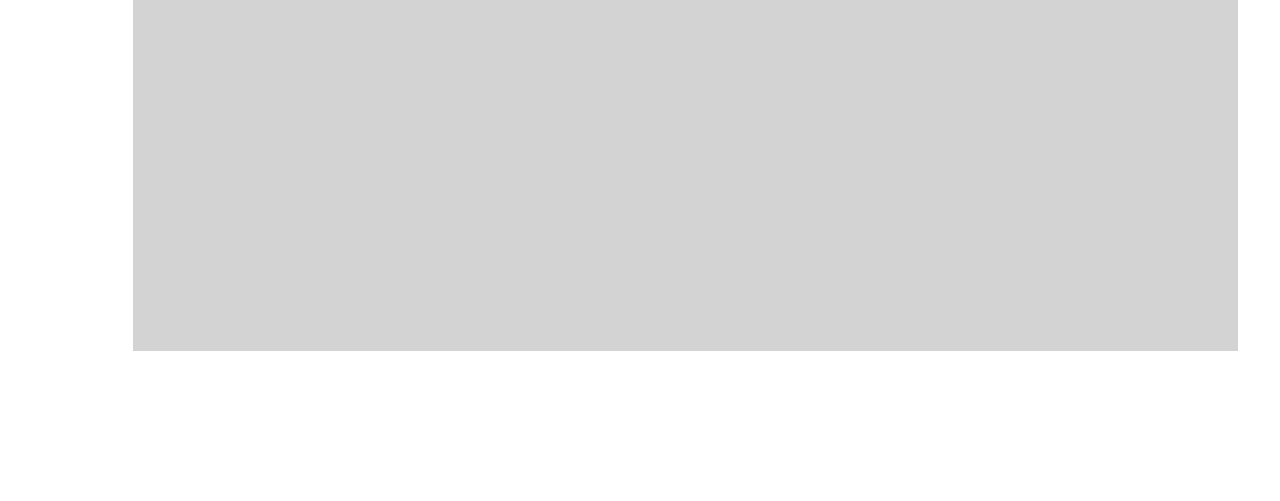
==== commit 6965f8e1: "sixth commit" ====
--- a/index.html
+++ b/index.html
@@ -494,35 +494,7 @@
             <br>
             <br>
             <div class="Container" style="background-color:rgb(211, 211, 211);;">
-                <div class="wrapper">
-                    <div class="container-fluid rounded">
-                        <div class="row px-5">
-                            <div class="col-sm-6">
-                                <div>
-                                    <h3 class="text-white">Get In-Touch</h3>
-                                    <p class="text-secondary" >Fill up the form and our Team will get back to you within in 24 hours</p>
-                                </div>
-                            </div>
-                            <div class="col-sm-6 pad">
-                                <form class="rounded msg-form">
-                                    <div class="form-group"> <label for="name" class="h6">Your Name</label>
-                                        <div class="input-group border rounded">
-                                            <div class="input-group-addon px-2 pt-1">
-                                            </div> <input type="text" class="form-control border-0">
-                                        </div>
-                                    </div>
-                                    <div class="form-group"> <label for="name" class="h6">Email</label>
-                                        <div class="input-group border rounded">
-                                            <div class="input-group-addon px-2 pt-1"></div> <input type="text" class="form-control border-0">
-                                        </div>
-                                    </div>
-                                    <div class="form-group"> <label for="msg" class="h6">Message</label> <textarea name="message" id="msgus" cols="10" rows="5" class="form-control bg-light" placeholder="Message"></textarea> </div>
-                                    <div class="form-group d-flex justify-content-end"> <input type="submit" class="btn btn-primary text-white" value="send message"> </div>
-                                </form>
-                            </div>
-                        </div>
-                    </div>
-                </div>
+                <iframe width="100%" height="1215" src="https://mdbootstrap.com/api/snippets/embed/3207152/fullscreen" frameborder="0"></iframe>
             </div></div>
     </div>
     <script src="https://stackpath.bootstrapcdn.com/bootstrap/4.3.1/js/bootstrap.bundle.min.js"></script>
--- a/styles.css
+++ b/styles.css
@@ -256,56 +256,7 @@
     color: white;
   }  
   /* Contact-Us Section*/
-  .wrapper {
-    height: 100vh;
-    background: #000;
-    background: url("https://i.imgur.com/g63vXfd.jpg");
-    background-size: cover;
-    width: 100%
-}
-
-body {
-    background-color: transparent
-}
-
-.container-fluid {
-    background-color:transparent
-}
-
-.msg-form {
-    background-color: white;
-    padding: 20px
-}
-
-.pad-icon {
-    padding-top: 50px;
-    padding-left: 20px
-}
-
-.pad-icon a {
-    text-decoration: none;
-    margin-right: 40px
-}
-
-.input-group input:focus {
-    border: 1px solid blue
-}
-
-.pad-icon a:active {
-    height: 30px;
-    width: 30px;
-    background-color: #0080ff;
-    border-radius: 100%
-}
-
-.links {
-    padding-top: 50px;
-    width: 50%
-}
-
-#bordering a:active {
-    border: 1px solid #0080ff
-}
+
 
 @media(min-width:568px) {
     .container-fluid {
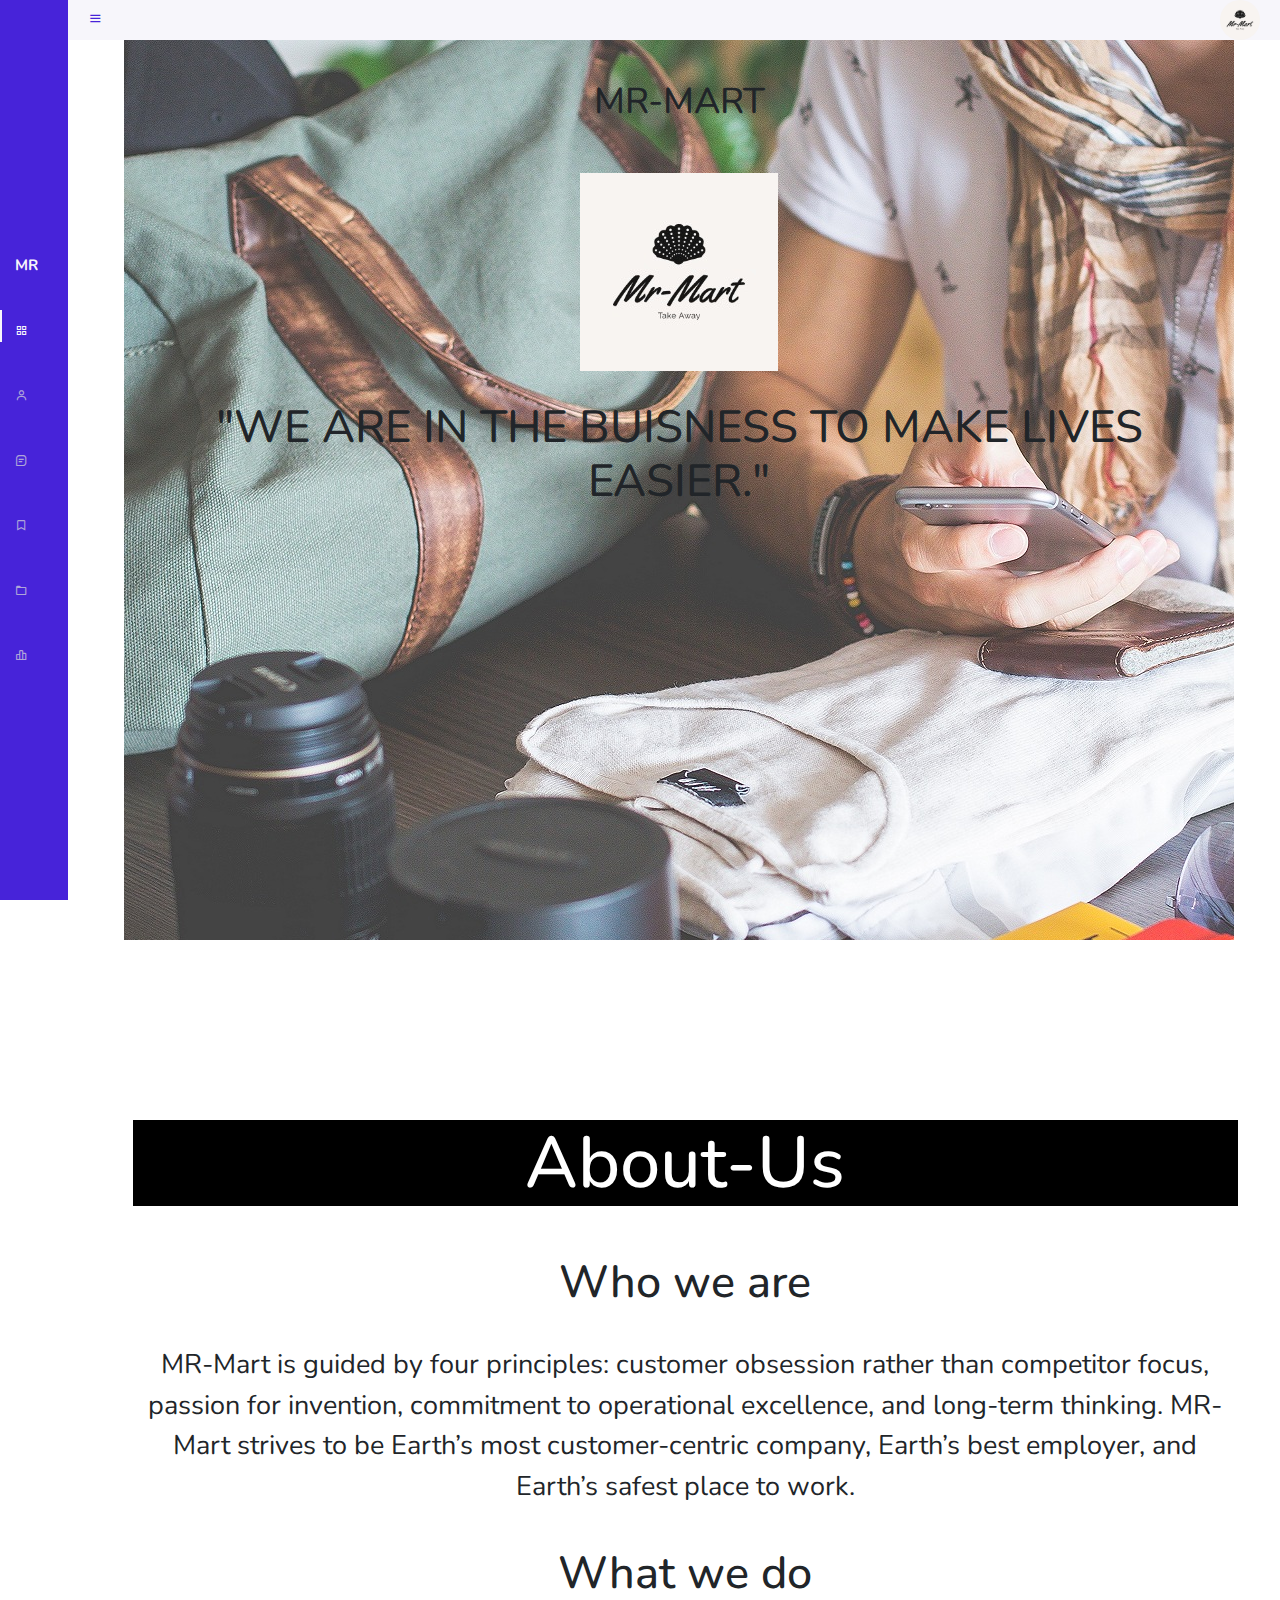
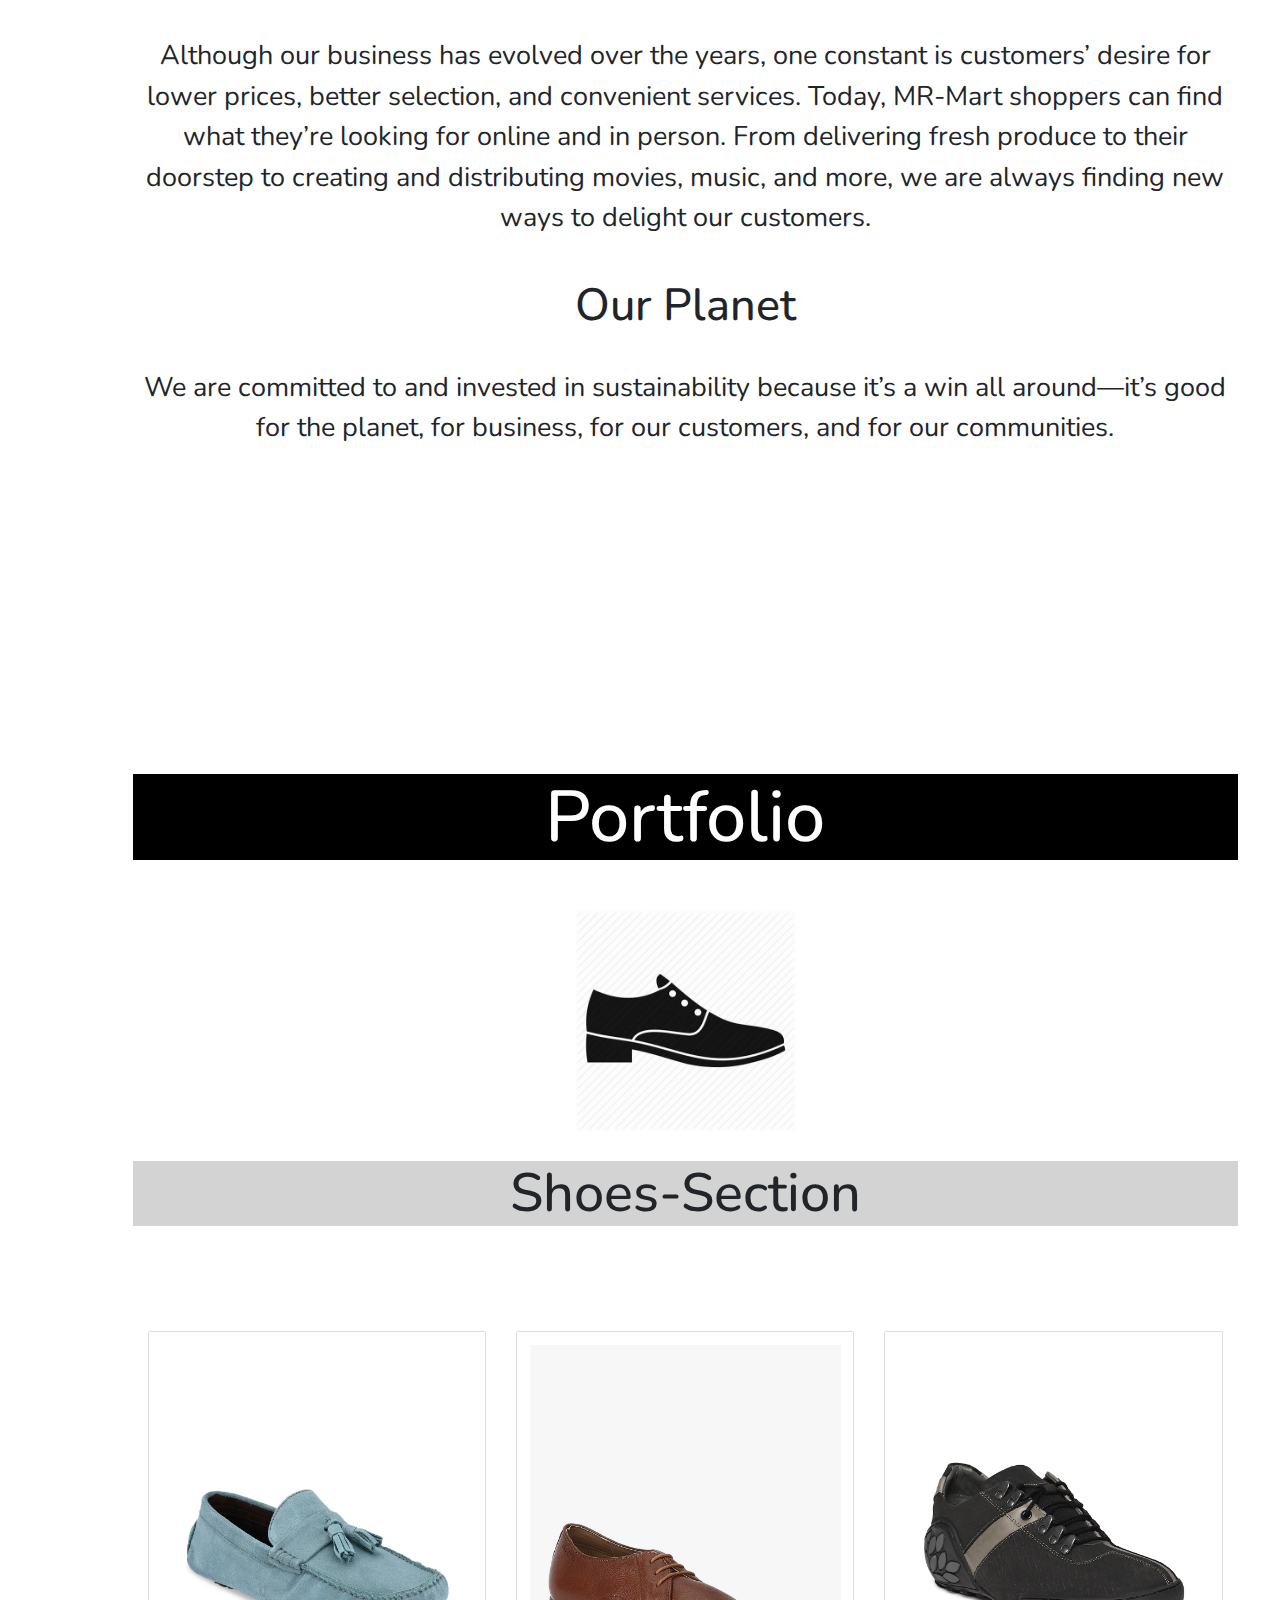
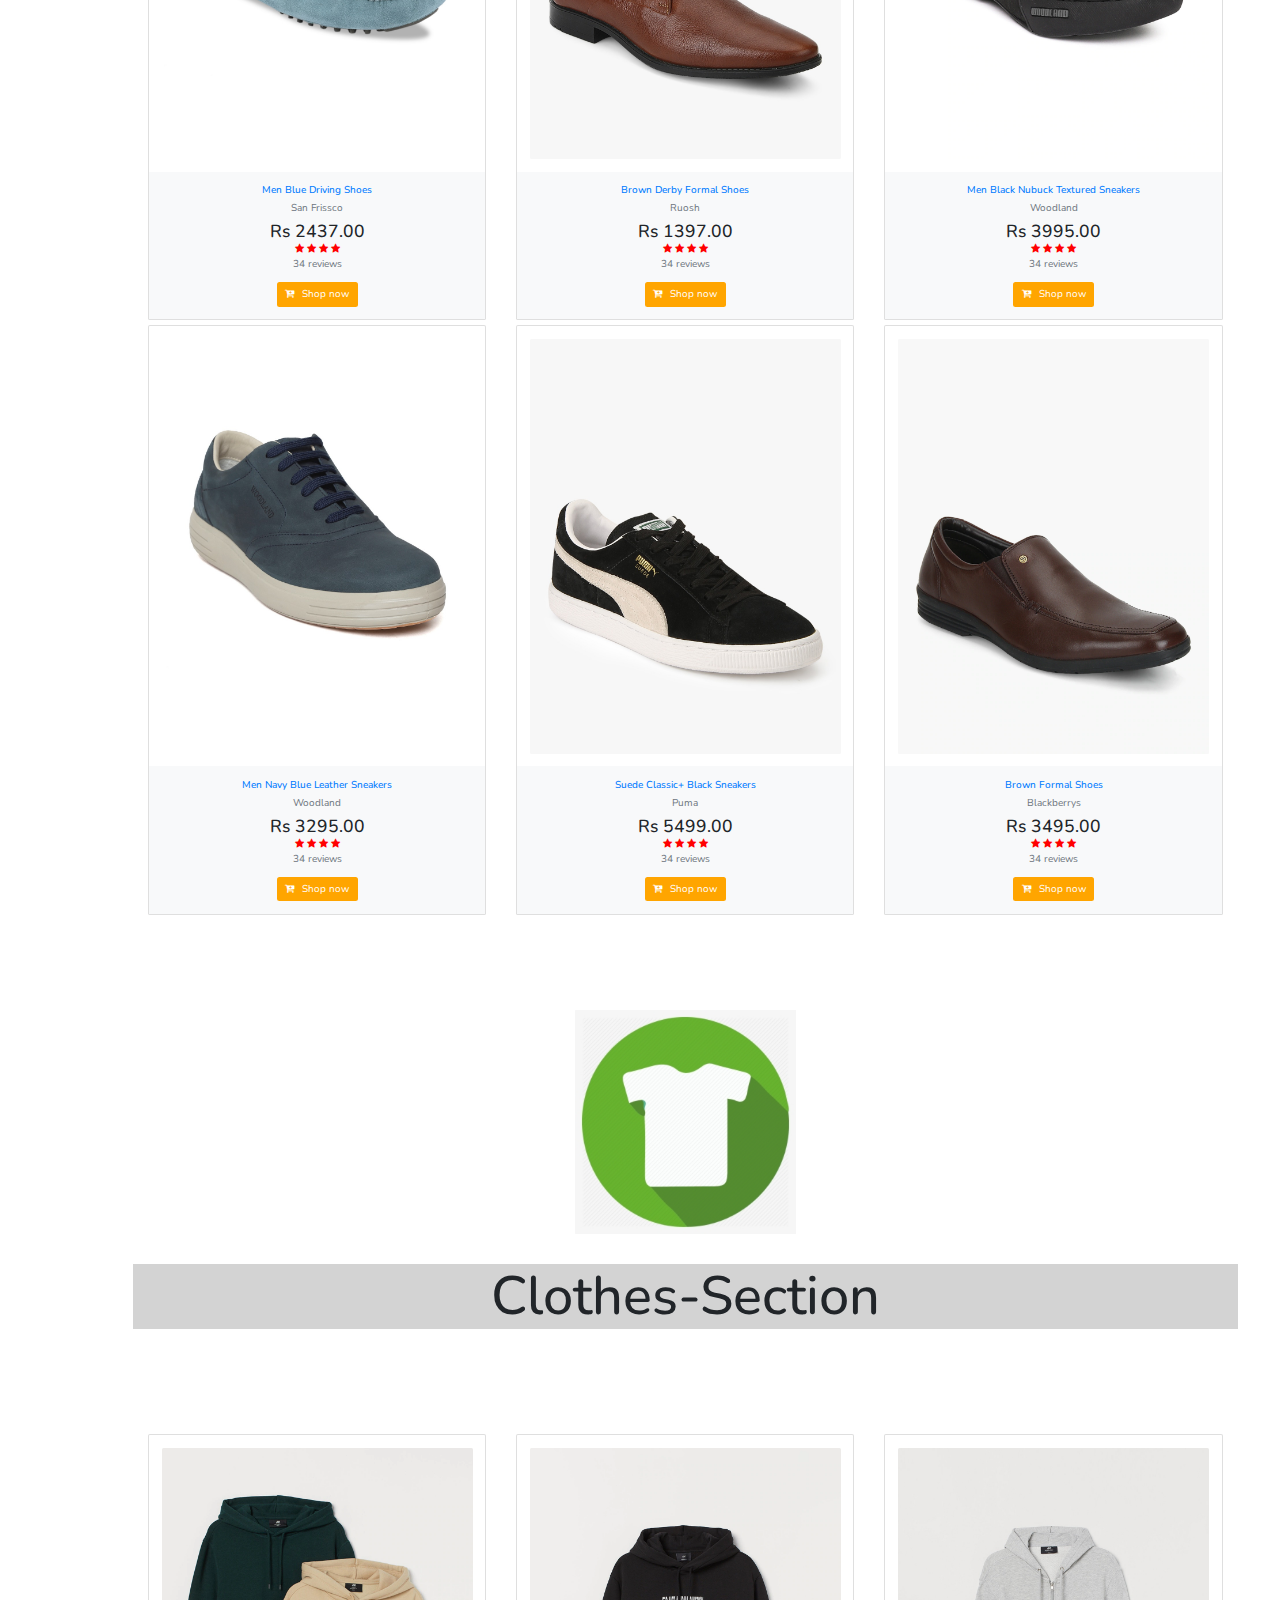
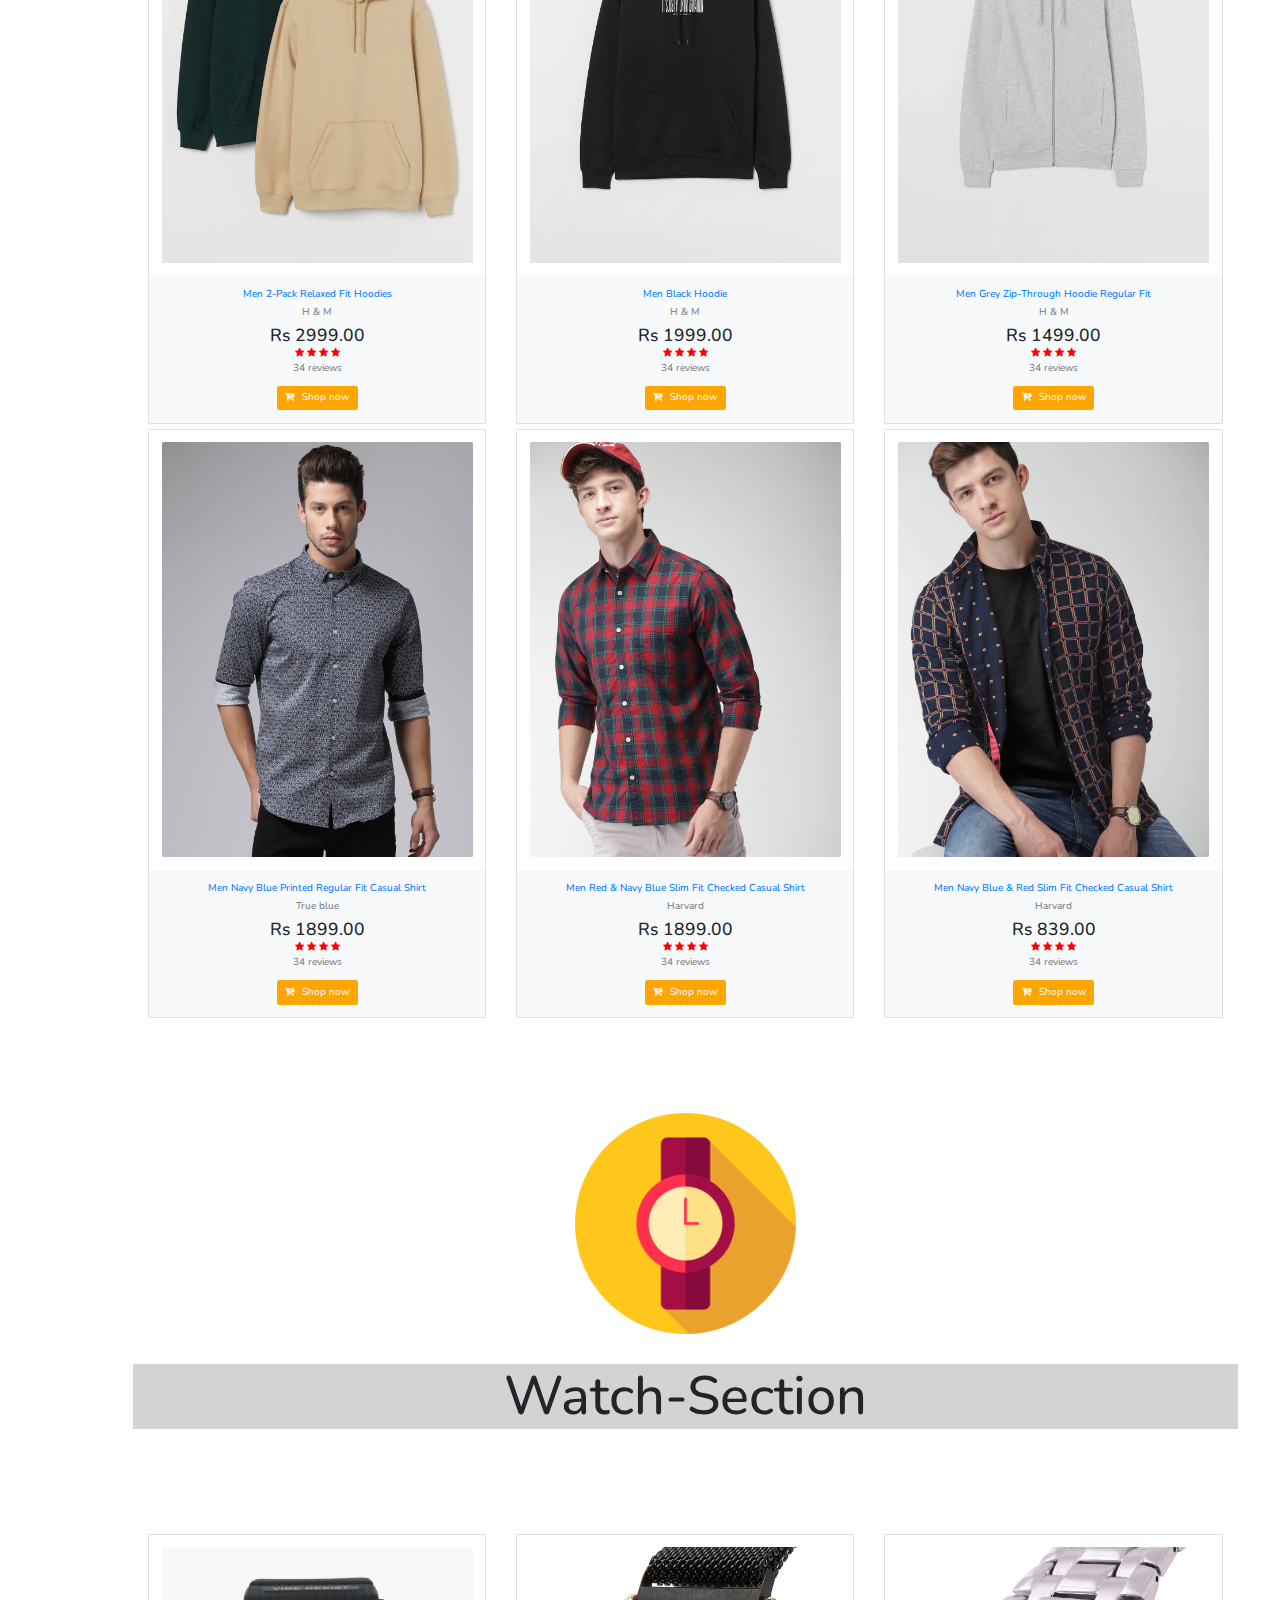
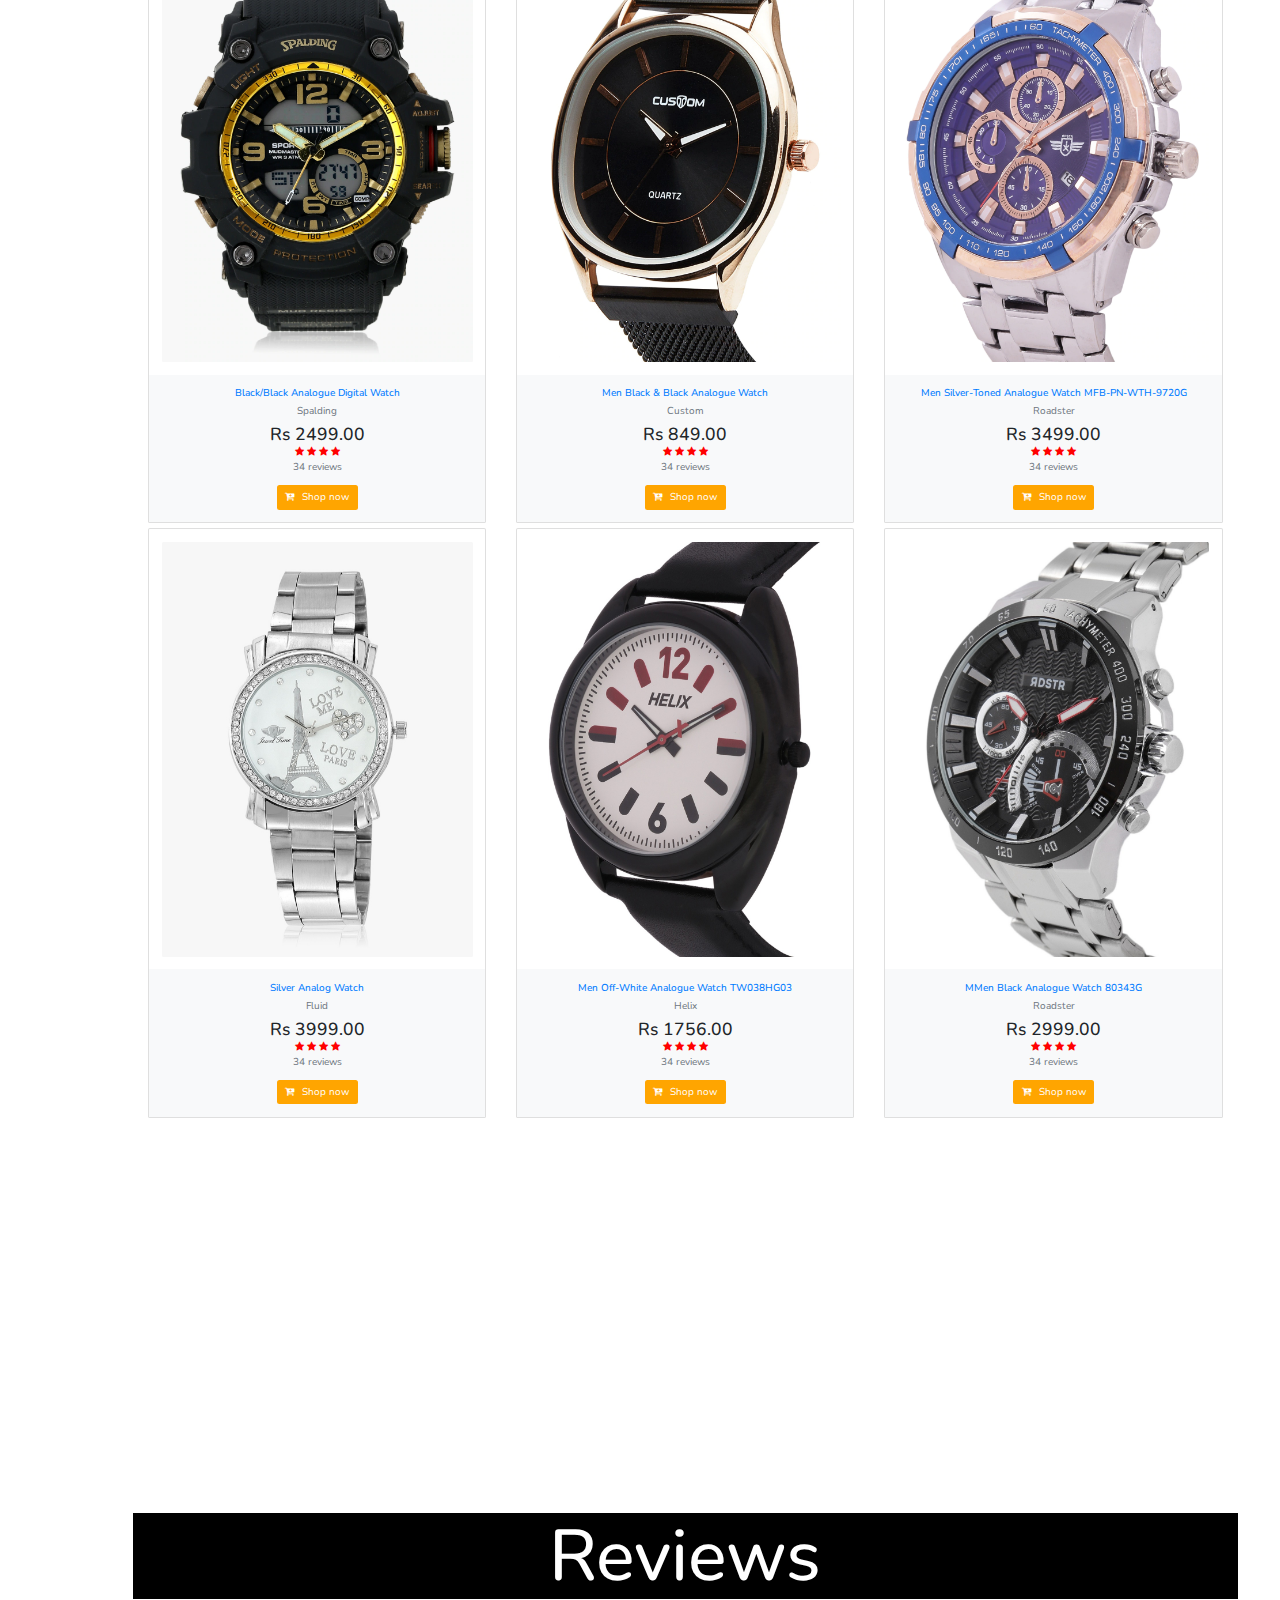
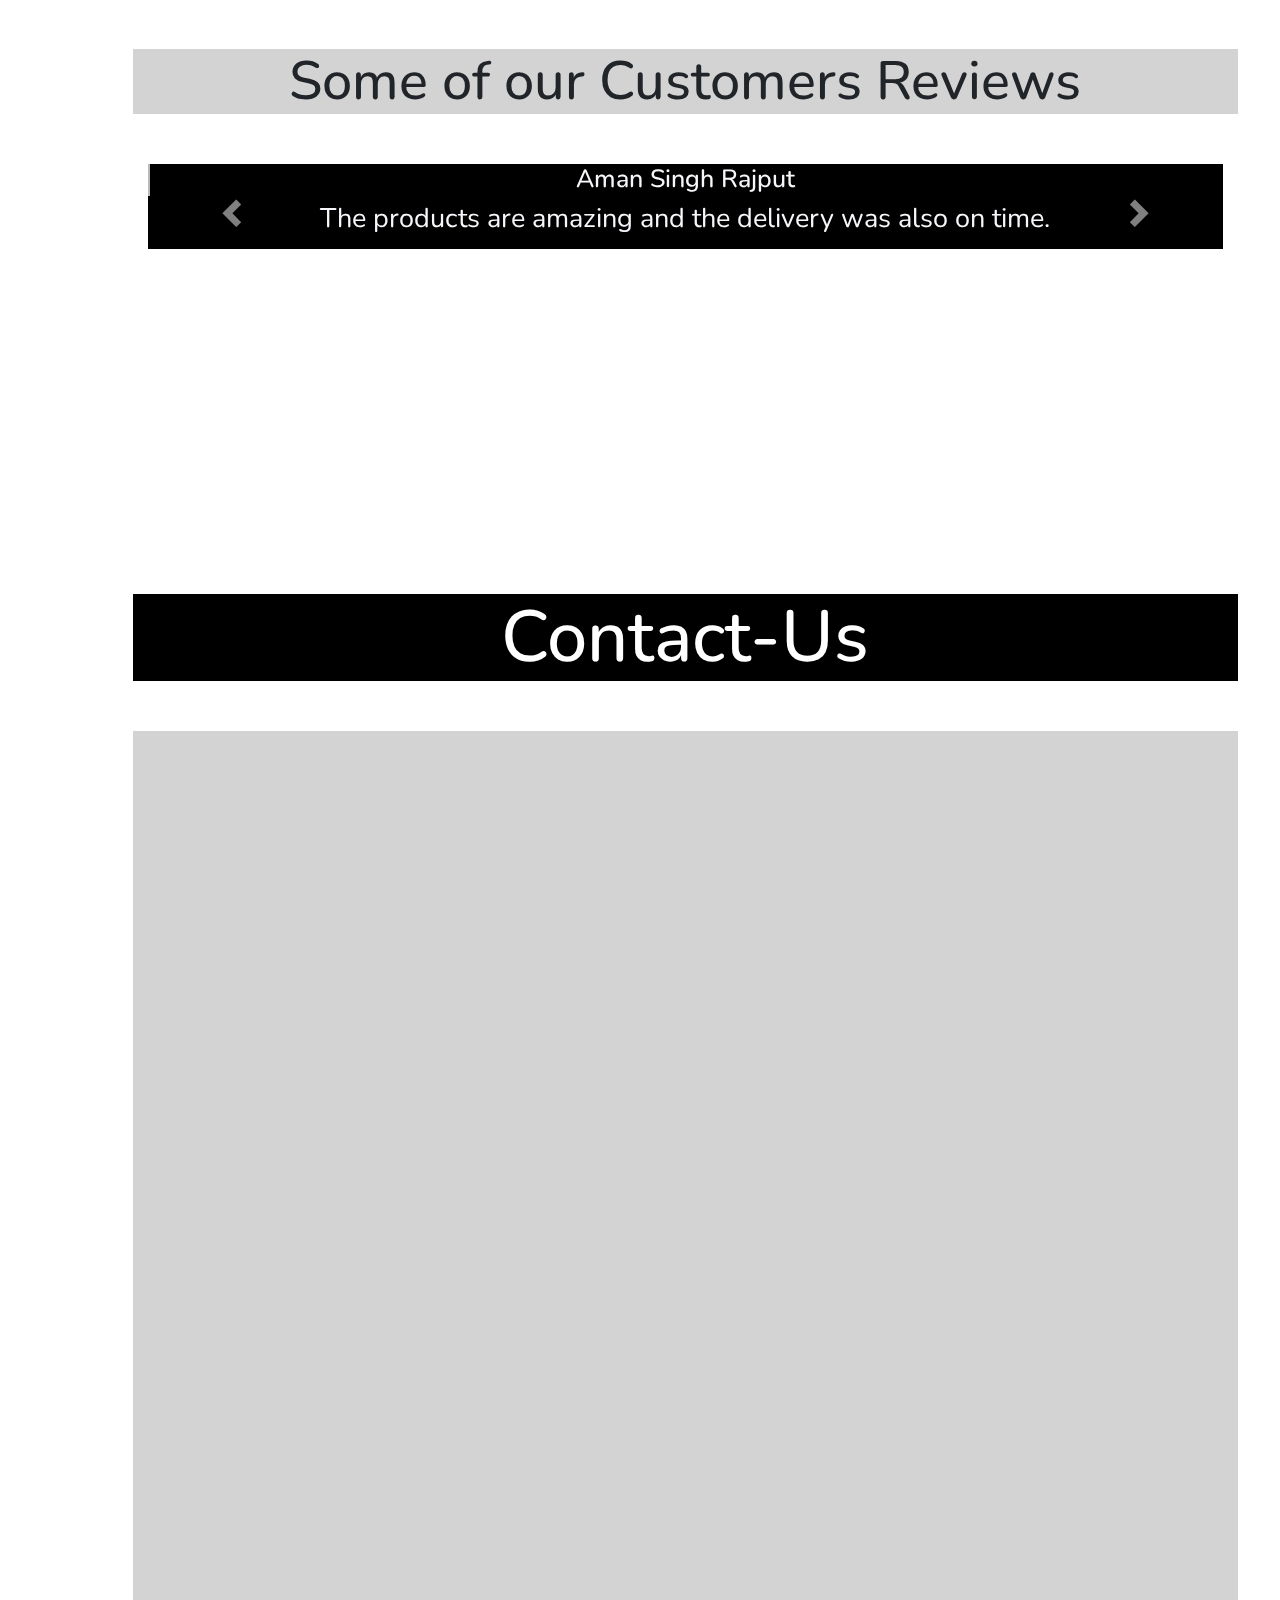
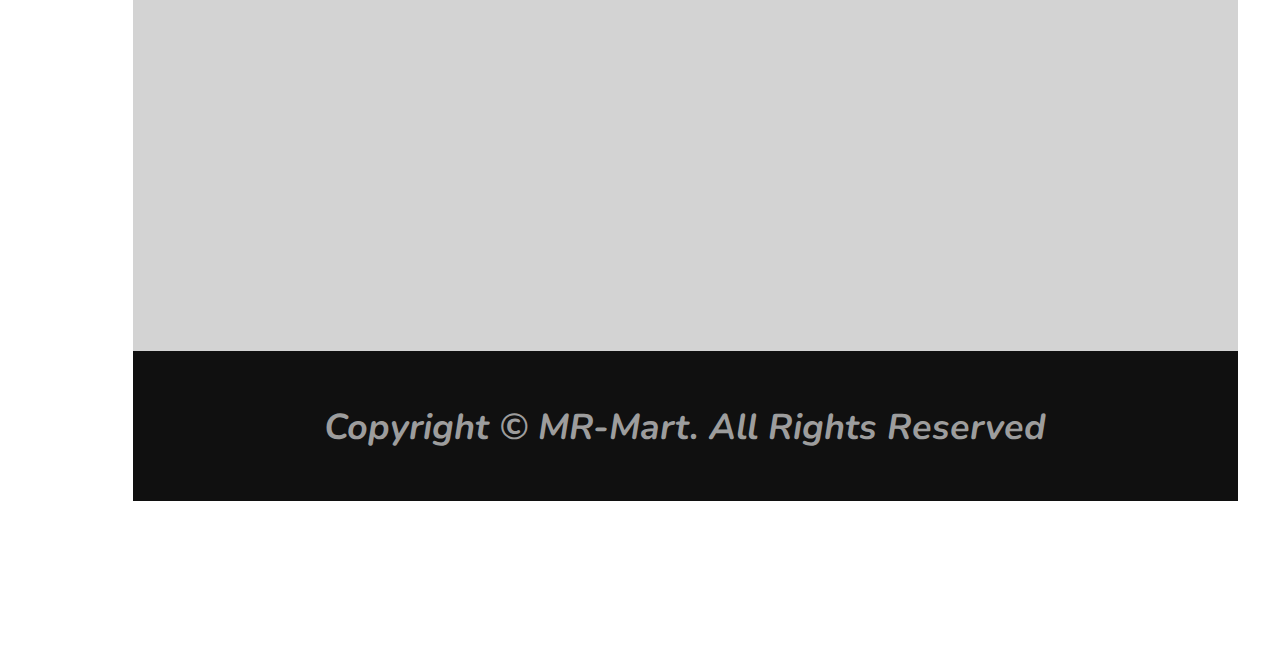
==== commit e547eec8: "seventh commit" ====
--- a/index.html
+++ b/index.html
@@ -495,7 +495,13 @@
             <br>
             <div class="Container" style="background-color:rgb(211, 211, 211);;">
                 <iframe width="100%" height="1215" src="https://mdbootstrap.com/api/snippets/embed/3207152/fullscreen" frameborder="0"></iframe>
-            </div></div>
+            </div>
+            <footer style="text-align: center;">
+                <div class="container" style="text-align: center;">
+                  <center style="font-size: 4vh;"><strong><em>Copyright © MR-Mart. All Rights Reserved</em></strong></center>
+                </div>
+              </footer>
+            </div>
     </div>
     <script src="https://stackpath.bootstrapcdn.com/bootstrap/4.3.1/js/bootstrap.bundle.min.js"></script>
     <script src="https://cdnjs.cloudflare.com/ajax/libs/jquery/3.2.1/jquery.min.js"></script>
--- a/styles.css
+++ b/styles.css
@@ -256,6 +256,15 @@
     color: white;
   }  
   /* Contact-Us Section*/
+  footer{
+      margin: 0;
+      height: 150px;
+    padding: 50px 0;
+     background-color: #101010;
+     color:#9d9d9d;
+     bottom: 0;
+     width: 100%;
+    }
 
 
 @media(min-width:568px) {
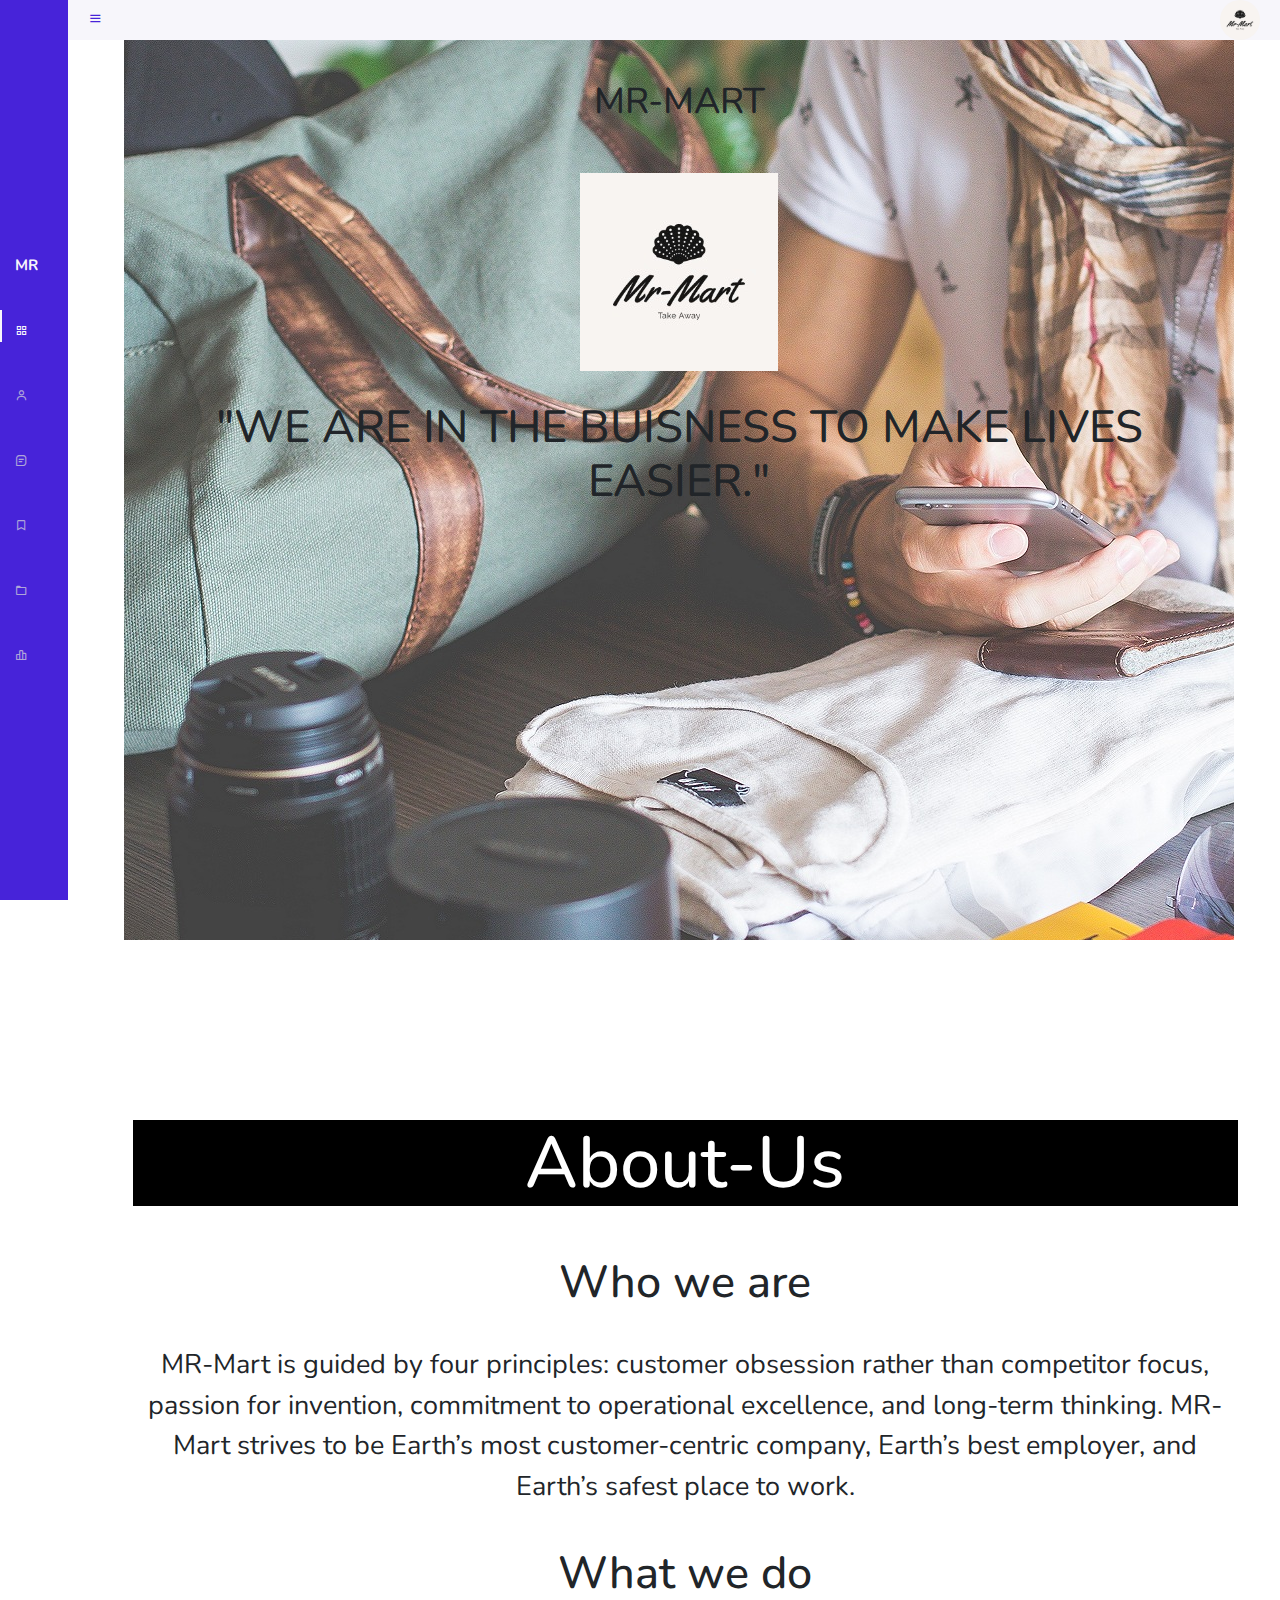
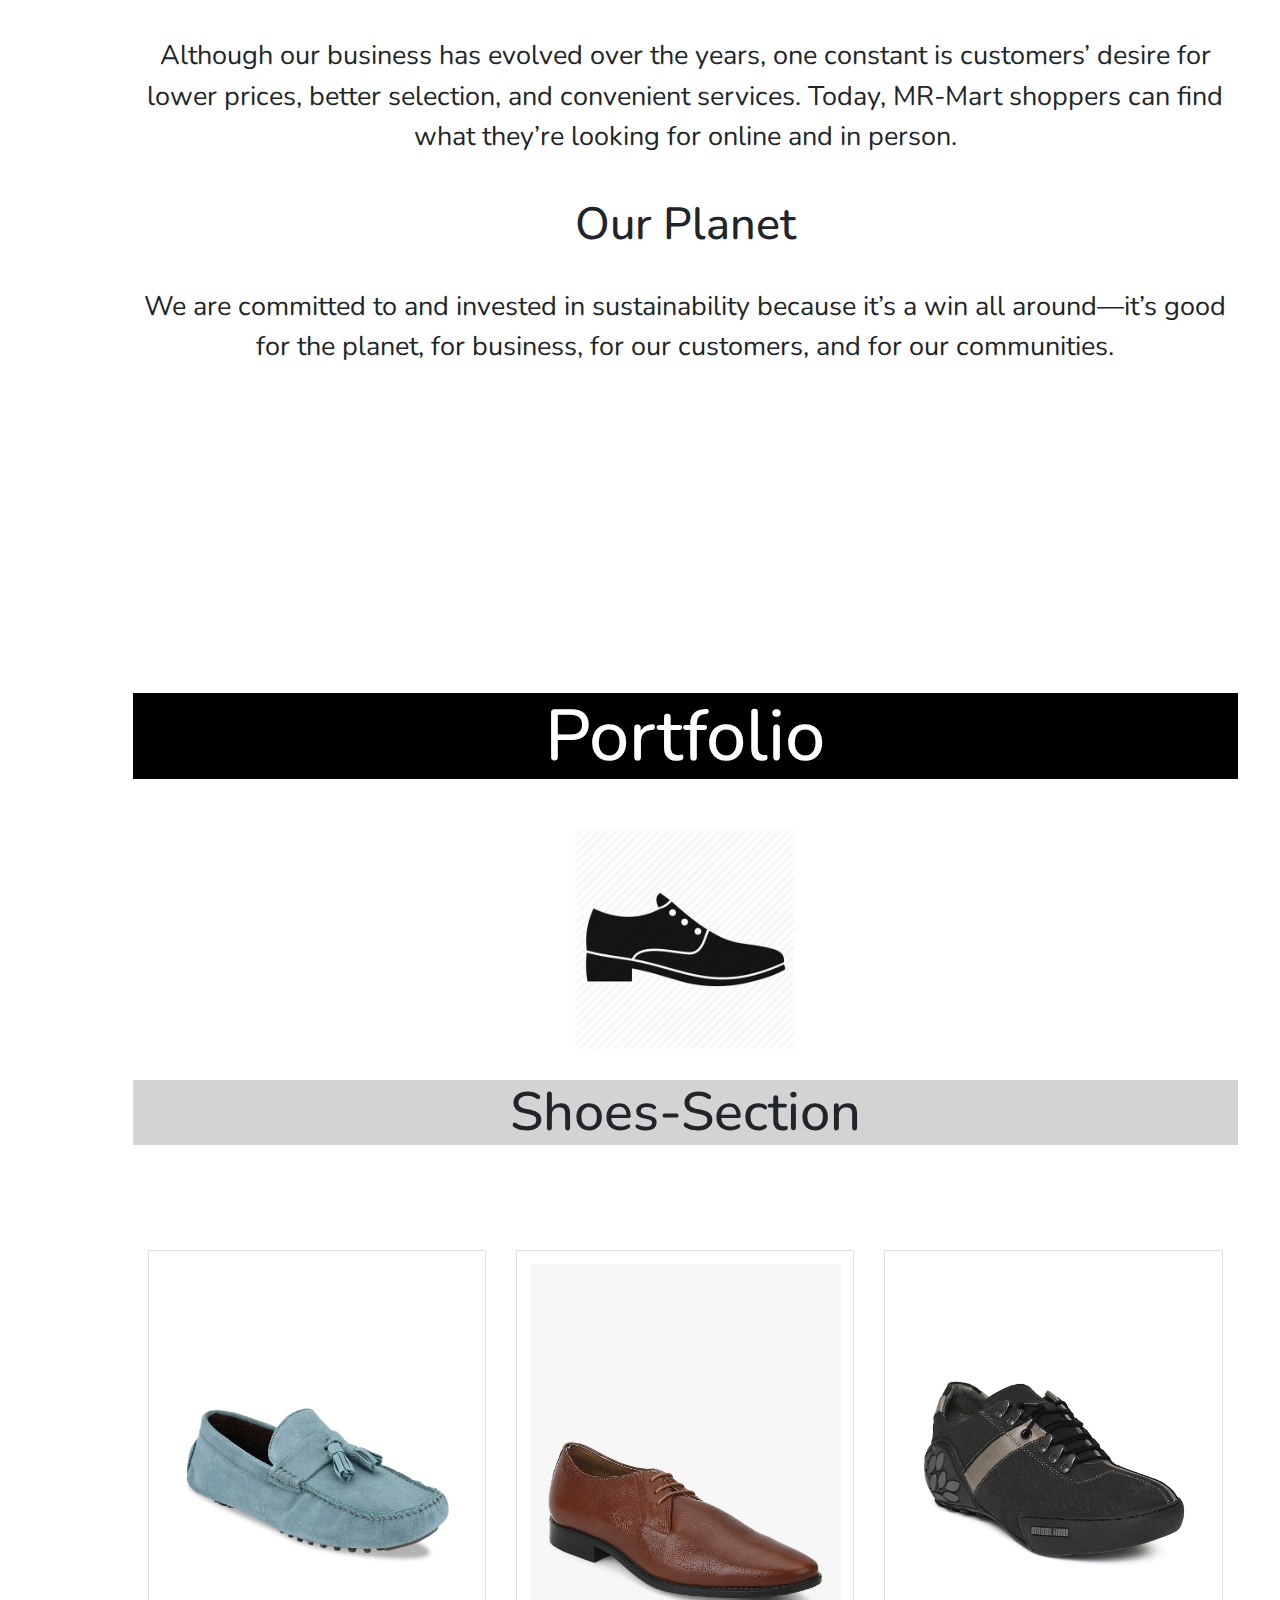
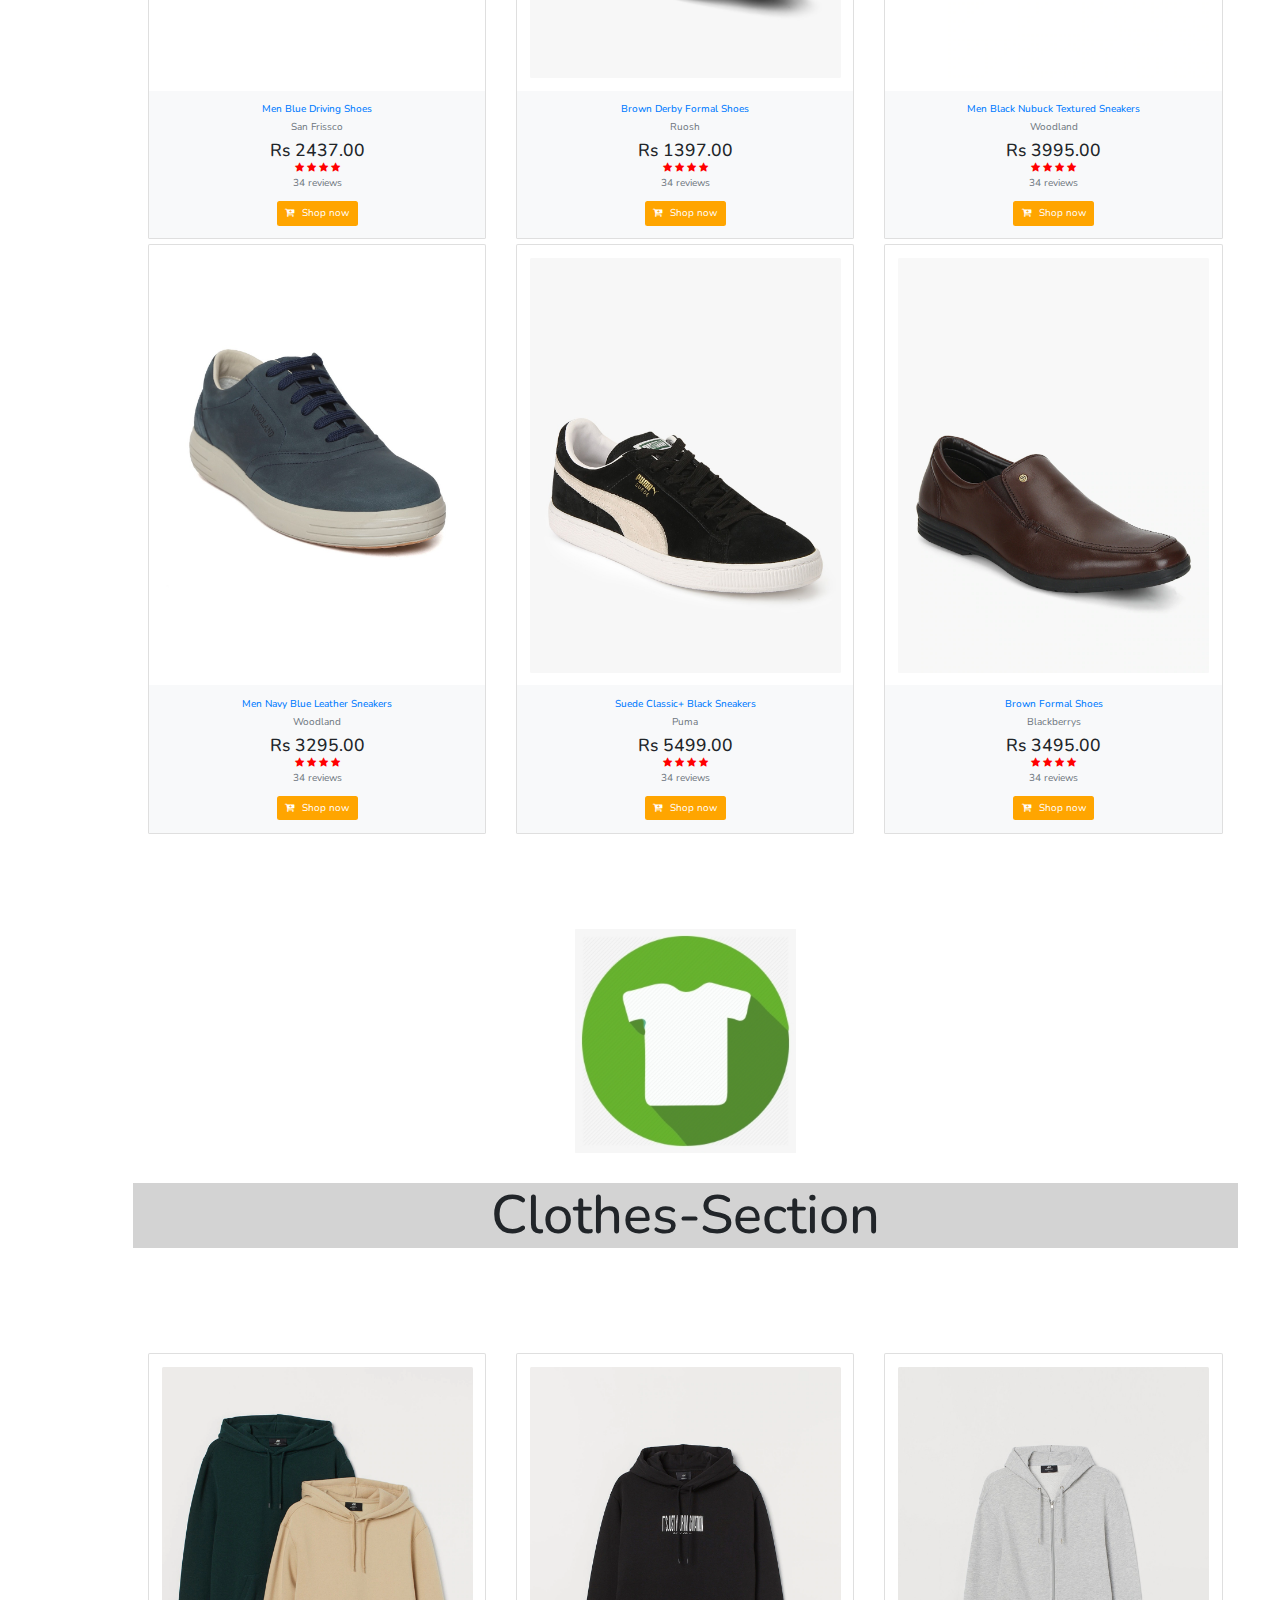
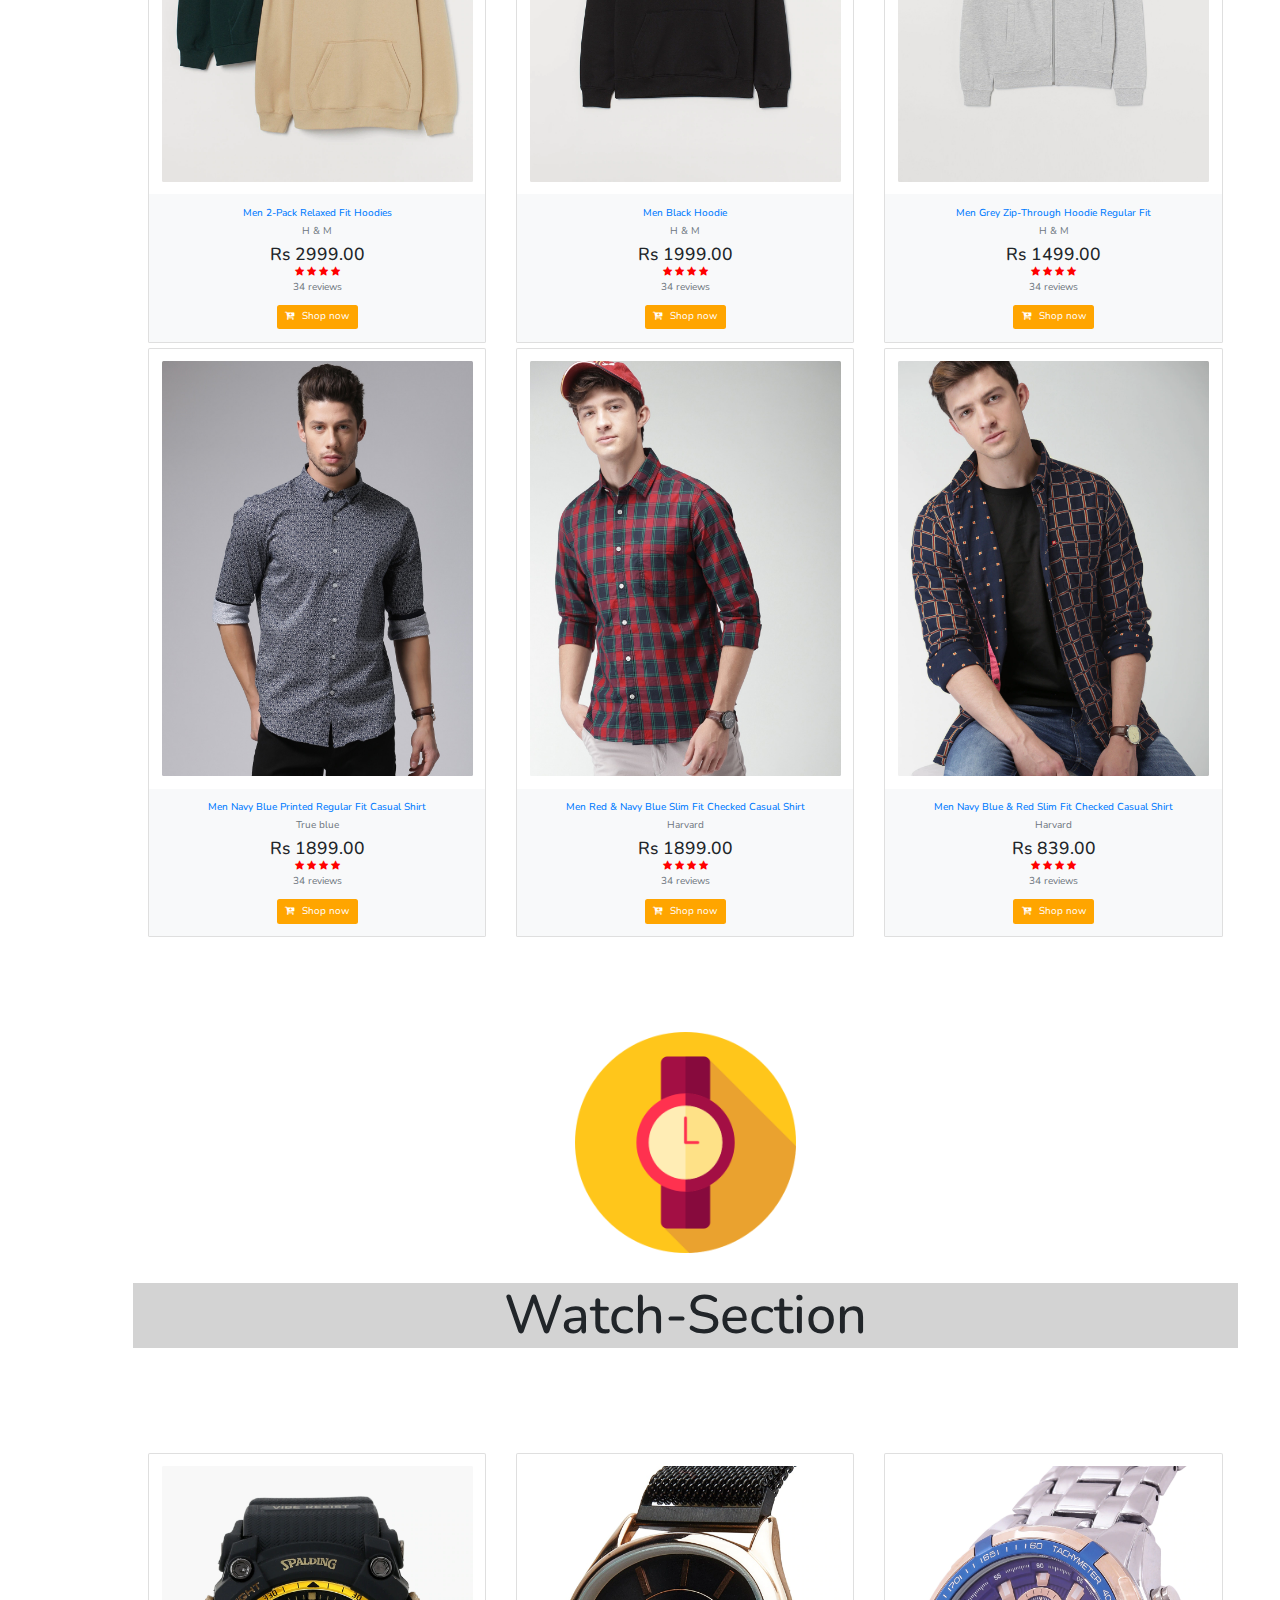
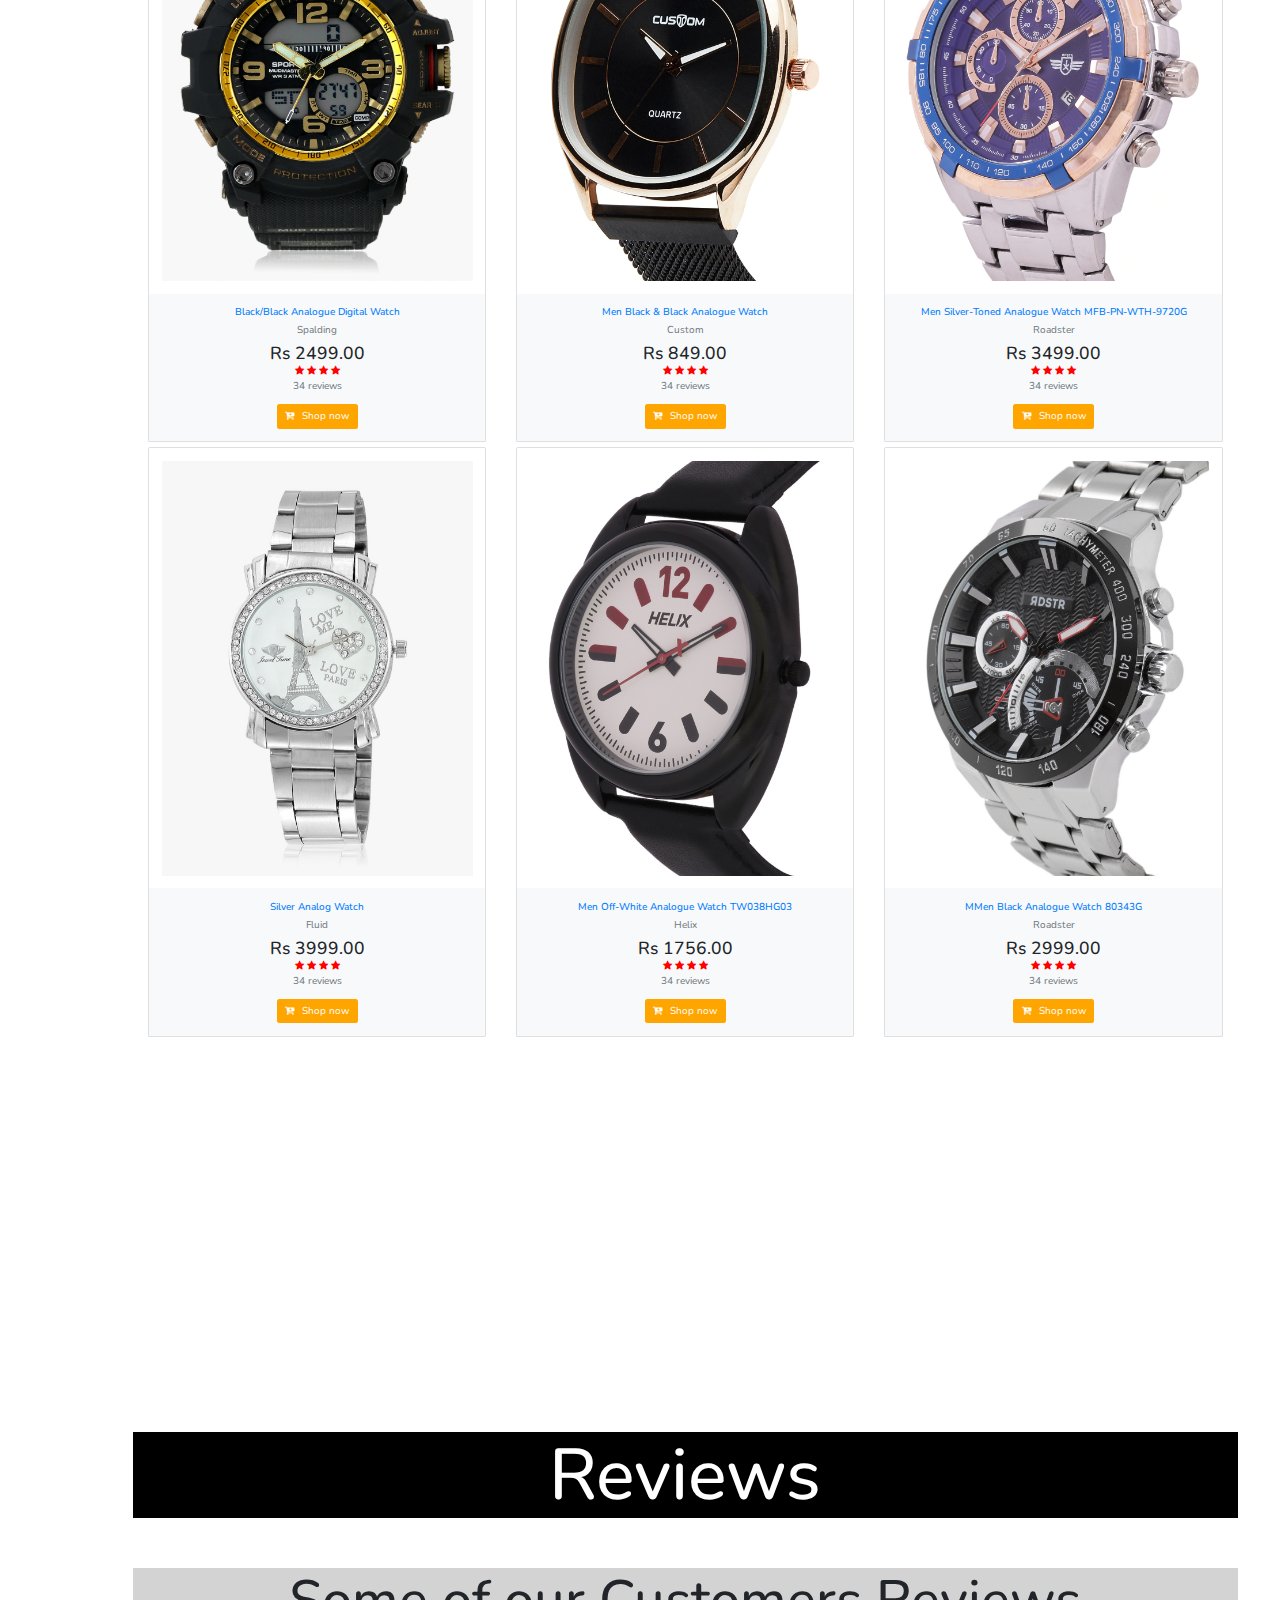
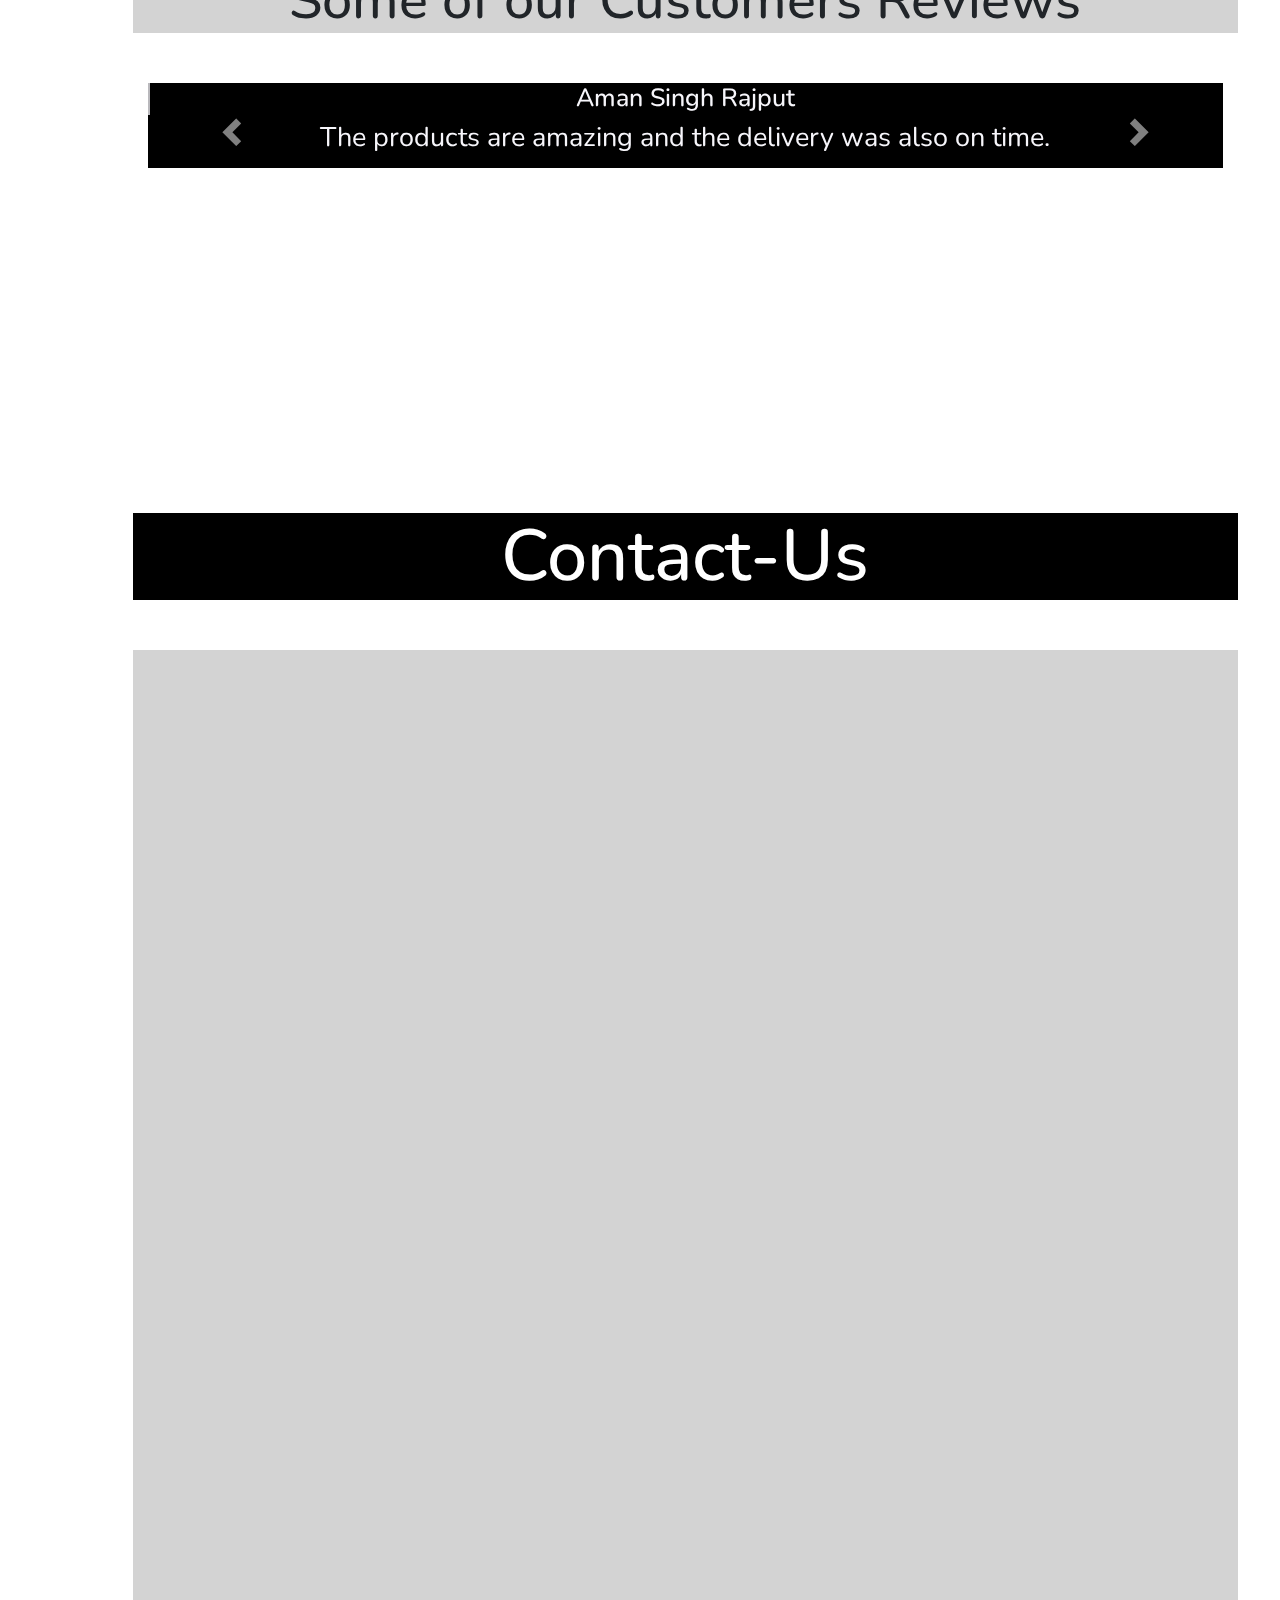
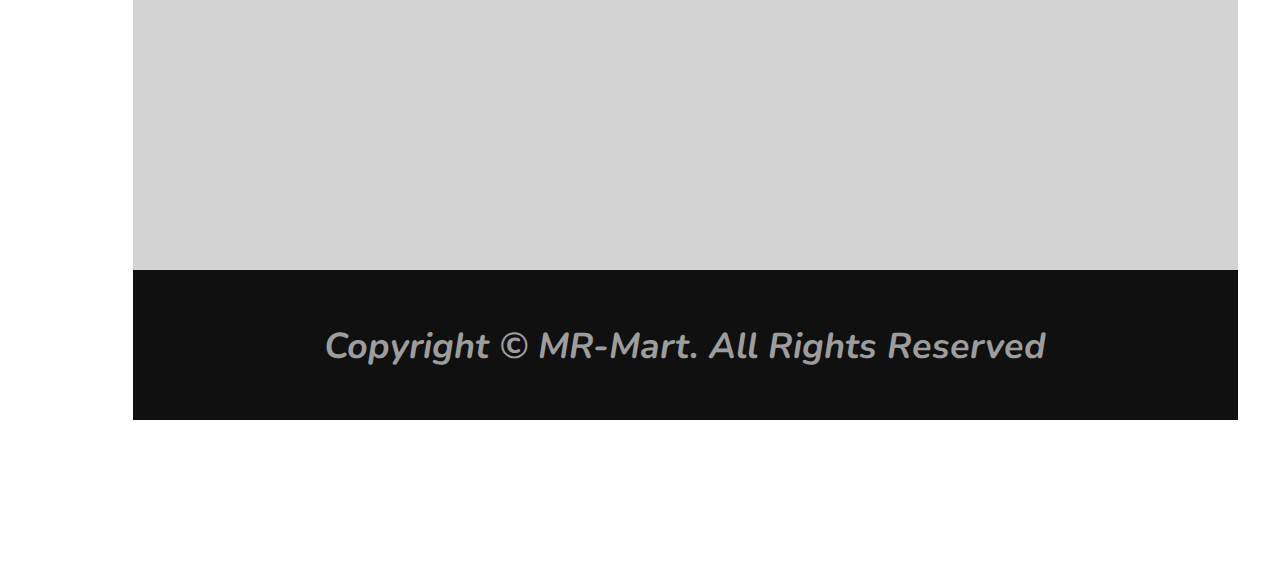
==== commit 1b2a1e48: "Most final commit" ====
--- a/index.html
+++ b/index.html
@@ -58,7 +58,7 @@
             <h3 style="font-size: 5vh;">What we do</h3>
             <br>
             <br>
-            <p>Although our business has evolved over the years, one constant is customers’ desire for lower prices, better selection, and convenient services. Today, MR-Mart shoppers can find what they’re looking for online and in person. From delivering fresh produce to their doorstep to creating and distributing movies, music, and more, we are always finding new ways to delight our customers.</p>
+            <p>Although our business has evolved over the years, one constant is customers’ desire for lower prices, better selection, and convenient services. Today, MR-Mart shoppers can find what they’re looking for online and in person.</p>
             <br>
             <br>
             <h3 style="font-size: 5vh;">Our Planet</h3>
